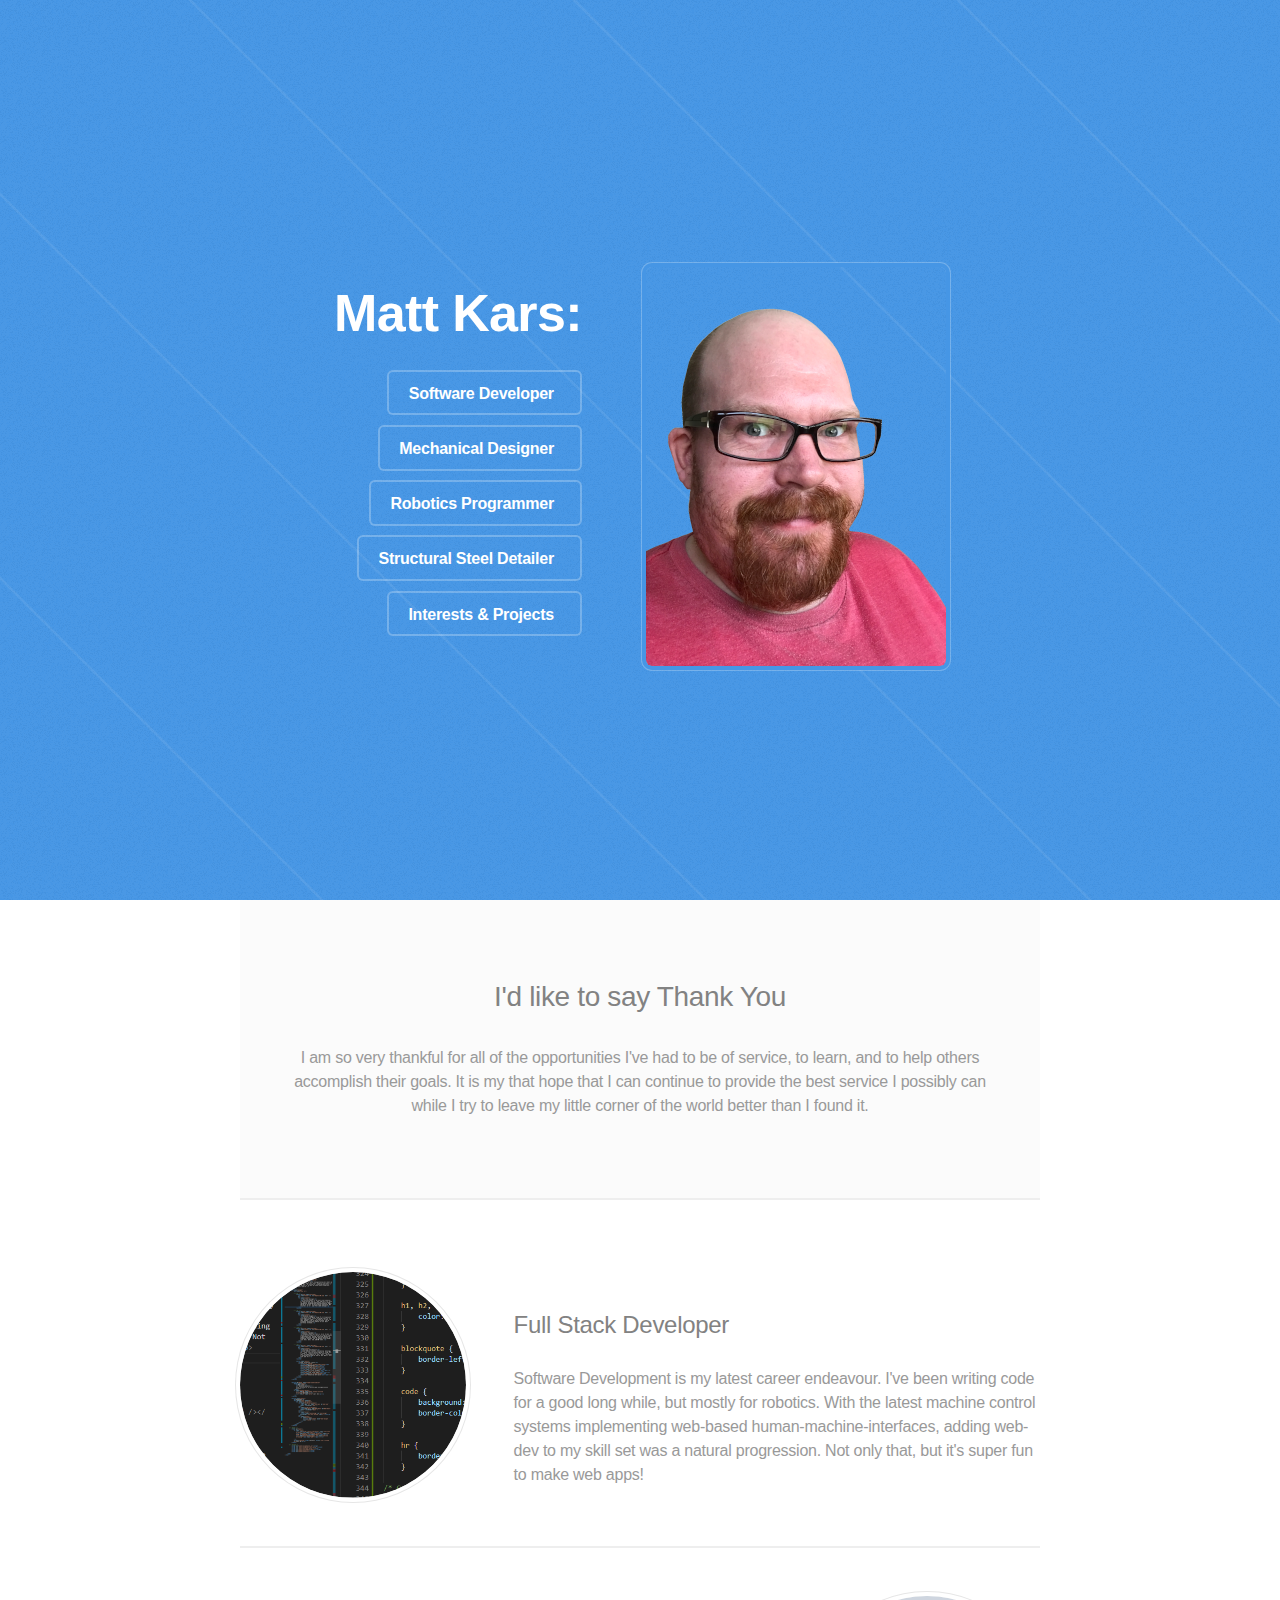
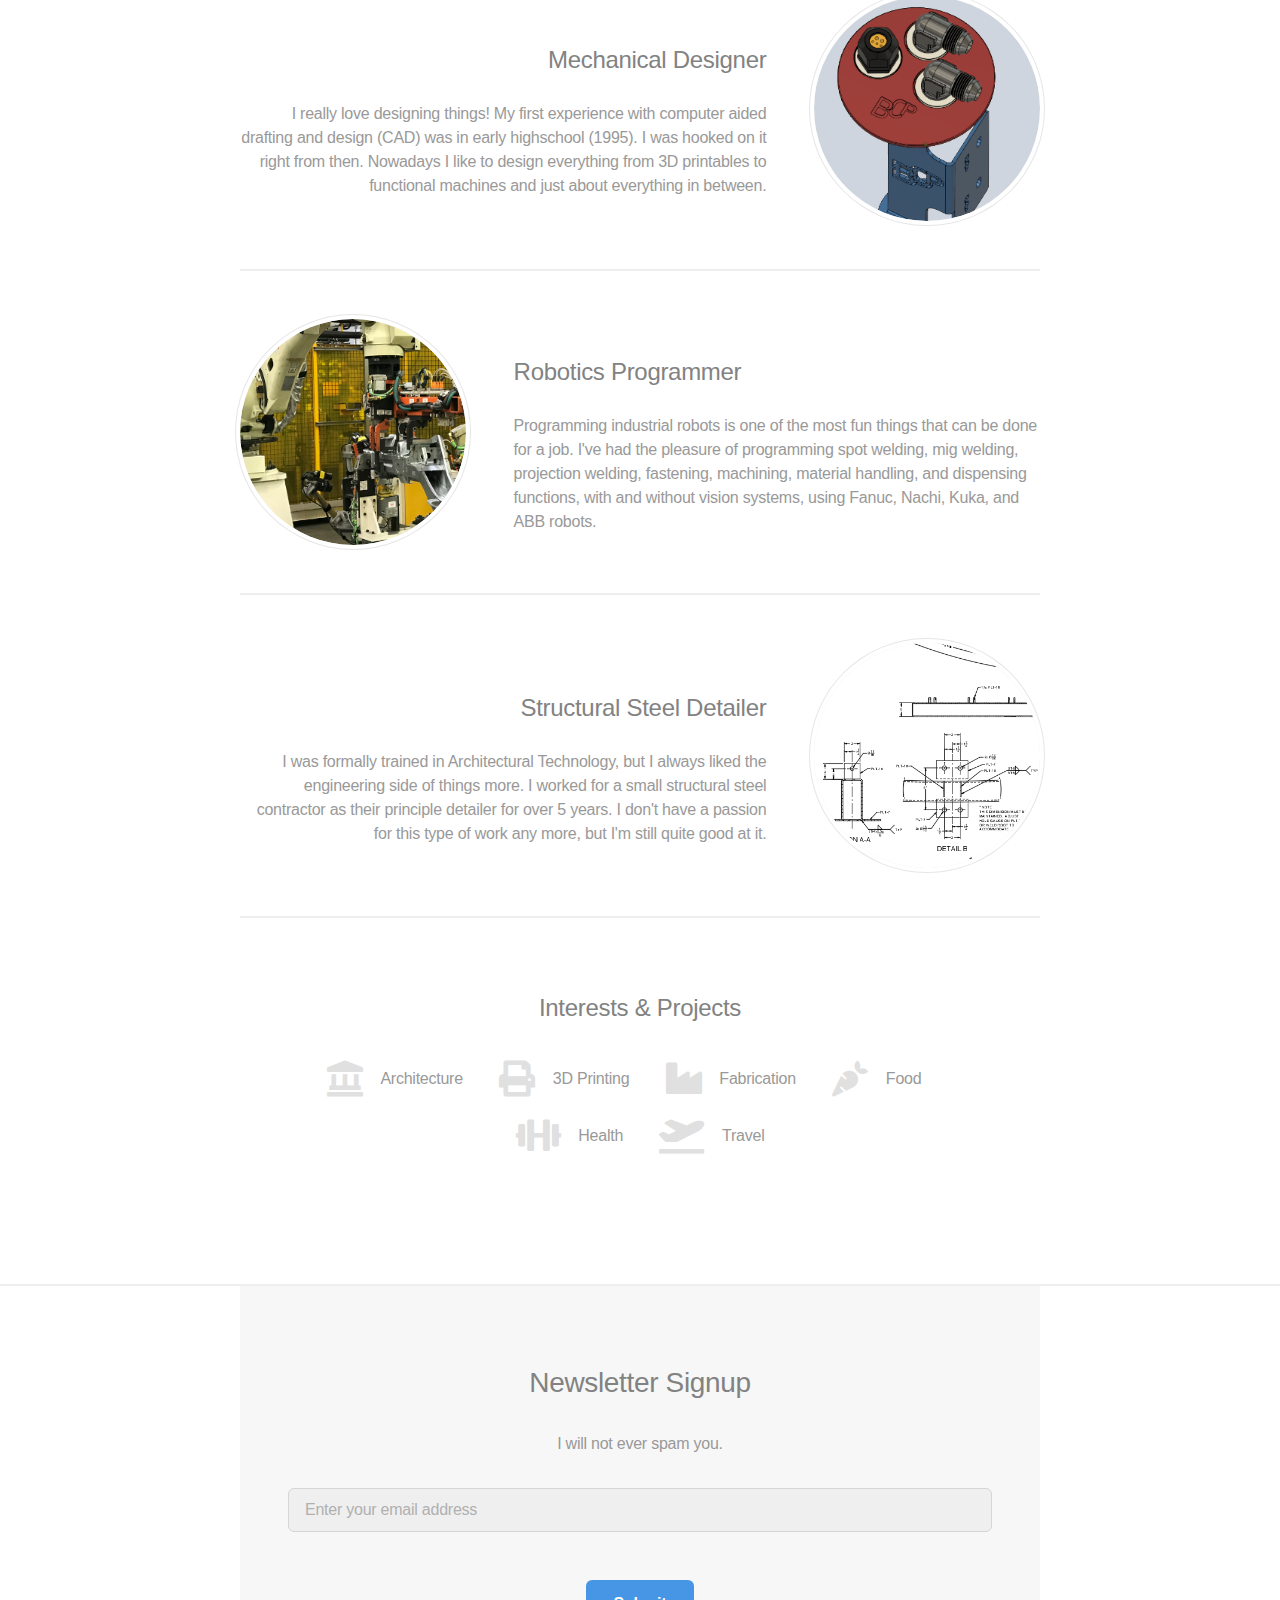
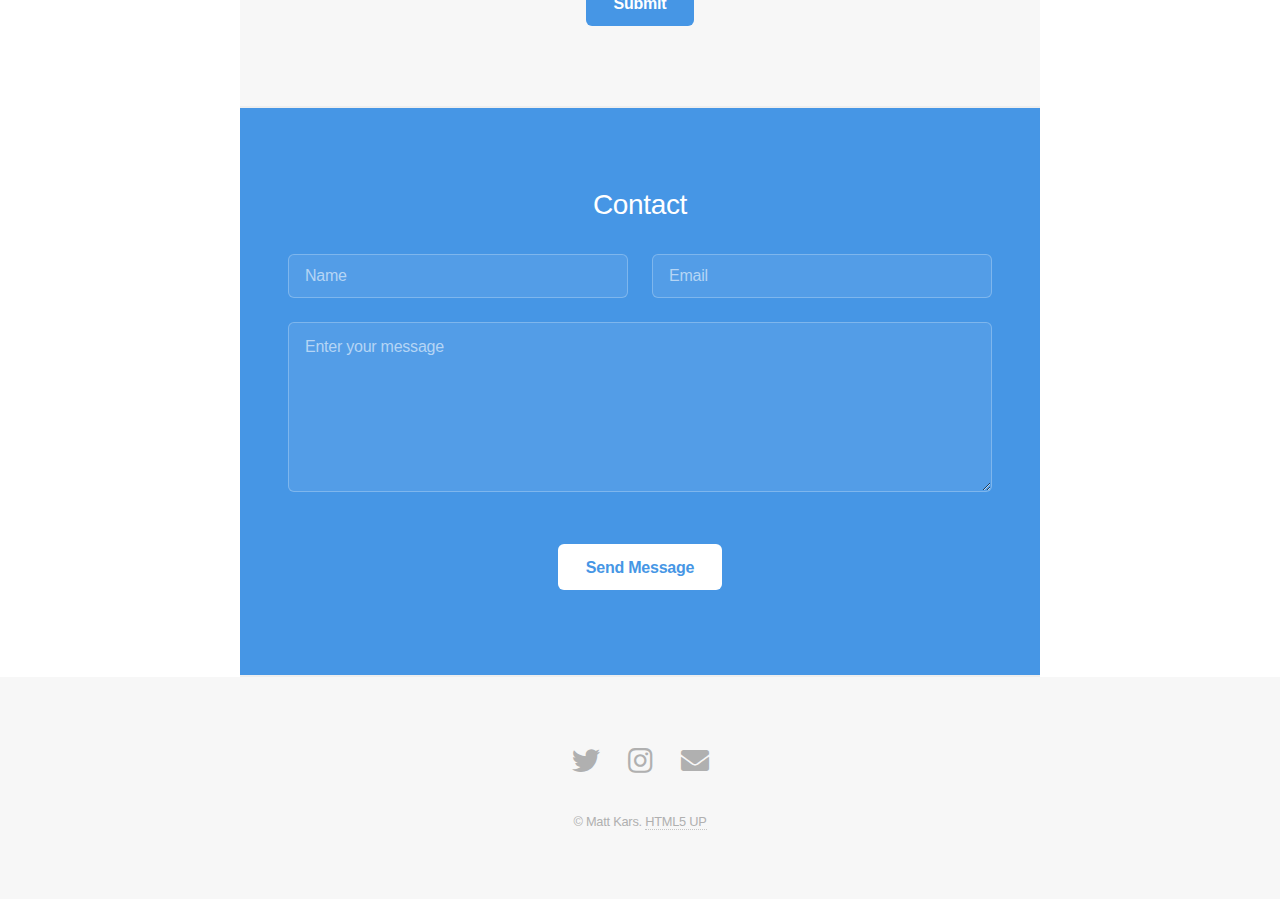
==== index.html @ 4f06a29e "update styling" ====
<!DOCTYPE HTML>
<!--
	Fractal by HTML5 UP
	html5up.net | @ajlkn
	Free for personal and commercial use under the CCA 3.0 license (html5up.net/license)
-->
<html>
	<head>
		<title>Matt Kars ᕙ╏ : ◑ ڡ ◑ : ╏ᕗ</title>
		<meta charset="utf-8" />
		<meta name="viewport" content="width=device-width, initial-scale=1, user-scalable=no" />
		<link rel="stylesheet" href="assets/css/main.css" />
		<noscript><link rel="stylesheet" href="assets/css/noscript.css" /></noscript>
	</head>
	<body class="is-preload">

		<!-- Header -->
			<header id="header">
				<div class="content">
					<h1><a href="#">Matt Kars:</a></h1>
					<ul class="actions">
						<li><a href="#one" class="button icon solid">Software Developer</a></li>
						<li><a href="#two" class="button icon solid">Mechanical Designer</a></li>
						<li><a href="#three" class="button icon solid">Robotics Programmer</a></li>
						<li><a href="#four" class="button icon solid">Structural Steel Detailer</a></li>
						<li><a href="#five" class="button icon solid">Interests & Projects</a></li>
					</ul>
				</div>
				<div class="image"><div class="inner"><img src="images/karsyRedShirtScaled.png" alt="" /></div></div>
			</header>

			<section id="" class="wrapper style2 special">
				<h2>I'd like to say Thank You</h2>
				<p>I am so very thankful for all of the opportunities I've had to be of service, to learn, and to help others accomplish their goals. It is my that hope that I can continue to provide the best service I possibly can while I try to leave my little corner of the world better than I found it.</p>
			</section>

		<section class="wrapper">
				<div class="inner alt">
		
				<!-- One -->
					<section id="one" class="spotlight">
						<div class="image"><img src="images/webDev.PNG" alt="" /></div>
						<div class="content">
							<h3>Full Stack Developer</h3>
							<p>Software Development is my latest career endeavour. I've been writing code for a good long while, but mostly for robotics. With the latest machine control systems implementing web-based human-machine-interfaces, adding web-dev to my skill set was a natural progression. Not only that, but it's super fun to make web apps!</p>
						</div>
					</section>
				
				<!-- Two -->
					<section id="two" class="spotlight">
						<div class="image"><img src="images/mechDesignStuff.PNG" alt="" /></div>
						<div class="content">
							<h3>Mechanical Designer</h3>
							<p>I really love designing things! My first experience with computer aided drafting and design (CAD) was in early highschool (1995). I was hooked on it right from then. Nowadays I like to design everything from 3D printables to functional machines and just about everything in between.</p>
						</div>
					</section>

				<!-- Three -->
					<section id="three" class="spotlight">
						<div class="image"><img src="images/robotsStuff.PNG" alt="" /></div>
						<div class="content">
							<h3>Robotics Programmer</h3>
							<p>Programming industrial robots is one of the most fun things that can be done for a job. I've had the pleasure of programming spot welding, mig welding, projection welding, fastening, machining, material handling, and dispensing functions, with and without vision systems, using Fanuc, Nachi, Kuka, and ABB robots. </p>
						</div>
					</section>

				<!-- Four -->
					<section id="four" class="spotlight">
						<div class="image"><img src="images/detailing.PNG" alt="" /></div>
						<div class="content">
							<h3>Structural Steel Detailer</h3>
							<p>I was formally trained in Architectural Technology, but I always liked the engineering side of things more. I worked for a small structural steel contractor as their principle detailer for over 5 years. I don't have a passion for this type of work any more, but I'm still quite good at it.</p>
						</div>
					</section>

					<section id="five" class="special">
						<h3>Interests & Projects</h3>
						<ul class="icons labeled">
								<li><span class="icon solid fa-landmark"><span class="label">Architecture</span></span></li>
								<li><span class="icon solid fa-print"><span class="label">3D Printing</span></span></li>
								<li><span class="icon solid fa-industry"><span class="label">Fabrication</span></span></li>
								<li><span class="icon solid fa-carrot"><span class="label">Food</span></span></li>
								<li><span class="icon solid fa-dumbbell"><span class="label">Health</span></span></li>
								<li><span class="icon solid fa-plane-departure"><span class="label">Travel</span></span></li>
						</ul>
					</section>
				</div>
			</section>


			<section id="newsletter" class="wrapper style3 special">
				<h2>Newsletter Signup</h2>
				<p>I will not ever spam you.</p>
				<form name="newsLetterSub" method="post" data-netlify="true" action="#">
					<div class="col-12">
						<input type="email" name="newsletterSubEmail" id="newsletterSubEmail" value="" placeholder="Enter your email address" class=""/>
						<input  type="submit" value="Submit" class="primary buttonInline" />
					</div>
				</form>	
			</section>

			<section id="" class="wrapper style1 special">
				<h2>Contact</h2>
				<form name="contact" method="post" data-netlify="true" data-netlify-recaptcha="true" action="#">
					<div class="row gtr-uniform">
						<div class="col-6 col-12-xsmall">
							<input type="text" name="contactName" id="contactName" value="" placeholder="Name" />
						</div>
						<div class="col-6 col-12-xsmall">
							<input type="email" name="contactEmailaddy" id="contactEmailaddy" value="" placeholder="Email" />
						</div>
						<div class="col-12">
							<textarea name="contactMessage" id="contactMessage" placeholder="Enter your message" rows="6"></textarea>
						</div>
						<div data-netlify-recaptcha="true" class="captcha"></div>


						<div class="col-12">
							<ul class="actions">
								<li><input type="submit" value="Send Message" class="primary" /></li>
							</ul>
						</div>
					</div>
				</form>
			</section>

		<!-- Footer -->
			<footer id="footer">
				<ul class="icons">
					<li><a href="https://twitter.com/karsyzz" class="icon brands fa-twitter"><span class="label"></span></a></li>
					<li><a href="https://www.instagram.com/karsyz/" class="icon brands fa-instagram"><span class="label"></span></a></li>
					<li><a href="mailto:mattkars@gmail.com" class="icon solid fa-envelope"><span class="label"></span></a></li>

				</ul>
				<p class="copyright">&copy; Matt Kars. <a href="http://html5up.net">HTML5 UP</a></p>
			</footer>

		<!-- Scripts -->
			<script src="assets/js/jquery.min.js"></script>
			<script src="assets/js/jquery.scrolly.min.js"></script>
			<script src="assets/js/browser.min.js"></script>
			<script src="assets/js/breakpoints.min.js"></script>
			<script src="assets/js/util.js"></script>
			<script src="assets/js/main.js"></script>

	</body>
</html>
---- assets/css/main.css ----
@import url(fontawesome-all.min.css);

/*
	Fractal by HTML5 UP
	html5up.net | @ajlkn
	Free for personal and commercial use under the CCA 3.0 license (html5up.net/license)
*/

html, body, div, span, applet, object,
iframe, h1, h2, h3, h4, h5, h6, p, blockquote,
pre, a, abbr, acronym, address, big, cite,
code, del, dfn, em, img, ins, kbd, q, s, samp,
small, strike, strong, sub, sup, tt, var, b,
u, i, center, dl, dt, dd, ol, ul, li, fieldset,
form, label, legend, table, caption, tbody,
tfoot, thead, tr, th, td, article, aside,
canvas, details, embed, figure, figcaption,
footer, header, hgroup, menu, nav, output, ruby,
section, summary, time, mark, audio, video {
	margin: 0;
	padding: 0;
	border: 0;
	font-size: 100%;
	font: inherit;
	vertical-align: baseline;}

article, aside, details, figcaption, figure,
footer, header, hgroup, menu, nav, section {
	display: block;}

body {
	line-height: 1;
}

ol, ul {
	list-style: none;
}

blockquote, q {
	quotes: none;
}

	blockquote:before, blockquote:after, q:before, q:after {
		content: '';
		content: none;
	}

table {
	border-collapse: collapse;
	border-spacing: 0;
}

body {
	-webkit-text-size-adjust: none;
}

mark {
	background-color: transparent;
	color: inherit;
}

input::-moz-focus-inner {
	border: 0;
	padding: 0;
}

input, select, textarea {
	-moz-appearance: none;
	-webkit-appearance: none;
	-ms-appearance: none;
	appearance: none;
}

/* Basic */

	@-ms-viewport {
		width: device-width;
	}

	body {
		-ms-overflow-style: scrollbar;
	}

	@media screen and (max-width: 360px) {

		html, body {
			min-width: 320px;
		}

	}

	html {
		box-sizing: border-box;
	}

	*, *:before, *:after {
		box-sizing: inherit;
	}

	body {
		background: #ffffff;
	}

		body.is-preload *, body.is-preload *:before, body.is-preload *:after {
			-moz-animation: none !important;
			-webkit-animation: none !important;
			-ms-animation: none !important;
			animation: none !important;
			-moz-transition: none !important;
			-webkit-transition: none !important;
			-ms-transition: none !important;
			transition: none !important;
		}

/* Type */

	body {
		color: #999999;
	}

	html, input, select, textarea {
		font-size: 16pt;
	}

		@media screen and (max-width: 1680px) {

			html, input, select, textarea {
				font-size: 13pt;
			}

		}

		@media screen and (max-width: 1280px) {

			html, input, select, textarea {
				font-size: 12pt;
			}

		}

		@media screen and (max-width: 360px) {

			html, input, select, textarea {
				font-size: 11pt;
			}

		}

	body, input, select, textarea {
		font-family: Arial, Helvetica, sans-serif;
		font-weight: normal;
		line-height: 1.5em;
		letter-spacing: -0.015em;
	}

	a {
		-moz-transition: color 0.2s ease-in-out, border-bottom-color 0.2s ease-in-out;
		-webkit-transition: color 0.2s ease-in-out, border-bottom-color 0.2s ease-in-out;
		-ms-transition: color 0.2s ease-in-out, border-bottom-color 0.2s ease-in-out;
		transition: color 0.2s ease-in-out, border-bottom-color 0.2s ease-in-out;
		text-decoration: none;
		border-bottom: dotted 1px;
	}

		a:hover {
			border-bottom-color: transparent !important;
		}

	strong, b {
		font-weight: bold;
	}

	em, i {
		font-style: italic;
	}

	p {
		margin: 0 0 2em 0;
	}

	h1, h2, h3, h4, h5, h6 {
		font-weight: normal;
		line-height: 1em;
		margin: 1em 0 1em 0;
		letter-spacing: -0.0125em;
	}

		h1 a, h2 a, h3 a, h4 a, h5 a, h6 a {
			color: inherit;
			text-decoration: none;
			border-bottom: none;
		}

		@media screen and (max-width: 980px) {

			h1 br, h2 br, h3 br, h4 br, h5 br, h6 br {
				display: none;
			}

		}

	h2 {
		font-size: 1.75em;
		line-height: 1.5em;
	}

	h3 {
		font-size: 1.5em;
		line-height: 1.5em;
	}

	h4 {
		font-size: 1.1em;
		line-height: 1.5em;
	}

	h5 {
		font-size: 0.9em;
		line-height: 1.5em;
	}

	h6 {
		font-size: 0.7em;
		line-height: 1.5em;
	}

	@media screen and (max-width: 736px) {

		h2 {
			font-size: 1.25em;
		}

		h3 {
			font-size: 1.2em;
		}

		h4 {
			font-size: 1em;
		}

	}

	sub {
		font-size: 0.8em;
		position: relative;
		top: 0.5em;
	}

	sup {
		font-size: 0.8em;
		position: relative;
		top: -0.5em;
	}

	blockquote {
		border-left-style: solid;
		border-left-width: 4px;
		font-style: italic;
		margin: 0 0 2em 0;
		padding: 0.5em 0 0.5em 2em;
	}

	code {
		border-radius: 6px;
		border-style: solid;
		border-width: 1px;
		font-family: "Courier New", monospace;
		font-size: 0.9em;
		margin: 0 0.25em;
		padding: 0.25em 0.65em;
	}

	pre {
		-webkit-overflow-scrolling: touch;
		font-family: "Courier New", monospace;
		font-size: 0.9em;
		margin: 0 0 2em 0;
	}

		pre code {
			display: block;
			line-height: 1.75em;
			padding: 1em 1.5em;
			overflow-x: auto;
		}

	hr {
		border: 0;
		border-bottom-style: solid;
		border-bottom-width: 1px;
		margin: 2em 0;
	}

		hr.major {
			margin: 3em 0;
		}

	.align-left {
		text-align: left;
	}

	.align-center {
		text-align: center;
	}

	.align-right {
		text-align: right;
	}

	input, select, textarea {
		color: #999999;
	}

	a {
		color: inherit;
		border-bottom-color: #d6d6d6;
	}

		a:hover {
			color: #4696e5;
		}

	strong, b {
		color: #828282;
	}

	h1, h2, h3, h4, h5, h6 {
		color: #828282;
	}

	blockquote {
		border-left-color: #e6e6e6;
	}

	code {
		background: rgba(144, 144, 144, 0.075);
		border-color: #e6e6e6;
	}

	hr {
		border-bottom-color: #e6e6e6;
	}

/* Contact Form */

.contact {
	padding: 0 3em 0 3em;
}


/* Row */

	.row {
		display: flex;
		flex-wrap: wrap;
		box-sizing: border-box;
		align-items: stretch;
	}

		.row > * {
			box-sizing: border-box;
		}

		.row.gtr-uniform > * > :last-child {
			margin-bottom: 0;
		}

		.row.aln-left {
			justify-content: flex-start;
		}

		.row.aln-center {
			justify-content: center;
		}

		.row.aln-right {
			justify-content: flex-end;
		}

		.row.aln-top {
			align-items: flex-start;
		}

		.row.aln-middle {
			align-items: center;
		}

		.row.aln-bottom {
			align-items: flex-end;
		}

		.row > .imp {
			order: -1;
		}

		.row > .col-1 {
			width: 8.33333%;
		}

		.row > .off-1 {
			margin-left: 8.33333%;
		}

		.row > .col-2 {
			width: 16.66667%;
		}

		.row > .off-2 {
			margin-left: 16.66667%;
		}

		.row > .col-3 {
			width: 25%;
		}

		.row > .off-3 {
			margin-left: 25%;
		}

		.row > .col-4 {
			width: 33.33333%;
		}

		.row > .off-4 {
			margin-left: 33.33333%;
		}

		.row > .col-5 {
			width: 41.66667%;
		}

		.row > .off-5 {
			margin-left: 41.66667%;
		}

		.row > .col-6 {
			width: 50%;
		}

		.row > .off-6 {
			margin-left: 50%;
		}

		.row > .col-7 {
			width: 58.33333%;
		}

		.row > .off-7 {
			margin-left: 58.33333%;
		}

		.row > .col-8 {
			width: 66.66667%;
		}

		.row > .off-8 {
			margin-left: 66.66667%;
		}

		.row > .col-9 {
			width: 75%;
		}

		.row > .off-9 {
			margin-left: 75%;
		}

		.row > .col-10 {
			width: 83.33333%;
		}

		.row > .off-10 {
			margin-left: 83.33333%;
		}

		.row > .col-11 {
			width: 91.66667%;
		}

		.row > .off-11 {
			margin-left: 91.66667%;
		}

		.row > .col-12 {
			width: 100%;
		}

		.row > .off-12 {
			margin-left: 100%;
		}

		.row.gtr-0 {
			margin-top: 0;
			margin-left: 0em;
		}

			.row.gtr-0 > * {
				padding: 0 0 0 0em;
			}

			.row.gtr-0.gtr-uniform {
				margin-top: 0em;
			}

				.row.gtr-0.gtr-uniform > * {
					padding-top: 0em;
				}

		.row.gtr-25 {
			margin-top: 0;
			margin-left: -0.375em;
		}

			.row.gtr-25 > * {
				padding: 0 0 0 0.375em;
			}

			.row.gtr-25.gtr-uniform {
				margin-top: -0.375em;
			}

				.row.gtr-25.gtr-uniform > * {
					padding-top: 0.375em;
				}

		.row.gtr-50 {
			margin-top: 0;
			margin-left: -0.75em;
		}

			.row.gtr-50 > * {
				padding: 0 0 0 0.75em;
			}

			.row.gtr-50.gtr-uniform {
				margin-top: -0.75em;
			}

				.row.gtr-50.gtr-uniform > * {
					padding-top: 0.75em;
				}

		.row {
			margin-top: 0;
			margin-left: -1.5em;
		}

			.row > * {
				padding: 0 0 0 1.5em;
			}

			.row.gtr-uniform {
				margin-top: -1.5em;
			}

				.row.gtr-uniform > * {
					padding-top: 1.5em;
				}

		.row.gtr-150 {
			margin-top: 0;
			margin-left: -2.25em;
		}

			.row.gtr-150 > * {
				padding: 0 0 0 2.25em;
			}

			.row.gtr-150.gtr-uniform {
				margin-top: -2.25em;
			}

				.row.gtr-150.gtr-uniform > * {
					padding-top: 2.25em;
				}

		.row.gtr-200 {
			margin-top: 0;
			margin-left: -3em;
		}

			.row.gtr-200 > * {
				padding: 0 0 0 3em;
			}

			.row.gtr-200.gtr-uniform {
				margin-top: -3em;
			}

				.row.gtr-200.gtr-uniform > * {
					padding-top: 3em;
				}

		@media screen and (max-width: 1680px) {

			.row {
				display: flex;
				flex-wrap: wrap;
				box-sizing: border-box;
				align-items: stretch;
			}

				.row > * {
					box-sizing: border-box;
				}

				.row.gtr-uniform > * > :last-child {
					margin-bottom: 0;
				}

				.row.aln-left {
					justify-content: flex-start;
				}

				.row.aln-center {
					justify-content: center;
				}

				.row.aln-right {
					justify-content: flex-end;
				}

				.row.aln-top {
					align-items: flex-start;
				}

				.row.aln-middle {
					align-items: center;
				}

				.row.aln-bottom {
					align-items: flex-end;
				}

				.row > .imp-xlarge {
					order: -1;
				}

				.row > .col-1-xlarge {
					width: 8.33333%;
				}

				.row > .off-1-xlarge {
					margin-left: 8.33333%;
				}

				.row > .col-2-xlarge {
					width: 16.66667%;
				}

				.row > .off-2-xlarge {
					margin-left: 16.66667%;
				}

				.row > .col-3-xlarge {
					width: 25%;
				}

				.row > .off-3-xlarge {
					margin-left: 25%;
				}

				.row > .col-4-xlarge {
					width: 33.33333%;
				}

				.row > .off-4-xlarge {
					margin-left: 33.33333%;
				}

				.row > .col-5-xlarge {
					width: 41.66667%;
				}

				.row > .off-5-xlarge {
					margin-left: 41.66667%;
				}

				.row > .col-6-xlarge {
					width: 50%;
				}

				.row > .off-6-xlarge {
					margin-left: 50%;
				}

				.row > .col-7-xlarge {
					width: 58.33333%;
				}

				.row > .off-7-xlarge {
					margin-left: 58.33333%;
				}

				.row > .col-8-xlarge {
					width: 66.66667%;
				}

				.row > .off-8-xlarge {
					margin-left: 66.66667%;
				}

				.row > .col-9-xlarge {
					width: 75%;
				}

				.row > .off-9-xlarge {
					margin-left: 75%;
				}

				.row > .col-10-xlarge {
					width: 83.33333%;
				}

				.row > .off-10-xlarge {
					margin-left: 83.33333%;
				}

				.row > .col-11-xlarge {
					width: 91.66667%;
				}

				.row > .off-11-xlarge {
					margin-left: 91.66667%;
				}

				.row > .col-12-xlarge {
					width: 100%;
				}

				.row > .off-12-xlarge {
					margin-left: 100%;
				}

				.row.gtr-0 {
					margin-top: 0;
					margin-left: 0em;
				}

					.row.gtr-0 > * {
						padding: 0 0 0 0em;
					}

					.row.gtr-0.gtr-uniform {
						margin-top: 0em;
					}

						.row.gtr-0.gtr-uniform > * {
							padding-top: 0em;
						}

				.row.gtr-25 {
					margin-top: 0;
					margin-left: -0.375em;
				}

					.row.gtr-25 > * {
						padding: 0 0 0 0.375em;
					}

					.row.gtr-25.gtr-uniform {
						margin-top: -0.375em;
					}

						.row.gtr-25.gtr-uniform > * {
							padding-top: 0.375em;
						}

				.row.gtr-50 {
					margin-top: 0;
					margin-left: -0.75em;
				}

					.row.gtr-50 > * {
						padding: 0 0 0 0.75em;
					}

					.row.gtr-50.gtr-uniform {
						margin-top: -0.75em;
					}

						.row.gtr-50.gtr-uniform > * {
							padding-top: 0.75em;
						}

				.row {
					margin-top: 0;
					margin-left: -1.5em;
				}

					.row > * {
						padding: 0 0 0 1.5em;
					}

					.row.gtr-uniform {
						margin-top: -1.5em;
					}

						.row.gtr-uniform > * {
							padding-top: 1.5em;
						}

				.row.gtr-150 {
					margin-top: 0;
					margin-left: -2.25em;
				}

					.row.gtr-150 > * {
						padding: 0 0 0 2.25em;
					}

					.row.gtr-150.gtr-uniform {
						margin-top: -2.25em;
					}

						.row.gtr-150.gtr-uniform > * {
							padding-top: 2.25em;
						}

				.row.gtr-200 {
					margin-top: 0;
					margin-left: -3em;
				}

					.row.gtr-200 > * {
						padding: 0 0 0 3em;
					}

					.row.gtr-200.gtr-uniform {
						margin-top: -3em;
					}

						.row.gtr-200.gtr-uniform > * {
							padding-top: 3em;
						}

		}

		@media screen and (max-width: 1280px) {

			.row {
				display: flex;
				flex-wrap: wrap;
				box-sizing: border-box;
				align-items: stretch;
			}

				.row > * {
					box-sizing: border-box;
				}

				.row.gtr-uniform > * > :last-child {
					margin-bottom: 0;
				}

				.row.aln-left {
					justify-content: flex-start;
				}

				.row.aln-center {
					justify-content: center;
				}

				.row.aln-right {
					justify-content: flex-end;
				}

				.row.aln-top {
					align-items: flex-start;
				}

				.row.aln-middle {
					align-items: center;
				}

				.row.aln-bottom {
					align-items: flex-end;
				}

				.row > .imp-large {
					order: -1;
				}

				.row > .col-1-large {
					width: 8.33333%;
				}

				.row > .off-1-large {
					margin-left: 8.33333%;
				}

				.row > .col-2-large {
					width: 16.66667%;
				}

				.row > .off-2-large {
					margin-left: 16.66667%;
				}

				.row > .col-3-large {
					width: 25%;
				}

				.row > .off-3-large {
					margin-left: 25%;
				}

				.row > .col-4-large {
					width: 33.33333%;
				}

				.row > .off-4-large {
					margin-left: 33.33333%;
				}

				.row > .col-5-large {
					width: 41.66667%;
				}

				.row > .off-5-large {
					margin-left: 41.66667%;
				}

				.row > .col-6-large {
					width: 50%;
				}

				.row > .off-6-large {
					margin-left: 50%;
				}

				.row > .col-7-large {
					width: 58.33333%;
				}

				.row > .off-7-large {
					margin-left: 58.33333%;
				}

				.row > .col-8-large {
					width: 66.66667%;
				}

				.row > .off-8-large {
					margin-left: 66.66667%;
				}

				.row > .col-9-large {
					width: 75%;
				}

				.row > .off-9-large {
					margin-left: 75%;
				}

				.row > .col-10-large {
					width: 83.33333%;
				}

				.row > .off-10-large {
					margin-left: 83.33333%;
				}

				.row > .col-11-large {
					width: 91.66667%;
				}

				.row > .off-11-large {
					margin-left: 91.66667%;
				}

				.row > .col-12-large {
					width: 100%;
				}

				.row > .off-12-large {
					margin-left: 100%;
				}

				.row.gtr-0 {
					margin-top: 0;
					margin-left: 0em;
				}

					.row.gtr-0 > * {
						padding: 0 0 0 0em;
					}

					.row.gtr-0.gtr-uniform {
						margin-top: 0em;
					}

						.row.gtr-0.gtr-uniform > * {
							padding-top: 0em;
						}

				.row.gtr-25 {
					margin-top: 0;
					margin-left: -0.375em;
				}

					.row.gtr-25 > * {
						padding: 0 0 0 0.375em;
					}

					.row.gtr-25.gtr-uniform {
						margin-top: -0.375em;
					}

						.row.gtr-25.gtr-uniform > * {
							padding-top: 0.375em;
						}

				.row.gtr-50 {
					margin-top: 0;
					margin-left: -0.75em;
				}

					.row.gtr-50 > * {
						padding: 0 0 0 0.75em;
					}

					.row.gtr-50.gtr-uniform {
						margin-top: -0.75em;
					}

						.row.gtr-50.gtr-uniform > * {
							padding-top: 0.75em;
						}

				.row {
					margin-top: 0;
					margin-left: -1.5em;
				}

					.row > * {
						padding: 0 0 0 1.5em;
					}

					.row.gtr-uniform {
						margin-top: -1.5em;
					}

						.row.gtr-uniform > * {
							padding-top: 1.5em;
						}

				.row.gtr-150 {
					margin-top: 0;
					margin-left: -2.25em;
				}

					.row.gtr-150 > * {
						padding: 0 0 0 2.25em;
					}

					.row.gtr-150.gtr-uniform {
						margin-top: -2.25em;
					}

						.row.gtr-150.gtr-uniform > * {
							padding-top: 2.25em;
						}

				.row.gtr-200 {
					margin-top: 0;
					margin-left: -3em;
				}

					.row.gtr-200 > * {
						padding: 0 0 0 3em;
					}

					.row.gtr-200.gtr-uniform {
						margin-top: -3em;
					}

						.row.gtr-200.gtr-uniform > * {
							padding-top: 3em;
						}

		}

		@media screen and (max-width: 980px) {

			.row {
				display: flex;
				flex-wrap: wrap;
				box-sizing: border-box;
				align-items: stretch;
			}

				.row > * {
					box-sizing: border-box;
				}

				.row.gtr-uniform > * > :last-child {
					margin-bottom: 0;
				}

				.row.aln-left {
					justify-content: flex-start;
				}

				.row.aln-center {
					justify-content: center;
				}

				.row.aln-right {
					justify-content: flex-end;
				}

				.row.aln-top {
					align-items: flex-start;
				}

				.row.aln-middle {
					align-items: center;
				}

				.row.aln-bottom {
					align-items: flex-end;
				}

				.row > .imp-medium {
					order: -1;
				}

				.row > .col-1-medium {
					width: 8.33333%;
				}

				.row > .off-1-medium {
					margin-left: 8.33333%;
				}

				.row > .col-2-medium {
					width: 16.66667%;
				}

				.row > .off-2-medium {
					margin-left: 16.66667%;
				}

				.row > .col-3-medium {
					width: 25%;
				}

				.row > .off-3-medium {
					margin-left: 25%;
				}

				.row > .col-4-medium {
					width: 33.33333%;
				}

				.row > .off-4-medium {
					margin-left: 33.33333%;
				}

				.row > .col-5-medium {
					width: 41.66667%;
				}

				.row > .off-5-medium {
					margin-left: 41.66667%;
				}

				.row > .col-6-medium {
					width: 50%;
				}

				.row > .off-6-medium {
					margin-left: 50%;
				}

				.row > .col-7-medium {
					width: 58.33333%;
				}

				.row > .off-7-medium {
					margin-left: 58.33333%;
				}

				.row > .col-8-medium {
					width: 66.66667%;
				}

				.row > .off-8-medium {
					margin-left: 66.66667%;
				}

				.row > .col-9-medium {
					width: 75%;
				}

				.row > .off-9-medium {
					margin-left: 75%;
				}

				.row > .col-10-medium {
					width: 83.33333%;
				}

				.row > .off-10-medium {
					margin-left: 83.33333%;
				}

				.row > .col-11-medium {
					width: 91.66667%;
				}

				.row > .off-11-medium {
					margin-left: 91.66667%;
				}

				.row > .col-12-medium {
					width: 100%;
				}

				.row > .off-12-medium {
					margin-left: 100%;
				}

				.row.gtr-0 {
					margin-top: 0;
					margin-left: 0em;
				}

					.row.gtr-0 > * {
						padding: 0 0 0 0em;
					}

					.row.gtr-0.gtr-uniform {
						margin-top: 0em;
					}

						.row.gtr-0.gtr-uniform > * {
							padding-top: 0em;
						}

				.row.gtr-25 {
					margin-top: 0;
					margin-left: -0.375em;
				}

					.row.gtr-25 > * {
						padding: 0 0 0 0.375em;
					}

					.row.gtr-25.gtr-uniform {
						margin-top: -0.375em;
					}

						.row.gtr-25.gtr-uniform > * {
							padding-top: 0.375em;
						}

				.row.gtr-50 {
					margin-top: 0;
					margin-left: -0.75em;
				}

					.row.gtr-50 > * {
						padding: 0 0 0 0.75em;
					}

					.row.gtr-50.gtr-uniform {
						margin-top: -0.75em;
					}

						.row.gtr-50.gtr-uniform > * {
							padding-top: 0.75em;
						}

				.row {
					margin-top: 0;
					margin-left: -1.5em;
				}

					.row > * {
						padding: 0 0 0 1.5em;
					}

					.row.gtr-uniform {
						margin-top: -1.5em;
					}

						.row.gtr-uniform > * {
							padding-top: 1.5em;
						}

				.row.gtr-150 {
					margin-top: 0;
					margin-left: -2.25em;
				}

					.row.gtr-150 > * {
						padding: 0 0 0 2.25em;
					}

					.row.gtr-150.gtr-uniform {
						margin-top: -2.25em;
					}

						.row.gtr-150.gtr-uniform > * {
							padding-top: 2.25em;
						}

				.row.gtr-200 {
					margin-top: 0;
					margin-left: -3em;
				}

					.row.gtr-200 > * {
						padding: 0 0 0 3em;
					}

					.row.gtr-200.gtr-uniform {
						margin-top: -3em;
					}

						.row.gtr-200.gtr-uniform > * {
							padding-top: 3em;
						}

		}

		@media screen and (max-width: 736px) {

			.row {
				display: flex;
				flex-wrap: wrap;
				box-sizing: border-box;
				align-items: stretch;
			}

				.row > * {
					box-sizing: border-box;
				}

				.row.gtr-uniform > * > :last-child {
					margin-bottom: 0;
				}

				.row.aln-left {
					justify-content: flex-start;
				}

				.row.aln-center {
					justify-content: center;
				}

				.row.aln-right {
					justify-content: flex-end;
				}

				.row.aln-top {
					align-items: flex-start;
				}

				.row.aln-middle {
					align-items: center;
				}

				.row.aln-bottom {
					align-items: flex-end;
				}

				.row > .imp-small {
					order: -1;
				}

				.row > .col-1-small {
					width: 8.33333%;
				}

				.row > .off-1-small {
					margin-left: 8.33333%;
				}

				.row > .col-2-small {
					width: 16.66667%;
				}

				.row > .off-2-small {
					margin-left: 16.66667%;
				}

				.row > .col-3-small {
					width: 25%;
				}

				.row > .off-3-small {
					margin-left: 25%;
				}

				.row > .col-4-small {
					width: 33.33333%;
				}

				.row > .off-4-small {
					margin-left: 33.33333%;
				}

				.row > .col-5-small {
					width: 41.66667%;
				}

				.row > .off-5-small {
					margin-left: 41.66667%;
				}

				.row > .col-6-small {
					width: 50%;
				}

				.row > .off-6-small {
					margin-left: 50%;
				}

				.row > .col-7-small {
					width: 58.33333%;
				}

				.row > .off-7-small {
					margin-left: 58.33333%;
				}

				.row > .col-8-small {
					width: 66.66667%;
				}

				.row > .off-8-small {
					margin-left: 66.66667%;
				}

				.row > .col-9-small {
					width: 75%;
				}

				.row > .off-9-small {
					margin-left: 75%;
				}

				.row > .col-10-small {
					width: 83.33333%;
				}

				.row > .off-10-small {
					margin-left: 83.33333%;
				}

				.row > .col-11-small {
					width: 91.66667%;
				}

				.row > .off-11-small {
					margin-left: 91.66667%;
				}

				.row > .col-12-small {
					width: 100%;
				}

				.row > .off-12-small {
					margin-left: 100%;
				}

				.row.gtr-0 {
					margin-top: 0;
					margin-left: 0em;
				}

					.row.gtr-0 > * {
						padding: 0 0 0 0em;
					}

					.row.gtr-0.gtr-uniform {
						margin-top: 0em;
					}

						.row.gtr-0.gtr-uniform > * {
							padding-top: 0em;
						}

				.row.gtr-25 {
					margin-top: 0;
					margin-left: -0.375em;
				}

					.row.gtr-25 > * {
						padding: 0 0 0 0.375em;
					}

					.row.gtr-25.gtr-uniform {
						margin-top: -0.375em;
					}

						.row.gtr-25.gtr-uniform > * {
							padding-top: 0.375em;
						}

				.row.gtr-50 {
					margin-top: 0;
					margin-left: -0.75em;
				}

					.row.gtr-50 > * {
						padding: 0 0 0 0.75em;
					}

					.row.gtr-50.gtr-uniform {
						margin-top: -0.75em;
					}

						.row.gtr-50.gtr-uniform > * {
							padding-top: 0.75em;
						}

				.row {
					margin-top: 0;
					margin-left: -1.5em;
				}

					.row > * {
						padding: 0 0 0 1.5em;
					}

					.row.gtr-uniform {
						margin-top: -1.5em;
					}

						.row.gtr-uniform > * {
							padding-top: 1.5em;
						}

				.row.gtr-150 {
					margin-top: 0;
					margin-left: -2.25em;
				}

					.row.gtr-150 > * {
						padding: 0 0 0 2.25em;
					}

					.row.gtr-150.gtr-uniform {
						margin-top: -2.25em;
					}

						.row.gtr-150.gtr-uniform > * {
							padding-top: 2.25em;
						}

				.row.gtr-200 {
					margin-top: 0;
					margin-left: -3em;
				}

					.row.gtr-200 > * {
						padding: 0 0 0 3em;
					}

					.row.gtr-200.gtr-uniform {
						margin-top: -3em;
					}

						.row.gtr-200.gtr-uniform > * {
							padding-top: 3em;
						}

		}

		@media screen and (max-width: 480px) {

			.row {
				display: flex;
				flex-wrap: wrap;
				box-sizing: border-box;
				align-items: stretch;
			}

				.row > * {
					box-sizing: border-box;
				}

				.row.gtr-uniform > * > :last-child {
					margin-bottom: 0;
				}

				.row.aln-left {
					justify-content: flex-start;
				}

				.row.aln-center {
					justify-content: center;
				}

				.row.aln-right {
					justify-content: flex-end;
				}

				.row.aln-top {
					align-items: flex-start;
				}

				.row.aln-middle {
					align-items: center;
				}

				.row.aln-bottom {
					align-items: flex-end;
				}

				.row > .imp-xsmall {
					order: -1;
				}

				.row > .col-1-xsmall {
					width: 8.33333%;
				}

				.row > .off-1-xsmall {
					margin-left: 8.33333%;
				}

				.row > .col-2-xsmall {
					width: 16.66667%;
				}

				.row > .off-2-xsmall {
					margin-left: 16.66667%;
				}

				.row > .col-3-xsmall {
					width: 25%;
				}

				.row > .off-3-xsmall {
					margin-left: 25%;
				}

				.row > .col-4-xsmall {
					width: 33.33333%;
				}

				.row > .off-4-xsmall {
					margin-left: 33.33333%;
				}

				.row > .col-5-xsmall {
					width: 41.66667%;
				}

				.row > .off-5-xsmall {
					margin-left: 41.66667%;
				}

				.row > .col-6-xsmall {
					width: 50%;
				}

				.row > .off-6-xsmall {
					margin-left: 50%;
				}

				.row > .col-7-xsmall {
					width: 58.33333%;
				}

				.row > .off-7-xsmall {
					margin-left: 58.33333%;
				}

				.row > .col-8-xsmall {
					width: 66.66667%;
				}

				.row > .off-8-xsmall {
					margin-left: 66.66667%;
				}

				.row > .col-9-xsmall {
					width: 75%;
				}

				.row > .off-9-xsmall {
					margin-left: 75%;
				}

				.row > .col-10-xsmall {
					width: 83.33333%;
				}

				.row > .off-10-xsmall {
					margin-left: 83.33333%;
				}

				.row > .col-11-xsmall {
					width: 91.66667%;
				}

				.row > .off-11-xsmall {
					margin-left: 91.66667%;
				}

				.row > .col-12-xsmall {
					width: 100%;
				}

				.row > .off-12-xsmall {
					margin-left: 100%;
				}

				.row.gtr-0 {
					margin-top: 0;
					margin-left: 0em;
				}

					.row.gtr-0 > * {
						padding: 0 0 0 0em;
					}

					.row.gtr-0.gtr-uniform {
						margin-top: 0em;
					}

						.row.gtr-0.gtr-uniform > * {
							padding-top: 0em;
						}

				.row.gtr-25 {
					margin-top: 0;
					margin-left: -0.375em;
				}

					.row.gtr-25 > * {
						padding: 0 0 0 0.375em;
					}

					.row.gtr-25.gtr-uniform {
						margin-top: -0.375em;
					}

						.row.gtr-25.gtr-uniform > * {
							padding-top: 0.375em;
						}

				.row.gtr-50 {
					margin-top: 0;
					margin-left: -0.75em;
				}

					.row.gtr-50 > * {
						padding: 0 0 0 0.75em;
					}

					.row.gtr-50.gtr-uniform {
						margin-top: -0.75em;
					}

						.row.gtr-50.gtr-uniform > * {
							padding-top: 0.75em;
						}

				.row {
					margin-top: 0;
					margin-left: -1.5em;
				}

					.row > * {
						padding: 0 0 0 1.5em;
					}

					.row.gtr-uniform {
						margin-top: -1.5em;
					}

						.row.gtr-uniform > * {
							padding-top: 1.5em;
						}

				.row.gtr-150 {
					margin-top: 0;
					margin-left: -2.25em;
				}

					.row.gtr-150 > * {
						padding: 0 0 0 2.25em;
					}

					.row.gtr-150.gtr-uniform {
						margin-top: -2.25em;
					}

						.row.gtr-150.gtr-uniform > * {
							padding-top: 2.25em;
						}

				.row.gtr-200 {
					margin-top: 0;
					margin-left: -3em;
				}

					.row.gtr-200 > * {
						padding: 0 0 0 3em;
					}

					.row.gtr-200.gtr-uniform {
						margin-top: -3em;
					}

						.row.gtr-200.gtr-uniform > * {
							padding-top: 3em;
						}

		}

/* Box */

	.box {
		border-radius: 6px;
		border: solid 1px #e6e6e6;
		margin-bottom: 2em;
		padding: 1.5em;
	}

		.box > :last-child,
		.box > :last-child > :last-child,
		.box > :last-child > :last-child > :last-child {
			margin-bottom: 0;
		}

		.box.alt {
			border: 0;
			border-radius: 0;
			padding: 0;
		}

/* Button */

	input[type="submit"],
	input[type="reset"],
	input[type="button"],
	button,
	.button {
		-moz-appearance: none;
		-webkit-appearance: none;
		-ms-appearance: none;
		appearance: none;
		-moz-transition: background-color 0.2s ease-in-out, color 0.2s ease-in-out;
		-webkit-transition: background-color 0.2s ease-in-out, color 0.2s ease-in-out;
		-ms-transition: background-color 0.2s ease-in-out, color 0.2s ease-in-out;
		transition: background-color 0.2s ease-in-out, color 0.2s ease-in-out;
		border-radius: 6px;
		border: 0;
		cursor: pointer;
		display: inline-block;
		font-weight: bold;
		height: 2.85em;
		line-height: 2.95em;
		padding: 0 1.75em;
		text-align: center;
		text-decoration: none;
		white-space: nowrap;
	}

.buttonInline {
	margin-top: 3em;
}
		input[type="submit"].icon,
		input[type="reset"].icon,
		input[type="button"].icon,
		button.icon,
		.button.icon {
			padding-left: 1.35em;
		}

			input[type="submit"].icon:before,
			input[type="reset"].icon:before,
			input[type="button"].icon:before,
			button.icon:before,
			.button.icon:before {
				margin-right: 0.5em;
			}

		input[type="submit"].fit,
		input[type="reset"].fit,
		input[type="button"].fit,
		button.fit,
		.button.fit {
			width: 100%;
		}

		input[type="submit"].small,
		input[type="reset"].small,
		input[type="button"].small,
		button.small,
		.button.small {
			font-size: 0.8em;
		}

		input[type="submit"].large,
		input[type="reset"].large,
		input[type="button"].large,
		button.large,
		.button.large {
			font-size: 1.35em;
		}

		input[type="submit"].disabled, input[type="submit"]:disabled,
		input[type="reset"].disabled,
		input[type="reset"]:disabled,
		input[type="button"].disabled,
		input[type="button"]:disabled,
		button.disabled,
		button:disabled,
		.button.disabled,
		.button:disabled {
			pointer-events: none;
			cursor: default;
			opacity: 0.25;
		}

		@media screen and (max-width: 480px) {

			input[type="submit"].icon,
			input[type="reset"].icon,
			input[type="button"].icon,
			button.icon,
			.button.icon {
				padding: 0;
			}

		}

	@media screen and (max-width: 480px) and (orientation: portrait) {

		input[type="submit"],
		input[type="reset"],
		input[type="button"],
		button,
		.button {
			padding: 0 1em;
		}

	}

	input[type="submit"],
	input[type="reset"],
	input[type="button"],
	button,
	.button {
		background-color: transparent;
		color: #828282 !important;
		box-shadow: inset 0 0 0 2px #e6e6e6;
	}

		input[type="submit"]:hover,
		input[type="reset"]:hover,
		input[type="button"]:hover,
		button:hover,
		.button:hover {
			background-color: rgba(144, 144, 144, 0.075);
		}

		input[type="submit"]:active,
		input[type="reset"]:active,
		input[type="button"]:active,
		button:active,
		.button:active {
			background-color: rgba(144, 144, 144, 0.15);
		}

		input[type="submit"].primary,
		input[type="reset"].primary,
		input[type="button"].primary,
		button.primary,
		.button.primary {
			box-shadow: none;
			background-color: #4696e5;
			color: #ffffff !important;
		}

			input[type="submit"].primary:hover,
			input[type="reset"].primary:hover,
			input[type="button"].primary:hover,
			button.primary:hover,
			.button.primary:hover {
				background-color: #5ca3e8;
			}

			input[type="submit"].primary:active,
			input[type="reset"].primary:active,
			input[type="button"].primary:active,
			button.primary:active,
			.button.primary:active {
				background-color: #3089e2;
			}

/* Form */

	form {
		margin: 0 0 2em 0;
	}

	label {
		display: block;
		font-size: 0.9em;
		font-weight: bold;
		margin: 0 0 1em 0;
	}

	input[type="text"],
	input[type="password"],
	input[type="email"],
	select,
	textarea {
		-moz-appearance: none;
		-webkit-appearance: none;
		-ms-appearance: none;
		appearance: none;
		border-radius: 6px;
		border: none;
		border-style: solid;
		border-width: 1px;
		color: inherit;
		display: block;
		outline: 0;
		padding: 0 1em;
		text-decoration: none;
		width: 100%;
	}

		input[type="text"]:invalid,
		input[type="password"]:invalid,
		input[type="email"]:invalid,
		select:invalid,
		textarea:invalid {
			box-shadow: none;
		}

	select {
		background-image: url("data:image/svg+xml;charset=utf8,%3Csvg xmlns='http://www.w3.org/2000/svg' width='40' height='40' preserveAspectRatio='none' viewBox='0 0 40 40'%3E%3Cpath d='M9.4,12.3l10.4,10.4l10.4-10.4c0.2-0.2,0.5-0.4,0.9-0.4c0.3,0,0.6,0.1,0.9,0.4l3.3,3.3c0.2,0.2,0.4,0.5,0.4,0.9 c0,0.4-0.1,0.6-0.4,0.9L20.7,31.9c-0.2,0.2-0.5,0.4-0.9,0.4c-0.3,0-0.6-0.1-0.9-0.4L4.3,17.3c-0.2-0.2-0.4-0.5-0.4-0.9 c0-0.4,0.1-0.6,0.4-0.9l3.3-3.3c0.2-0.2,0.5-0.4,0.9-0.4S9.1,12.1,9.4,12.3z' fill='%23e6e6e6' /%3E%3C/svg%3E");
		background-size: 1.25rem;
		background-repeat: no-repeat;
		background-position: calc(100% - 1rem) center;
		height: 2.75em;
		padding-right: 2.75em;
		text-overflow: ellipsis;
	}

		select option {
			color: #828282;
			background: #ffffff;
		}

		select:focus::-ms-value {
			background-color: transparent;
		}

		select::-ms-expand {
			display: none;
		}

	input[type="text"],
	input[type="password"],
	input[type="email"],
	select {
		height: 2.75em;
	}

	textarea {
		padding: 0.75em 1em;
	}

	input[type="checkbox"],
	input[type="radio"] {
		-moz-appearance: none;
		-webkit-appearance: none;
		-ms-appearance: none;
		appearance: none;
		display: block;
		float: left;
		margin-right: -2em;
		opacity: 0;
		width: 1em;
		z-index: -1;
	}

		input[type="checkbox"] + label,
		input[type="radio"] + label {
			text-decoration: none;
			cursor: pointer;
			display: inline-block;
			font-size: 1em;
			font-weight: normal;
			padding-left: 2.4em;
			padding-right: 0.75em;
			position: relative;
		}

			input[type="checkbox"] + label:before,
			input[type="radio"] + label:before {
				-moz-osx-font-smoothing: grayscale;
				-webkit-font-smoothing: antialiased;
				display: inline-block;
				font-style: normal;
				font-variant: normal;
				text-rendering: auto;
				line-height: 1;
				text-transform: none !important;
				font-family: 'Font Awesome 5 Free';
				font-weight: 900;
			}

			input[type="checkbox"] + label:before,
			input[type="radio"] + label:before {
				border-radius: 6px;
				border-style: solid;
				border-width: 1px;
				content: '';
				display: inline-block;
				font-size: 0.8em;
				height: 2.0625em;
				left: 0;
				line-height: 2.0625em;
				position: absolute;
				text-align: center;
				top: 0;
				width: 2.0625em;
			}

		input[type="checkbox"]:checked + label:before,
		input[type="radio"]:checked + label:before {
			content: '\f00c';
		}

	input[type="checkbox"] + label:before {
		border-radius: 6px;
	}

	input[type="radio"] + label:before {
		border-radius: 100%;
	}

	::-webkit-input-placeholder {
		opacity: 1.0;
	}

	:-moz-placeholder {
		opacity: 1.0;
	}

	::-moz-placeholder {
		opacity: 1.0;
	}

	:-ms-input-placeholder {
		opacity: 1.0;
	}

	.formerize-placeholder {
		opacity: 1.0;
	}

	label {
		color: #828282;
	}

	input[type="text"],
	input[type="password"],
	input[type="email"],
	select,
	textarea {
		color: inherit;
		background-color: rgba(144, 144, 144, 0.075);
		border-color: #e6e6e6;
	}

		input[type="text"]:focus,
		input[type="password"]:focus,
		input[type="email"]:focus,
		select:focus,
		textarea:focus {
			border-color: #4696e5;
			box-shadow: 0 0 0 1px #4696e5;
		}

	.select-wrapper:before {
		color: #e6e6e6;
	}

	input[type="checkbox"] + label,
	input[type="radio"] + label {
		color: #999999;
	}

		input[type="checkbox"] + label:before,
		input[type="radio"] + label:before {
			background-color: rgba(144, 144, 144, 0.075);
			border-color: #e6e6e6;
		}

	input[type="checkbox"]:checked + label:before,
	input[type="radio"]:checked + label:before {
		background-color: #4696e5;
		border-color: #4696e5;
		color: #ffffff;
	}

	input[type="checkbox"]:focus + label:before,
	input[type="radio"]:focus + label:before {
		border-color: #4696e5;
		box-shadow: 0 0 0 1px #4696e5;
	}

	::-webkit-input-placeholder {
		color: #e0e0e0 !important;
	}

	:-moz-placeholder {
		color: #e0e0e0 !important;
	}

	::-moz-placeholder {
		color: #e0e0e0 !important;
	}

	:-ms-input-placeholder {
		color: #e0e0e0 !important;
	}

	.formerize-placeholder {
		color: #e0e0e0 !important;
	}

/* Icon */

	.icon {
		text-decoration: none;
		border-bottom: none;
		position: relative;
	}

		.icon:before {
			-moz-osx-font-smoothing: grayscale;
			-webkit-font-smoothing: antialiased;
			display: inline-block;
			font-style: normal;
			font-variant: normal;
			text-rendering: auto;
			line-height: 1;
			text-transform: none !important;
			font-family: 'Font Awesome 5 Free';
			font-weight: 400;
		}

		.icon > .label {
			display: none;
		}

		.icon:before {
			line-height: inherit;
		}

		.icon.solid:before {
			font-weight: 900;
		}

		.icon.brands:before {
			font-family: 'Font Awesome 5 Brands';
		}

	.icon {
		color: #e0e0e0;
	}

div.captcha {
	display: block;
	margin: 0 auto;
}

/* Image */

	.image {
		border-radius: 6px;
		border: 0;
		display: inline-block;
		position: relative;
		overflow: hidden;
	}

		.image img {
			border-radius: 6px;
			display: block;
		}

		.image.left, .image.right {
			max-width: 40%;
		}

			.image.left img, .image.right img {
				width: 100%;
			}

		.image.left {
			float: left;
			margin: 0 1.5em 1em 0;
			top: 0.25em;
		}

		.image.right {
			float: right;
			margin: 0 0 1em 1.5em;
			top: 0.25em;
		}

		.image.fit {
			display: block;
			margin: 0 0 2em 0;
			width: 100%;
		}

			.image.fit img {
				width: 100%;
			}

		.image.main {
			display: block;
			margin: 0 0 3em 0;
			width: 100%;
		}

			.image.main img {
				width: 100%;
			}

		.image.phone {
			box-shadow: none;
			border-radius: 0;
			margin: 0 0 3em 0;
			width: 13em;
		}

			.image.phone img {
				border-radius: 0;
				display: block;
				position: relative;
				width: 100%;
			}

			.image.phone .inner, .image.phone:before, .image.phone:after {
				display: block;
				border: solid 2px rgba(255, 255, 255, 0.25);
			}

			.image.phone .inner {
				position: relative;
			}

				.image.phone .inner:before, .image.phone .inner:after {
					content: '';
					position: absolute;
					left: 50%;
				}

				.image.phone .inner:before {
					top: -1.375em;
					margin-left: -1em;
					width: 2em;
					height: 0.25em;
					border-radius: 0.5em;
					background: rgba(255, 255, 255, 0.25);
				}

				.image.phone .inner:after {
					bottom: -2.75em;
					margin-left: -1em;
					width: 2em;
					height: 2em;
					border-radius: 100%;
					border: solid 2px rgba(255, 255, 255, 0.25);
				}

			.image.phone:before, .image.phone:after {
				content: '';
			}

			.image.phone:before {
				height: 2.5em;
				border-radius: 1em 1em 0 0;
				border-bottom: 0;
			}

			.image.phone:after {
				height: 3.5em;
				border-radius: 0 0 1em 1em;
				border-top: 0;
			}

	.image {
		box-shadow: 0 0 0 4px #ffffff, 0 0 0 5px #e6e6e6;
	}

		.image.phone {
			box-shadow: none;
		}

			.image.phone .inner, .image.phone:before, .image.phone:after {
				border-color: #e6e6e6;
			}

			.image.phone .inner:before {
				background: #e6e6e6;
			}

			.image.phone .inner:after {
				border-color: #e6e6e6;
			}

/* List */

	ol {
		list-style: decimal;
		margin: 0 0 2em 0;
		padding-left: 1.25em;
	}

		ol li {
			padding-left: 0.25em;
		}

	ul {
		list-style: disc;
		margin: 0 0 2em 0;
		padding-left: 1em;
	}

		ul li {
			padding-left: 0.5em;
		}

		ul.alt {
			list-style: none;
			padding-left: 0;
		}

			ul.alt li {
				border-top-style: solid;
				border-top-width: 1px;
				padding: 0.5em 0;
			}

				ul.alt li:first-child {
					border-top: 0;
					padding-top: 0;
				}

	dl {
		margin: 0 0 2em 0;
	}

		dl dt {
			display: block;
			font-weight: bold;
			margin: 0 0 1em 0;
		}

		dl dd {
			margin-left: 2em;
		}

	ul.alt > li {
		border-top-color: #e6e6e6;
	}

/* Actions */

	ul.actions {
		display: -moz-flex;
		display: -webkit-flex;
		display: -ms-flex;
		display: flex;
		flex-direction: column;
		cursor: default;
		list-style: none;
		margin-left: -1em;
		padding-left: 0;
	}

		ul.actions li {
			padding: 0.3em 0 0.3em 1em;
			vertical-align: middle;
		}

		ul.actions.special {
			-moz-justify-content: center;
			-webkit-justify-content: center;
			-ms-justify-content: center;
			justify-content: center;
			width: 100%;
			margin-left: 0;
		}

			ul.actions.special li:first-child {
				padding-left: 0;
			}

		ul.actions.stacked {
			-moz-flex-direction: column;
			-webkit-flex-direction: column;
			-ms-flex-direction: column;
			flex-direction: column;
			margin-left: 0;
		}

			ul.actions.stacked li {
				padding: 1.3em 0 0 0;
			}

				ul.actions.stacked li:first-child {
					padding-top: 0;
				}

		ul.actions.fit {
			width: calc(100% + 1em);
		}

			ul.actions.fit li {
				-moz-flex-grow: 1;
				-webkit-flex-grow: 1;
				-ms-flex-grow: 1;
				flex-grow: 1;
				-moz-flex-shrink: 1;
				-webkit-flex-shrink: 1;
				-ms-flex-shrink: 1;
				flex-shrink: 1;
				width: 100%;
			}

				ul.actions.fit li > * {
					width: 100%;
				}

			ul.actions.fit.stacked {
				width: 100%;
			}

		@media screen and (max-width: 480px) {

			ul.actions:not(.fixed) {
				-moz-flex-direction: column;
				-webkit-flex-direction: column;
				-ms-flex-direction: column;
				flex-direction: column;
				margin-left: 0;
				width: 100% !important;
			}

				ul.actions:not(.fixed) li {
					-moz-flex-grow: 1;
					-webkit-flex-grow: 1;
					-ms-flex-grow: 1;
					flex-grow: 1;
					-moz-flex-shrink: 1;
					-webkit-flex-shrink: 1;
					-ms-flex-shrink: 1;
					flex-shrink: 1;
					padding: 1em 0 0 0;
					text-align: center;
					width: 100%;
				}

					ul.actions:not(.fixed) li > * {
						width: 100%;
					}

					ul.actions:not(.fixed) li:first-child {
						padding-top: 0;
					}

					ul.actions:not(.fixed) li input[type="submit"],
					ul.actions:not(.fixed) li input[type="reset"],
					ul.actions:not(.fixed) li input[type="button"],
					ul.actions:not(.fixed) li button,
					ul.actions:not(.fixed) li .button {
						width: 100%;
					}

						ul.actions:not(.fixed) li input[type="submit"].icon:before,
						ul.actions:not(.fixed) li input[type="reset"].icon:before,
						ul.actions:not(.fixed) li input[type="button"].icon:before,
						ul.actions:not(.fixed) li button.icon:before,
						ul.actions:not(.fixed) li .button.icon:before {
							margin-left: -0.5em;
						}

		}

/* Icons */

	ul.icons {
		cursor: default;
		list-style: none;
		padding-left: 0;
	}

		ul.icons li {
			display: inline-block;
			padding: 0 1.5em 0 0;
		}

			ul.icons li:last-child {
				padding-right: 0 !important;
			}

			ul.icons li .icon:before {
				font-size: 1.75rem;
			}

		ul.icons.major li {
			padding: 0 2.5em 0 0;
		}

			ul.icons.major li .icon:before {
				font-size: 2.75rem;
			}

		@media screen and (max-width: 736px) {

			ul.icons.major li {
				padding: 0 1.25em 0 0;
			}

				ul.icons.major li .icon:before {
					font-size: 1.75rem;
				}

		}

		ul.icons.labeled li {
			margin: 1em 0;
			padding: 0 2em 0 0;
		}

			ul.icons.labeled li .icon:before {
				vertical-align: middle;
				font-size: 2.25rem;
				margin-right: 0.5em;
			}

			ul.icons.labeled li .icon .label {
				display: inline-block;
				vertical-align: middle;
				color: #999999;
			}

	@media screen and (max-width: 736px) and (orientation: portrait) {

		ul.icons.labeled {
			text-align: left;
			margin-right: auto;
			margin-left: auto;
			display: inline-block;
			white-space: nowrap;
		}

			ul.icons.labeled li {
				display: block;
				padding: 0;
				margin: 1.5em 0 0 0;
			}

				ul.icons.labeled li .icon:before {
					width: 1.5em;
					display: block;
					float: left;
					margin-right: 0;
				}

				ul.icons.labeled li .icon:after {
					content: '';
					display: block;
					clear: both;
				}

				ul.icons.labeled li:first-child {
					margin-top: 0;
				}

	}

/* Section/Article */

	section.special, article.special {
		text-align: center;
		padding: 3em;
		max-width: 800px;
		margin: 0 auto;
	}

	header p {
		position: relative;
		margin: 0 0 1.5em 0;
	}

		@media screen and (max-width: 736px) {

			header p br {
				display: none;
			}

		}

	header h2 + p {
		font-size: 1.25em;
		margin-top: -0.5em;
		line-height: 1.5em;
	}

	header h3 + p {
		font-size: 1.1em;
		margin-top: -0.25em;
		line-height: 1.5em;
	}

	header h4 + p,
	header h5 + p,
	header h6 + p {
		font-size: 0.9em;
		margin-top: -0.6em;
		line-height: 1.5em;
	}

	header.major {
		margin: 0 0 2.5em 0;
		text-align: center;
	}

		header.major:after {
			content: '';
			border-bottom: solid 2px #e6e6e6;
			display: block;
			width: 4em;
			margin: 2em auto 0 auto;
		}

		@media screen and (max-width: 736px) {

			header.major {
				margin: 0 0 2em 0;
			}

				header.major p {
					font-size: 1em;
				}

		}

/* Spotlight */

	.spotlight {
		display: -moz-flex;
		display: -webkit-flex;
		display: -ms-flex;
		display: flex;
		-moz-align-items: center;
		-webkit-align-items: center;
		-ms-align-items: center;
		align-items: center;
		margin: 0 0 2em 0;
	}

		.spotlight .image {
			width: 30%;
			border-radius: 100%;
			margin: 0 3em 0 0;
			display: block;
		}

			.spotlight .image img {
				display: block;
				border-radius: 100%;
				width: 100%;
			}

		.spotlight .content {
			width: 70%;
		}

			.spotlight .content > :last-child {
				margin-bottom: 0;
			}

		.spotlight:nth-child(2n) {
			-moz-flex-direction: row-reverse;
			-webkit-flex-direction: row-reverse;
			-ms-flex-direction: row-reverse;
			flex-direction: row-reverse;
		}

			.spotlight:nth-child(2n) .image {
				margin: 0 0 0 3em;
			}

			.spotlight:nth-child(2n) .content {
				text-align: right;
			}

	@media screen and (max-width: 736px) and (orientation: landscape) {

		.spotlight .image {
			margin: 0 2em 0 0;
		}

		.spotlight:nth-child(2n) .image {
			margin: 0 0 0 2em;
		}

	}

	@media screen and (max-width: 736px) and (orientation: portrait) {

		.spotlight {
			-moz-flex-direction: column !important;
			-webkit-flex-direction: column !important;
			-ms-flex-direction: column !important;
			flex-direction: column !important;
		}

			.spotlight .image {
				width: 100%;
				max-width: 60%;
				margin: 0 0 2em 0 !important;
			}

			.spotlight .content {
				width: 100%;
				text-align: center !important;
			}

	}

/* Table */

	.table-wrapper {
		-webkit-overflow-scrolling: touch;
		overflow-x: auto;
	}

	table {
		margin: 0 0 2em 0;
		width: 100%;
	}

		table tbody tr {
			border-style: solid;
			border-width: 1px;
			border-left: 0;
			border-right: 0;
		}

		table td {
			padding: 0.75em 0.75em;
		}

		table th {
			font-size: 0.9em;
			font-weight: bold;
			padding: 0 0.75em 0.75em 0.75em;
			text-align: left;
		}

		table thead {
			border-bottom-style: solid;
			border-bottom-width: 2px;
		}

		table tfoot {
			border-top-style: solid;
			border-top-width: 2px;
		}

		table.alt {
			border-collapse: separate;
		}

			table.alt tbody tr td {
				border-style: solid;
				border-width: 1px;
				border-left-width: 0;
				border-top-width: 0;
			}

				table.alt tbody tr td:first-child {
					border-left-width: 1px;
				}

			table.alt tbody tr:first-child td {
				border-top-width: 1px;
			}

			table.alt thead {
				border-bottom: 0;
			}

			table.alt tfoot {
				border-top: 0;
			}

	table tbody tr {
		border-color: #e6e6e6;
	}

		table tbody tr:nth-child(2n + 1) {
			background-color: rgba(144, 144, 144, 0.075);
		}

	table th {
		color: #828282;
	}

	table thead {
		border-bottom-color: #e6e6e6;
	}

	table tfoot {
		border-top-color: #e6e6e6;
	}

	table.alt tbody tr td {
		border-color: #e6e6e6;
	}

/* Wrapper */

	.wrapper {
		padding: 4.5em 0 2.5em 0 ;
		background-color: #ffffff;
		border-bottom: solid 2px #eeeeee;
	}

		.wrapper > .inner {
			margin-left: auto;
			margin-right: auto;
			width: 50em;
		}

			.wrapper > .inner.alt > * {
				border-top: solid 2px #eeeeee;
				margin-bottom: 0;
				margin-top: 3em;
				padding-top: 3em;
			}

				.wrapper > .inner.alt > *:first-child {
					border-top: 0;
					margin-top: 0;
					padding-top: 0;
				}

		.wrapper.style1 {
			background-color: #4696e5;
			color: #d1e5f9;
		}

			.wrapper.style1 input[type="submit"],
			.wrapper.style1 input[type="reset"],
			.wrapper.style1 input[type="button"],
			.wrapper.style1 button,
			.wrapper.style1 .button {
				background-color: transparent;
				color: #ffffff !important;
				box-shadow: inset 0 0 0 2px rgba(255, 255, 255, 0.25);
			}

				.wrapper.style1 input[type="submit"]:hover,
				.wrapper.style1 input[type="reset"]:hover,
				.wrapper.style1 input[type="button"]:hover,
				.wrapper.style1 button:hover,
				.wrapper.style1 .button:hover {
					background-color: rgba(255, 255, 255, 0.075);
				}

				.wrapper.style1 input[type="submit"]:active,
				.wrapper.style1 input[type="reset"]:active,
				.wrapper.style1 input[type="button"]:active,
				.wrapper.style1 button:active,
				.wrapper.style1 .button:active {
					background-color: rgba(255, 255, 255, 0.2);
				}

				.wrapper.style1 input[type="submit"].primary,
				.wrapper.style1 input[type="reset"].primary,
				.wrapper.style1 input[type="button"].primary,
				.wrapper.style1 button.primary,
				.wrapper.style1 .button.primary {
					box-shadow: none;
					background-color: #ffffff;
					color: #4696e5 !important;
				}

			.wrapper.style1 label {
				color: #ffffff;
			}

			.wrapper.style1 input[type="text"],
			.wrapper.style1 input[type="password"],
			.wrapper.style1 input[type="email"],
			.wrapper.style1 select,
			.wrapper.style1 textarea {
				color: inherit;
				background-color: rgba(255, 255, 255, 0.075);
				border-color: rgba(255, 255, 255, 0.25);
			}

				.wrapper.style1 input[type="text"]:focus,
				.wrapper.style1 input[type="password"]:focus,
				.wrapper.style1 input[type="email"]:focus,
				.wrapper.style1 select:focus,
				.wrapper.style1 textarea:focus {
					border-color: #ffffff;
					box-shadow: 0 0 0 1px #ffffff;
				}

			.wrapper.style1 .select-wrapper:before {
				color: rgba(255, 255, 255, 0.25);
			}

			.wrapper.style1 input[type="checkbox"] + label,
			.wrapper.style1 input[type="radio"] + label {
				color: #d1e5f9;
			}

				.wrapper.style1 input[type="checkbox"] + label:before,
				.wrapper.style1 input[type="radio"] + label:before {
					background-color: rgba(255, 255, 255, 0.075);
					border-color: rgba(255, 255, 255, 0.25);
				}

			.wrapper.style1 input[type="checkbox"]:checked + label:before,
			.wrapper.style1 input[type="radio"]:checked + label:before {
				background-color: #ffffff;
				border-color: #ffffff;
				color: #4696e5;
			}

			.wrapper.style1 input[type="checkbox"]:focus + label:before,
			.wrapper.style1 input[type="radio"]:focus + label:before {
				border-color: #ffffff;
				box-shadow: 0 0 0 1px #ffffff;
			}

			.wrapper.style1 ::-webkit-input-placeholder {
				color: #b5d5f5 !important;
			}

			.wrapper.style1 :-moz-placeholder {
				color: #b5d5f5 !important;
			}

			.wrapper.style1 ::-moz-placeholder {
				color: #b5d5f5 !important;
			}

			.wrapper.style1 :-ms-input-placeholder {
				color: #b5d5f5 !important;
			}

			.wrapper.style1 .formerize-placeholder {
				color: #b5d5f5 !important;
			}

			.wrapper.style1 .icon {
				color: #b5d5f5;
			}

			.wrapper.style1 .image {
				box-shadow: 0 0 0 4px #4696e5, 0 0 0 5px rgba(255, 255, 255, 0.25);
			}

				.wrapper.style1 .image.phone {
					box-shadow: none;
				}

					.wrapper.style1 .image.phone .inner, .wrapper.style1 .image.phone:before, .wrapper.style1 .image.phone:after {
						border-color: rgba(255, 255, 255, 0.25);
					}

					.wrapper.style1 .image.phone .inner:before {
						background: rgba(255, 255, 255, 0.25);
					}

					.wrapper.style1 .image.phone .inner:after {
						border-color: rgba(255, 255, 255, 0.25);
					}

			.wrapper.style1 ul.alt > li {
				border-top-color: rgba(255, 255, 255, 0.25);
			}

			.wrapper.style1 table tbody tr {
				border-color: rgba(255, 255, 255, 0.25);
			}

				.wrapper.style1 table tbody tr:nth-child(2n + 1) {
					background-color: rgba(255, 255, 255, 0.075);
				}

			.wrapper.style1 table th {
				color: #ffffff;
			}

			.wrapper.style1 table thead {
				border-bottom-color: rgba(255, 255, 255, 0.25);
			}

			.wrapper.style1 table tfoot {
				border-top-color: rgba(255, 255, 255, 0.25);
			}

			.wrapper.style1 table.alt tbody tr td {
				border-color: rgba(255, 255, 255, 0.25);
			}

			.wrapper.style1 input, .wrapper.style1 select, .wrapper.style1 textarea {
				color: #d1e5f9;
			}

			.wrapper.style1 a {
				color: inherit;
				border-bottom-color: rgba(255, 255, 255, 0.5);
				color: #ffffff;
			}

			.wrapper.style1 strong, .wrapper.style1 b {
				color: #ffffff;
			}

			.wrapper.style1 h1, .wrapper.style1 h2, .wrapper.style1 h3, .wrapper.style1 h4, .wrapper.style1 h5, .wrapper.style1 h6 {
				color: #ffffff;
			}

			.wrapper.style1 blockquote {
				border-left-color: rgba(255, 255, 255, 0.25);
			}

			.wrapper.style1 code {
				background: rgba(255, 255, 255, 0.075);
				border-color: rgba(255, 255, 255, 0.25);
			}

			.wrapper.style1 hr {
				border-bottom-color: rgba(255, 255, 255, 0.25);
			}

		.wrapper.style2 {
			background-color: #fbfbfb;
			color: #999999;
		}

			.wrapper.style2 input[type="submit"],
			.wrapper.style2 input[type="reset"],
			.wrapper.style2 input[type="button"],
			.wrapper.style2 button,
			.wrapper.style2 .button {
				background-color: transparent;
				color: #828282 !important;
				box-shadow: inset 0 0 0 2px #e6e6e6;
			}

				.wrapper.style2 input[type="submit"]:hover,
				.wrapper.style2 input[type="reset"]:hover,
				.wrapper.style2 input[type="button"]:hover,
				.wrapper.style2 button:hover,
				.wrapper.style2 .button:hover {
					background-color: rgba(144, 144, 144, 0.075);
				}

				.wrapper.style2 input[type="submit"]:active,
				.wrapper.style2 input[type="reset"]:active,
				.wrapper.style2 input[type="button"]:active,
				.wrapper.style2 button:active,
				.wrapper.style2 .button:active {
					background-color: rgba(144, 144, 144, 0.15);
				}

				.wrapper.style2 input[type="submit"].primary,
				.wrapper.style2 input[type="reset"].primary,
				.wrapper.style2 input[type="button"].primary,
				.wrapper.style2 button.primary,
				.wrapper.style2 .button.primary {
					box-shadow: none;
					background-color: #4696e5;
					color: #ffffff !important;
				}

					.wrapper.style2 input[type="submit"].primary:hover,
					.wrapper.style2 input[type="reset"].primary:hover,
					.wrapper.style2 input[type="button"].primary:hover,
					.wrapper.style2 button.primary:hover,
					.wrapper.style2 .button.primary:hover {
						background-color: #5ca3e8;
					}

					.wrapper.style2 input[type="submit"].primary:active,
					.wrapper.style2 input[type="reset"].primary:active,
					.wrapper.style2 input[type="button"].primary:active,
					.wrapper.style2 button.primary:active,
					.wrapper.style2 .button.primary:active {
						background-color: #3089e2;
					}

			.wrapper.style2 label {
				color: #828282;
			}

			.wrapper.style2 input[type="text"],
			.wrapper.style2 input[type="password"],
			.wrapper.style2 input[type="email"],
			.wrapper.style2 select,
			.wrapper.style2 textarea {
				color: inherit;
				background-color: rgba(144, 144, 144, 0.075);
				border-color: #e6e6e6;
			}

				.wrapper.style2 input[type="text"]:focus,
				.wrapper.style2 input[type="password"]:focus,
				.wrapper.style2 input[type="email"]:focus,
				.wrapper.style2 select:focus,
				.wrapper.style2 textarea:focus {
					border-color: #4696e5;
					box-shadow: 0 0 0 1px #4696e5;
				}

			.wrapper.style2 .select-wrapper:before {
				color: #e6e6e6;
			}

			.wrapper.style2 input[type="checkbox"] + label,
			.wrapper.style2 input[type="radio"] + label {
				color: #999999;
			}

				.wrapper.style2 input[type="checkbox"] + label:before,
				.wrapper.style2 input[type="radio"] + label:before {
					background-color: rgba(144, 144, 144, 0.075);
					border-color: #e6e6e6;
				}

			.wrapper.style2 input[type="checkbox"]:checked + label:before,
			.wrapper.style2 input[type="radio"]:checked + label:before {
				background-color: #4696e5;
				border-color: #4696e5;
				color: #ffffff;
			}

			.wrapper.style2 input[type="checkbox"]:focus + label:before,
			.wrapper.style2 input[type="radio"]:focus + label:before {
				border-color: #4696e5;
				box-shadow: 0 0 0 1px #4696e5;
			}

			.wrapper.style2 ::-webkit-input-placeholder {
				color: #e0e0e0 !important;
			}

			.wrapper.style2 :-moz-placeholder {
				color: #e0e0e0 !important;
			}

			.wrapper.style2 ::-moz-placeholder {
				color: #e0e0e0 !important;
			}

			.wrapper.style2 :-ms-input-placeholder {
				color: #e0e0e0 !important;
			}

			.wrapper.style2 .formerize-placeholder {
				color: #e0e0e0 !important;
			}

			.wrapper.style2 .icon {
				color: #e0e0e0;
			}

			.wrapper.style2 .image {
				box-shadow: 0 0 0 4px #fbfbfb, 0 0 0 5px #e6e6e6;
			}

				.wrapper.style2 .image.phone {
					box-shadow: none;
				}

					.wrapper.style2 .image.phone .inner, .wrapper.style2 .image.phone:before, .wrapper.style2 .image.phone:after {
						border-color: #e6e6e6;
					}

					.wrapper.style2 .image.phone .inner:before {
						background: #e6e6e6;
					}

					.wrapper.style2 .image.phone .inner:after {
						border-color: #e6e6e6;
					}

			.wrapper.style2 ul.alt > li {
				border-top-color: #e6e6e6;
			}

			.wrapper.style2 table tbody tr {
				border-color: #e6e6e6;
			}

				.wrapper.style2 table tbody tr:nth-child(2n + 1) {
					background-color: rgba(144, 144, 144, 0.075);
				}

			.wrapper.style2 table th {
				color: #828282;
			}

			.wrapper.style2 table thead {
				border-bottom-color: #e6e6e6;
			}

			.wrapper.style2 table tfoot {
				border-top-color: #e6e6e6;
			}

			.wrapper.style2 table.alt tbody tr td {
				border-color: #e6e6e6;
			}

			.wrapper.style2 input, .wrapper.style2 select, .wrapper.style2 textarea {
				color: #999999;
			}

			.wrapper.style2 a {
				color: inherit;
				border-bottom-color: #d6d6d6;
			}

				.wrapper.style2 a:hover {
					color: #4696e5;
				}

			.wrapper.style2 strong, .wrapper.style2 b {
				color: #828282;
			}

			.wrapper.style2 h1, .wrapper.style2 h2, .wrapper.style2 h3, .wrapper.style2 h4, .wrapper.style2 h5, .wrapper.style2 h6 {
				color: #828282;
			}

			.wrapper.style2 blockquote {
				border-left-color: #e6e6e6;
			}

			.wrapper.style2 code {
				background: rgba(144, 144, 144, 0.075);
				border-color: #e6e6e6;
			}

			.wrapper.style2 hr {
				border-bottom-color: #e6e6e6;
			}

		.wrapper.style3 {
			background-color: #f7f7f7;
			color: #999999;
		}

			.wrapper.style3 input[type="submit"],
			.wrapper.style3 input[type="reset"],
			.wrapper.style3 input[type="button"],
			.wrapper.style3 button,
			.wrapper.style3 .button {
				background-color: transparent;
				color: #828282 !important;
				box-shadow: inset 0 0 0 2px #d6d6d6;
			}

				.wrapper.style3 input[type="submit"]:hover,
				.wrapper.style3 input[type="reset"]:hover,
				.wrapper.style3 input[type="button"]:hover,
				.wrapper.style3 button:hover,
				.wrapper.style3 .button:hover {
					background-color: rgba(144, 144, 144, 0.075);
				}

				.wrapper.style3 input[type="submit"]:active,
				.wrapper.style3 input[type="reset"]:active,
				.wrapper.style3 input[type="button"]:active,
				.wrapper.style3 button:active,
				.wrapper.style3 .button:active {
					background-color: rgba(144, 144, 144, 0.15);
				}

				.wrapper.style3 input[type="submit"].primary,
				.wrapper.style3 input[type="reset"].primary,
				.wrapper.style3 input[type="button"].primary,
				.wrapper.style3 button.primary,
				.wrapper.style3 .button.primary {
					box-shadow: none;
					background-color: #4696e5;
					color: #ffffff !important;
				}

					.wrapper.style3 input[type="submit"].primary:hover,
					.wrapper.style3 input[type="reset"].primary:hover,
					.wrapper.style3 input[type="button"].primary:hover,
					.wrapper.style3 button.primary:hover,
					.wrapper.style3 .button.primary:hover {
						background-color: #5ca3e8;
					}

					.wrapper.style3 input[type="submit"].primary:active,
					.wrapper.style3 input[type="reset"].primary:active,
					.wrapper.style3 input[type="button"].primary:active,
					.wrapper.style3 button.primary:active,
					.wrapper.style3 .button.primary:active {
						background-color: #3089e2;
					}

			.wrapper.style3 label {
				color: #828282;
			}

			.wrapper.style3 input[type="text"],
			.wrapper.style3 input[type="password"],
			.wrapper.style3 input[type="email"],
			.wrapper.style3 select,
			.wrapper.style3 textarea {
				color: inherit;
				background-color: rgba(144, 144, 144, 0.075);
				border-color: #d6d6d6;
			}

				.wrapper.style3 input[type="text"]:focus,
				.wrapper.style3 input[type="password"]:focus,
				.wrapper.style3 input[type="email"]:focus,
				.wrapper.style3 select:focus,
				.wrapper.style3 textarea:focus {
					border-color: #4696e5;
					box-shadow: 0 0 0 1px #4696e5;
				}

			.wrapper.style3 .select-wrapper:before {
				color: #d6d6d6;
			}

			.wrapper.style3 input[type="checkbox"] + label,
			.wrapper.style3 input[type="radio"] + label {
				color: #999999;
			}

				.wrapper.style3 input[type="checkbox"] + label:before,
				.wrapper.style3 input[type="radio"] + label:before {
					background-color: rgba(144, 144, 144, 0.075);
					border-color: #d6d6d6;
				}

			.wrapper.style3 input[type="checkbox"]:checked + label:before,
			.wrapper.style3 input[type="radio"]:checked + label:before {
				background-color: #4696e5;
				border-color: #4696e5;
				color: #ffffff;
			}

			.wrapper.style3 input[type="checkbox"]:focus + label:before,
			.wrapper.style3 input[type="radio"]:focus + label:before {
				border-color: #4696e5;
				box-shadow: 0 0 0 1px #4696e5;
			}

			.wrapper.style3 ::-webkit-input-placeholder {
				color: #b0b0b0 !important;
			}

			.wrapper.style3 :-moz-placeholder {
				color: #b0b0b0 !important;
			}

			.wrapper.style3 ::-moz-placeholder {
				color: #b0b0b0 !important;
			}

			.wrapper.style3 :-ms-input-placeholder {
				color: #b0b0b0 !important;
			}

			.wrapper.style3 .formerize-placeholder {
				color: #b0b0b0 !important;
			}

			.wrapper.style3 .icon {
				color: #b0b0b0;
			}

			.wrapper.style3 .image {
				box-shadow: 0 0 0 4px #f7f7f7, 0 0 0 5px #d6d6d6;
			}

				.wrapper.style3 .image.phone {
					box-shadow: none;
				}

					.wrapper.style3 .image.phone .inner, .wrapper.style3 .image.phone:before, .wrapper.style3 .image.phone:after {
						border-color: #d6d6d6;
					}

					.wrapper.style3 .image.phone .inner:before {
						background: #d6d6d6;
					}

					.wrapper.style3 .image.phone .inner:after {
						border-color: #d6d6d6;
					}

			.wrapper.style3 ul.alt > li {
				border-top-color: #d6d6d6;
			}

			.wrapper.style3 table tbody tr {
				border-color: #d6d6d6;
			}

				.wrapper.style3 table tbody tr:nth-child(2n + 1) {
					background-color: rgba(144, 144, 144, 0.075);
				}

			.wrapper.style3 table th {
				color: #828282;
			}

			.wrapper.style3 table thead {
				border-bottom-color: #d6d6d6;
			}

			.wrapper.style3 table tfoot {
				border-top-color: #d6d6d6;
			}

			.wrapper.style3 table.alt tbody tr td {
				border-color: #d6d6d6;
			}

			.wrapper.style3 input, .wrapper.style3 select, .wrapper.style3 textarea {
				color: #999999;
			}

			.wrapper.style3 a {
				color: inherit;
				border-bottom-color: #c6c6c6;
			}

				.wrapper.style3 a:hover {
					color: #4696e5;
				}

			.wrapper.style3 strong, .wrapper.style3 b {
				color: #828282;
			}

			.wrapper.style3 h1, .wrapper.style3 h2, .wrapper.style3 h3, .wrapper.style3 h4, .wrapper.style3 h5, .wrapper.style3 h6 {
				color: #828282;
			}

			.wrapper.style3 blockquote {
				border-left-color: #d6d6d6;
			}

			.wrapper.style3 code {
				background: rgba(144, 144, 144, 0.075);
				border-color: #d6d6d6;
			}

			.wrapper.style3 hr {
				border-bottom-color: #d6d6d6;
			}

		@media screen and (max-width: 980px) {

			.wrapper {
				padding: 4em 4em 2em 4em ;
			}

				.wrapper > .inner {
					width: 100%;
				}

		}

	@media screen and (max-width: 736px) and (orientation: landscape) {

		.wrapper {
			padding: 3em 3em 1em 3em ;
		}

	}

	@media screen and (max-width: 736px) and (orientation: portrait) {

		.wrapper {
			padding: 3em 1.5em 1em 1.5em ;
		}

	}

	@media screen and (max-width: 480px) and (orientation: landscape) {

		.wrapper {
			padding: 2em 1.5em 0.1em 1.5em ;
		}

	}

	@media screen and (max-width: 480px) and (orientation: portrait) {

		.wrapper {
			padding: 2em 1em 0.1em 1em ;
		}

	}

/* Header */

	#header {
		background-color: #4696e5;
		color: #d1e5f9;
		padding: 4.5em 0 2.5em 0 ;
		-moz-align-items: center;
		-webkit-align-items: center;
		-ms-align-items: center;
		align-items: center;
		display: -moz-flex;
		display: -webkit-flex;
		display: -ms-flex;
		display: flex;
		-moz-justify-content: center;
		-webkit-justify-content: center;
		-ms-justify-content: center;
		justify-content: center;
		background-image: url("images/overlay.png"), url("images/pattern-size1.svg");
		background-position: top left, center center;
		background-attachment: fixed, fixed;
		background-size: auto, cover;
		height: 100vh;
		min-height: 35em;
	}

		#header input[type="submit"],
		#header input[type="reset"],
		#header input[type="button"],
		#header button,
		#header .button {
			background-color: transparent;
			color: #ffffff !important;
			box-shadow: inset 0 0 0 2px rgba(255, 255, 255, 0.25);
		}

			#header input[type="submit"]:hover,
			#header input[type="reset"]:hover,
			#header input[type="button"]:hover,
			#header button:hover,
			#header .button:hover {
				background-color: rgba(255, 255, 255, 0.075);
			}

			#header input[type="submit"]:active,
			#header input[type="reset"]:active,
			#header input[type="button"]:active,
			#header button:active,
			#header .button:active {
				background-color: rgba(255, 255, 255, 0.2);
			}

			#header input[type="submit"].primary,
			#header input[type="reset"].primary,
			#header input[type="button"].primary,
			#header button.primary,
			#header .button.primary {
				box-shadow: none;
				background-color: #ffffff;
				color: #4696e5 !important;
			}

		#header label {
			color: #ffffff;
		}

		#header input[type="text"],
		#header input[type="password"],
		#header input[type="email"],
		#header select,
		#header textarea {
			color: inherit;
			background-color: rgba(255, 255, 255, 0.075);
			border-color: rgba(255, 255, 255, 0.25);
		}

			#header input[type="text"]:focus,
			#header input[type="password"]:focus,
			#header input[type="email"]:focus,
			#header select:focus,
			#header textarea:focus {
				border-color: #ffffff;
				box-shadow: 0 0 0 1px #ffffff;
			}

		#header .select-wrapper:before {
			color: rgba(255, 255, 255, 0.25);
		}

		#header input[type="checkbox"] + label,
		#header input[type="radio"] + label {
			color: #d1e5f9;
		}

			#header input[type="checkbox"] + label:before,
			#header input[type="radio"] + label:before {
				background-color: rgba(255, 255, 255, 0.075);
				border-color: rgba(255, 255, 255, 0.25);
			}

		#header input[type="checkbox"]:checked + label:before,
		#header input[type="radio"]:checked + label:before {
			background-color: #ffffff;
			border-color: #ffffff;
			color: #4696e5;
		}

		#header input[type="checkbox"]:focus + label:before,
		#header input[type="radio"]:focus + label:before {
			border-color: #ffffff;
			box-shadow: 0 0 0 1px #ffffff;
		}

		#header ::-webkit-input-placeholder {
			color: #b5d5f5 !important;
		}

		#header :-moz-placeholder {
			color: #b5d5f5 !important;
		}

		#header ::-moz-placeholder {
			color: #b5d5f5 !important;
		}

		#header :-ms-input-placeholder {
			color: #b5d5f5 !important;
		}

		#header .formerize-placeholder {
			color: #b5d5f5 !important;
		}

		#header .icon {
			color: #b5d5f5;
		}

		#header .image {
			box-shadow: 0 0 0 4px #4696e5, 0 0 0 5px rgba(255, 255, 255, 0.25);
		}

			#header .image.phone {
				box-shadow: none;
			}

				#header .image.phone .inner, #header .image.phone:before, #header .image.phone:after {
					border-color: rgba(255, 255, 255, 0.25);
				}

				#header .image.phone .inner:before {
					background: rgba(255, 255, 255, 0.25);
				}

				#header .image.phone .inner:after {
					border-color: rgba(255, 255, 255, 0.25);
				}

		#header ul.alt > li {
			border-top-color: rgba(255, 255, 255, 0.25);
		}

		#header table tbody tr {
			border-color: rgba(255, 255, 255, 0.25);
		}

			#header table tbody tr:nth-child(2n + 1) {
				background-color: rgba(255, 255, 255, 0.075);
			}

		#header table th {
			color: #ffffff;
		}

		#header table thead {
			border-bottom-color: rgba(255, 255, 255, 0.25);
		}

		#header table tfoot {
			border-top-color: rgba(255, 255, 255, 0.25);
		}

		#header table.alt tbody tr td {
			border-color: rgba(255, 255, 255, 0.25);
		}

		#header input, #header select, #header textarea {
			color: #d1e5f9;
		}

		#header a {
			color: inherit;
			border-bottom-color: rgba(255, 255, 255, 0.5);
			color: #ffffff;
		}

		#header strong, #header b {
			color: #ffffff;
		}

		#header h1, #header h2, #header h3, #header h4, #header h5, #header h6 {
			color: #ffffff;
		}

		#header blockquote {
			border-left-color: rgba(255, 255, 255, 0.25);
		}

		#header code {
			background: rgba(255, 255, 255, 0.075);
			border-color: rgba(255, 255, 255, 0.25);
		}

		#header hr {
			border-bottom-color: rgba(255, 255, 255, 0.25);
		}

		#header h1 {
			font-size: 3.25em;
			font-weight: bold;
			margin-bottom: 0.5em;
		}

		#header p {
			font-size: 1.5em;
			line-height: 1.35em;
		}

			#header p br {
				display: inline;
			}

		#header .content {
			-moz-transition: opacity 0.5s ease, -moz-transform 1s ease;
			-webkit-transition: opacity 0.5s ease, -webkit-transform 1s ease;
			-ms-transition: opacity 0.5s ease, -ms-transform 1s ease;
			transition: opacity 0.5s ease, transform 1s ease;
			-moz-transform: translateX(0);
			-webkit-transform: translateX(0);
			-ms-transform: translateX(0);
			transform: translateX(0);
			opacity: 1;
			text-align: right;
			margin: -3.5em 4em 0 0;
		}

			#header .content > :last-child {
				margin-bottom: 0;
			}

			#header .content .actions {
				-moz-justify-content: -moz-flex-end;
				-webkit-justify-content: -webkit-flex-end;
				-ms-justify-content: -ms-flex-end;
				justify-content: flex-end;
			}

		#header .image {
			-moz-transition: opacity 1s ease, -moz-transform 1s ease;
			-webkit-transition: opacity 1s ease, -webkit-transform 1s ease;
			-ms-transition: opacity 1s ease, -ms-transform 1s ease;
			transition: opacity 1s ease, transform 1s ease;
			-moz-transform: translateY(0);
			-webkit-transform: translateY(0);
			-ms-transform: translateY(0);
			transform: translateY(0);
			opacity: 1;
		}

			#header .image img {
				-moz-transition: opacity 0.75s ease;
				-webkit-transition: opacity 0.75s ease;
				-ms-transition: opacity 0.75s ease;
				transition: opacity 0.75s ease;
				-moz-transition-delay: 0.75s;
				-webkit-transition-delay: 0.75s;
				-ms-transition-delay: 0.75s;
				transition-delay: 0.75s;
				opacity: 1;
			}

		@media screen and (max-width: 1280px) {

			#header {
				background-image: url("images/overlay.png"), url("images/pattern-size2.svg");
			}

		}

		@media screen and (max-width: 980px) {

			#header {
				height: auto;
				min-height: 0;
			}

				#header .content {
					margin: -2em 4em 0 0;
				}

					#header .content .actions {
						-moz-justify-content: center;
						-webkit-justify-content: center;
						-ms-justify-content: center;
						justify-content: center;
					}

		}

		@media screen and (max-width: 980px) and (orientation: portrait) {

			#header {
				padding: 6em 3em 4em 3em ;
				-moz-flex-direction: column-reverse;
				-webkit-flex-direction: column-reverse;
				-ms-flex-direction: column-reverse;
				flex-direction: column-reverse;
			}

				#header .content {
					display: block;
					width: 100%;
					text-align: center;
					margin: 0 0 2em 0;
				}

				#header .image {
					overflow: hidden;
				}

		}

		@media screen and (max-width: 736px) {

			#header {
				background-image: url("images/overlay.png"), url("images/pattern-size3.svg");
			}

				#header h1 {
					font-size: 2em;
				}

				#header p {
					font-size: 1em;
					line-height: inherit;
				}

		}

		@media screen and (max-width: 736px) and (orientation: landscape) {

			#header {
				padding: 2em 2em 0.1em 2em ;
			}

				#header .content {
					margin: 0 2em 2em 0;
				}

				#header .image {
					font-size: 0.8em;
					width: 15em;
					max-width: 20vw;
				}

					#header .image .inner, #header .image:before, #header .image:after {
						font-size: 0.8em;
					}

		}

		@media screen and (max-width: 736px) and (orientation: portrait) {

			#header {
				padding: 3em 1.5em 1em 1.5em ;
			}

				#header .image {
					font-size: 0.6em;
					max-width: 60vw;
				}

		}

	@media screen and (max-width: 480px) and (orientation: landscape) {

		#header {
			padding: 2em 1.5em 0.1em 1.5em ;
		}

			#header .image {
				font-size: 0.7em;
			}

			#header .actions {
				font-size: 0.8em;
			}

	}

	@media screen and (max-width: 480px) and (orientation: portrait) {

		#header {
			padding: 2em 1em 0.1em 1em ;
		}

	}

		body.is-mobile #header {
			background-attachment: scroll, scroll;
		}

		body.is-preload #header .content {
			-moz-transform: translateX(2em);
			-webkit-transform: translateX(2em);
			-ms-transform: translateX(2em);
			transform: translateX(2em);
			opacity: 0;
		}

		body.is-preload #header .image {
			-moz-transform: translateY(4em);
			-webkit-transform: translateY(4em);
			-ms-transform: translateY(4em);
			transform: translateY(4em);
			opacity: 0;
		}

			body.is-preload #header .image img {
				opacity: 0;
			}

	@media screen and (max-width: 980px) and (orientation: portrait) {

		body.is-preload #header .content {
			-moz-transform: none;
			-webkit-transform: none;
			-ms-transform: none;
			transform: none;
			opacity: 1;
		}

		body.is-preload #header .image {
			-moz-transform: translateY(2em);
			-webkit-transform: translateY(2em);
			-ms-transform: translateY(2em);
			transform: translateY(2em);
		}

	}

/* Main */

	#main {
		padding: 4em 0 2em 0 ;
	}

		@media screen and (max-width: 736px) {

			#main {
				padding: 3em 0 1em 0 ;
			}

		}

/* Footer */

	#footer {
		background-color: #f7f7f7;
		color: #999999;
		padding: 4.5em 0 2.5em 0 ;
		color: #b0b0b0;
		text-align: center;
	}

		#footer input, #footer select, #footer textarea {
			color: #999999;
		}

		#footer a {
			color: inherit;
			border-bottom-color: #c6c6c6;
		}

			#footer a:hover {
				color: #4696e5;
			}

		#footer strong, #footer b {
			color: #828282;
		}

		#footer h1, #footer h2, #footer h3, #footer h4, #footer h5, #footer h6 {
			color: #828282;
		}

		#footer blockquote {
			border-left-color: #d6d6d6;
		}

		#footer code {
			background: rgba(144, 144, 144, 0.075);
			border-color: #d6d6d6;
		}

		#footer hr {
			border-bottom-color: #d6d6d6;
		}

		#footer a {
			color: inherit;
		}

		#footer .copyright {
			font-size: 0.8em;
		}

		@media screen and (max-width: 980px) {

			#footer {
				padding: 4em 4em 2em 4em ;
			}

		}

	@media screen and (max-width: 736px) and (orientation: landscape) {

		#footer {
			padding: 3em 3em 1em 3em ;
		}

	}

	@media screen and (max-width: 736px) and (orientation: portrait) {

		#footer {
			padding: 3em 1.5em 1em 1.5em ;
		}

	}
---- assets/css/noscript.css ----
/*
	Fractal by HTML5 UP
	html5up.net | @ajlkn
	Free for personal and commercial use under the CCA 3.0 license (html5up.net/license)
*/

/* Header */

	body.is-preload #header .content {
		-moz-transform: none;
		-webkit-transform: none;
		-ms-transform: none;
		transform: none;
		opacity: 1;
	}

	body.is-preload #header .image {
		-moz-transform: none;
		-webkit-transform: none;
		-ms-transform: none;
		transform: none;
		opacity: 1;
	}

		body.is-preload #header .image img {
			opacity: 1;
		}
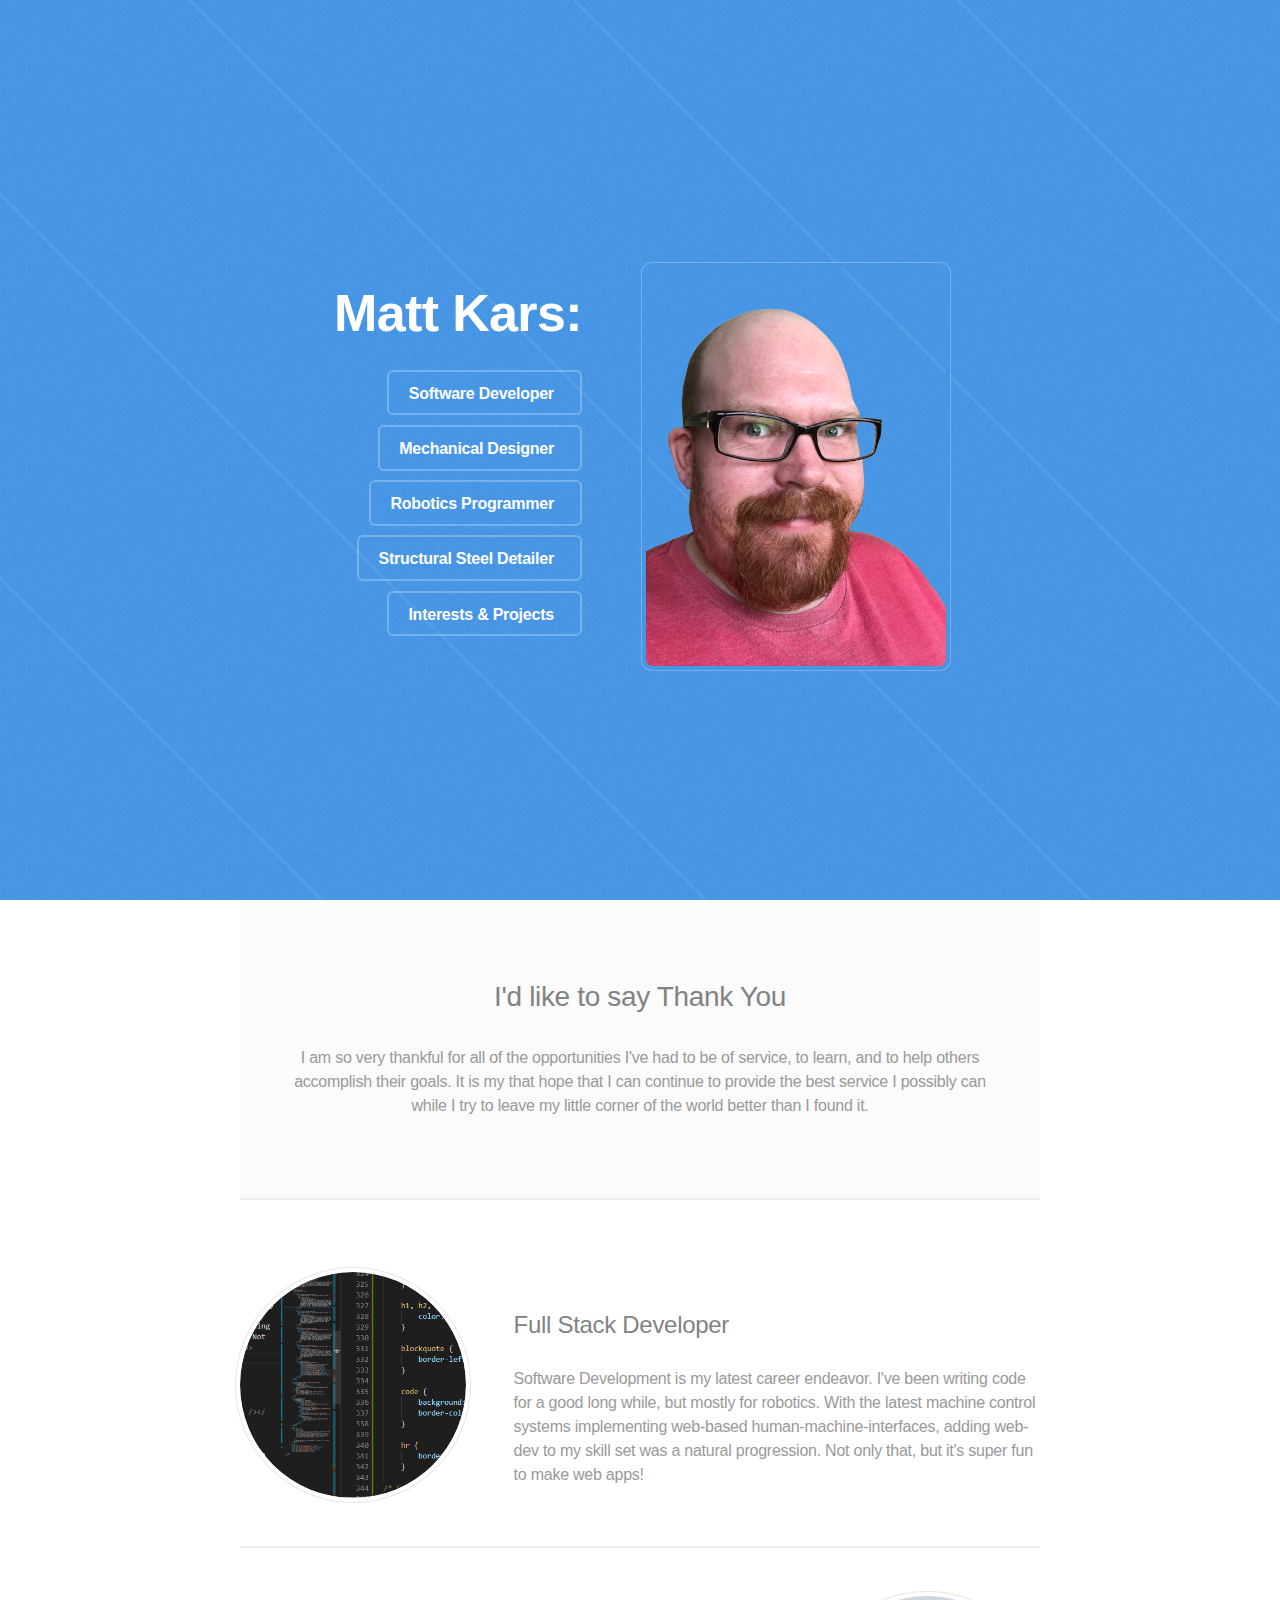
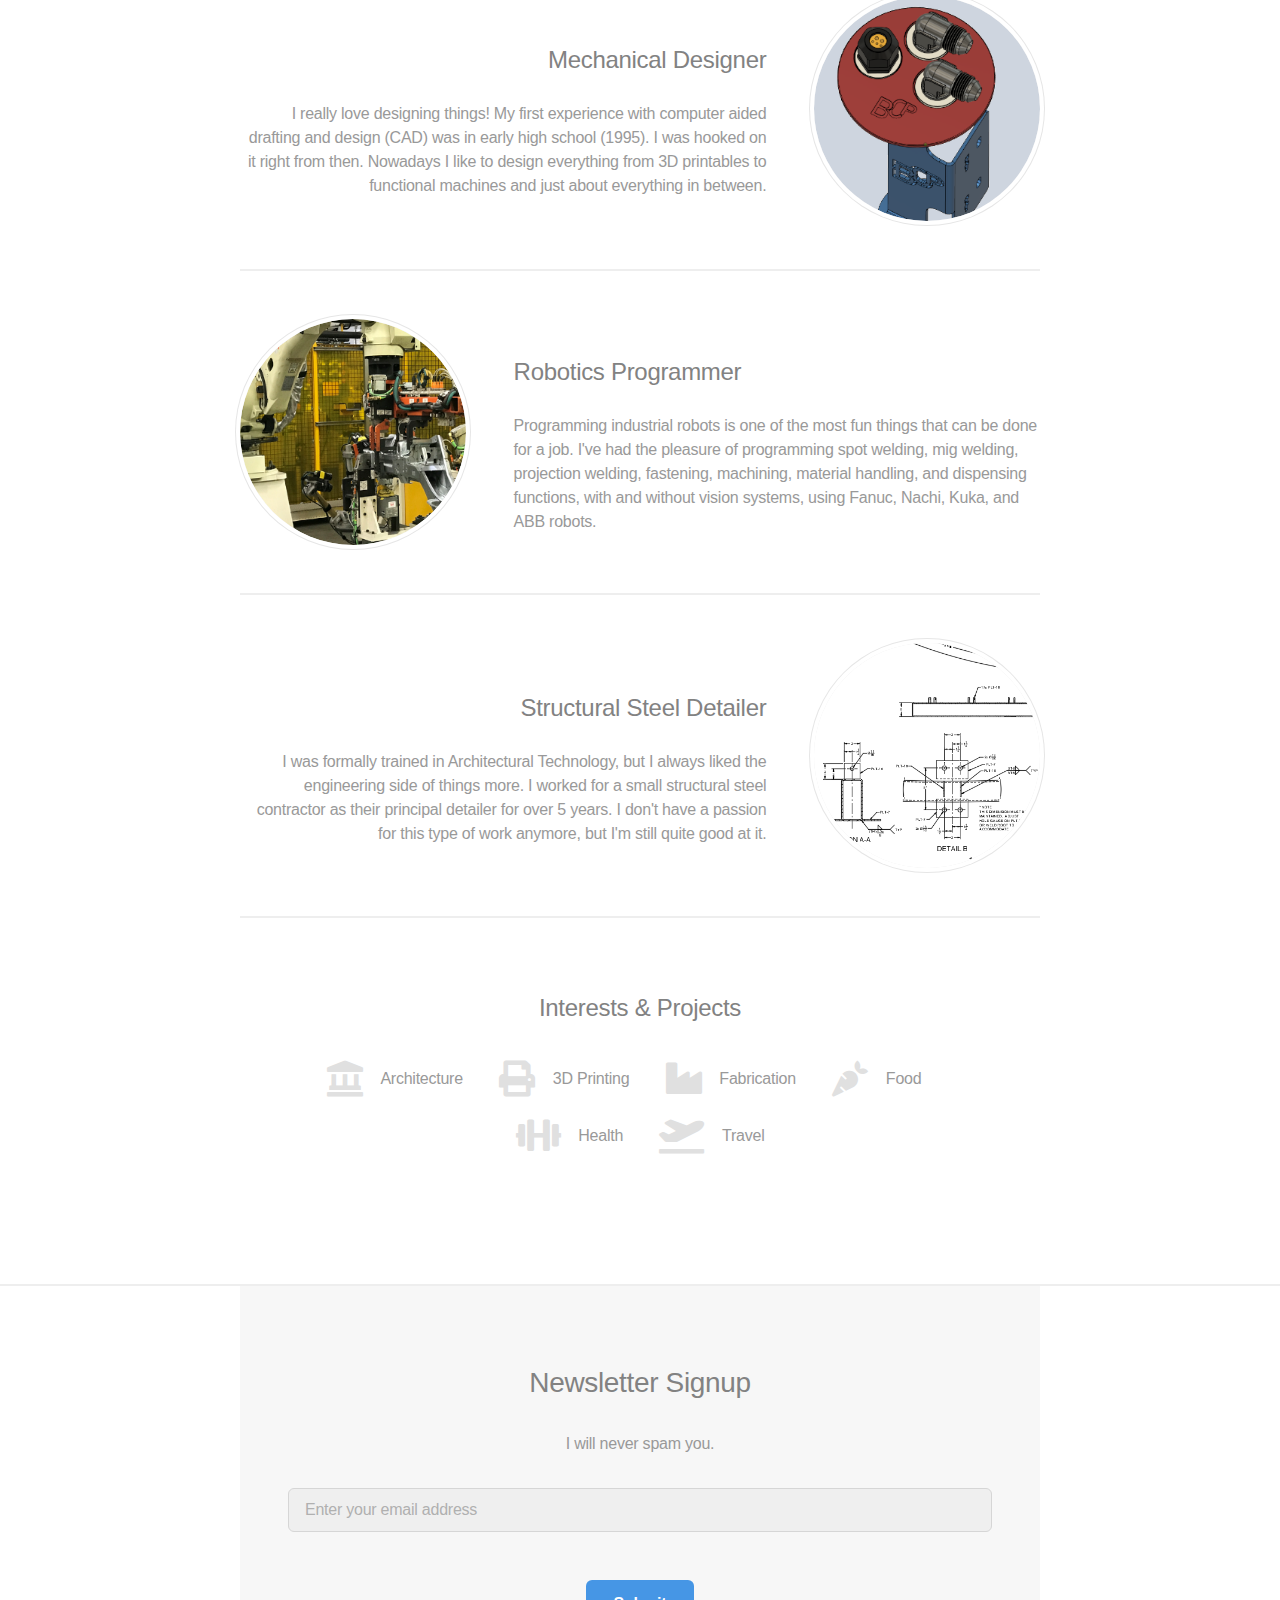
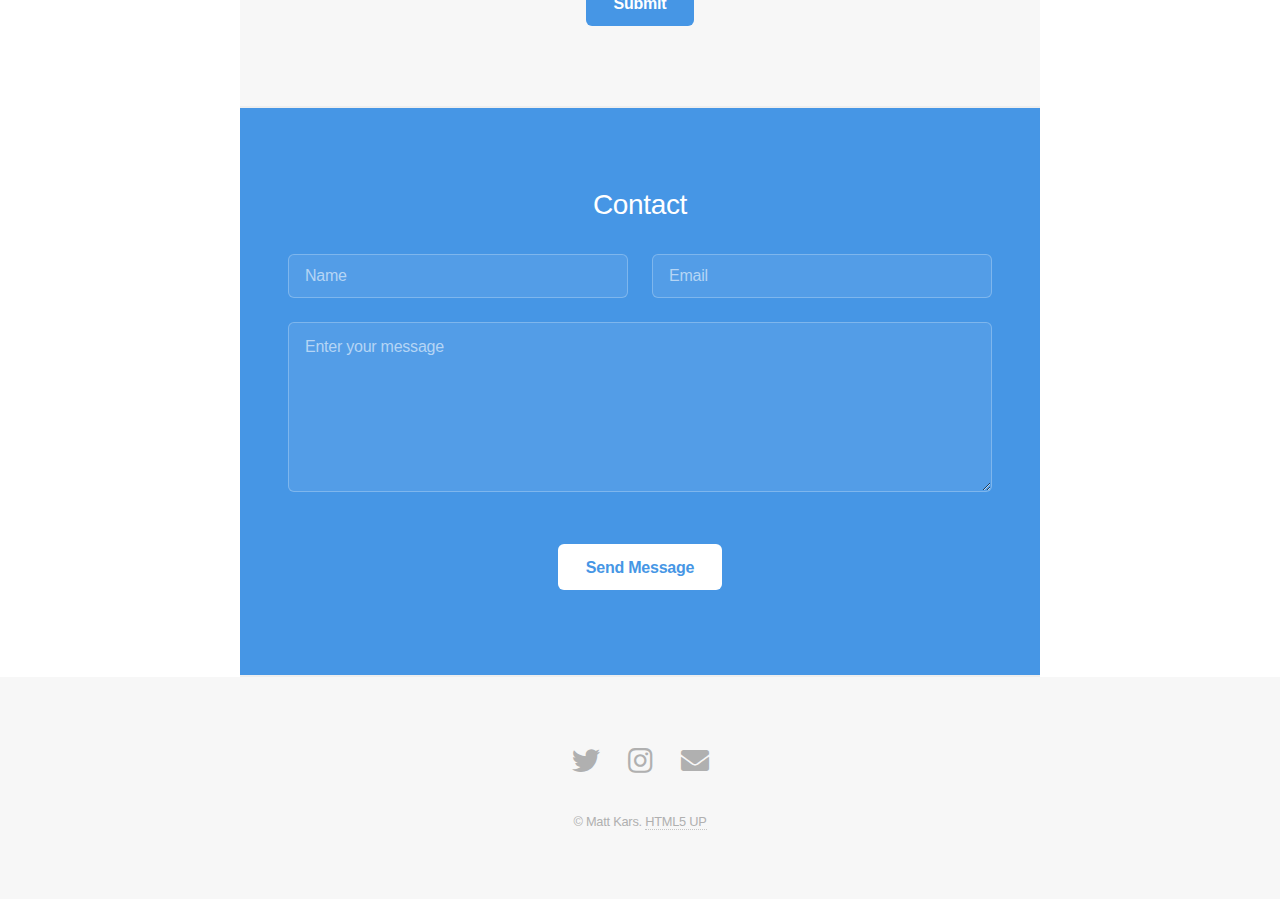
==== commit aa501446: "spelling grammar" ====
--- a/index.html
+++ b/index.html
@@ -42,7 +42,7 @@
 						<div class="image"><img src="images/webDev.PNG" alt="" /></div>
 						<div class="content">
 							<h3>Full Stack Developer</h3>
-							<p>Software Development is my latest career endeavour. I've been writing code for a good long while, but mostly for robotics. With the latest machine control systems implementing web-based human-machine-interfaces, adding web-dev to my skill set was a natural progression. Not only that, but it's super fun to make web apps!</p>
+							<p>Software Development is my latest career endeavor. I've been writing code for a good long while, but mostly for robotics. With the latest machine control systems implementing web-based human-machine-interfaces, adding web-dev to my skill set was a natural progression. Not only that, but it's super fun to make web apps!</p>
 						</div>
 					</section>
 				
@@ -51,7 +51,7 @@
 						<div class="image"><img src="images/mechDesignStuff.PNG" alt="" /></div>
 						<div class="content">
 							<h3>Mechanical Designer</h3>
-							<p>I really love designing things! My first experience with computer aided drafting and design (CAD) was in early highschool (1995). I was hooked on it right from then. Nowadays I like to design everything from 3D printables to functional machines and just about everything in between.</p>
+							<p>I really love designing things! My first experience with computer aided drafting and design (CAD) was in early high school (1995). I was hooked on it right from then. Nowadays I like to design everything from 3D printables to functional machines and just about everything in between.</p>
 						</div>
 					</section>
 
@@ -69,10 +69,11 @@
 						<div class="image"><img src="images/detailing.PNG" alt="" /></div>
 						<div class="content">
 							<h3>Structural Steel Detailer</h3>
-							<p>I was formally trained in Architectural Technology, but I always liked the engineering side of things more. I worked for a small structural steel contractor as their principle detailer for over 5 years. I don't have a passion for this type of work any more, but I'm still quite good at it.</p>
+							<p>I was formally trained in Architectural Technology, but I always liked the engineering side of things more. I worked for a small structural steel contractor as their principal detailer for over 5 years. I don't have a passion for this type of work anymore, but I'm still quite good at it.</p>
 						</div>
 					</section>
 
+				<!-- Five -->
 					<section id="five" class="special">
 						<h3>Interests & Projects</h3>
 						<ul class="icons labeled">
@@ -87,10 +88,10 @@
 				</div>
 			</section>
 
-
+		<!-- Newsletter Signup Form -->
 			<section id="newsletter" class="wrapper style3 special">
 				<h2>Newsletter Signup</h2>
-				<p>I will not ever spam you.</p>
+				<p>I will never spam you.</p>
 				<form name="newsLetterSub" method="post" data-netlify="true" action="#">
 					<div class="col-12">
 						<input type="email" name="newsletterSubEmail" id="newsletterSubEmail" value="" placeholder="Enter your email address" class=""/>
@@ -99,6 +100,7 @@
 				</form>	
 			</section>
 
+		<!-- Contact Form -->
 			<section id="" class="wrapper style1 special">
 				<h2>Contact</h2>
 				<form name="contact" method="post" data-netlify="true" data-netlify-recaptcha="true" action="#">
@@ -113,8 +115,6 @@
 							<textarea name="contactMessage" id="contactMessage" placeholder="Enter your message" rows="6"></textarea>
 						</div>
 						<div data-netlify-recaptcha="true" class="captcha"></div>
-
-
 						<div class="col-12">
 							<ul class="actions">
 								<li><input type="submit" value="Send Message" class="primary" /></li>
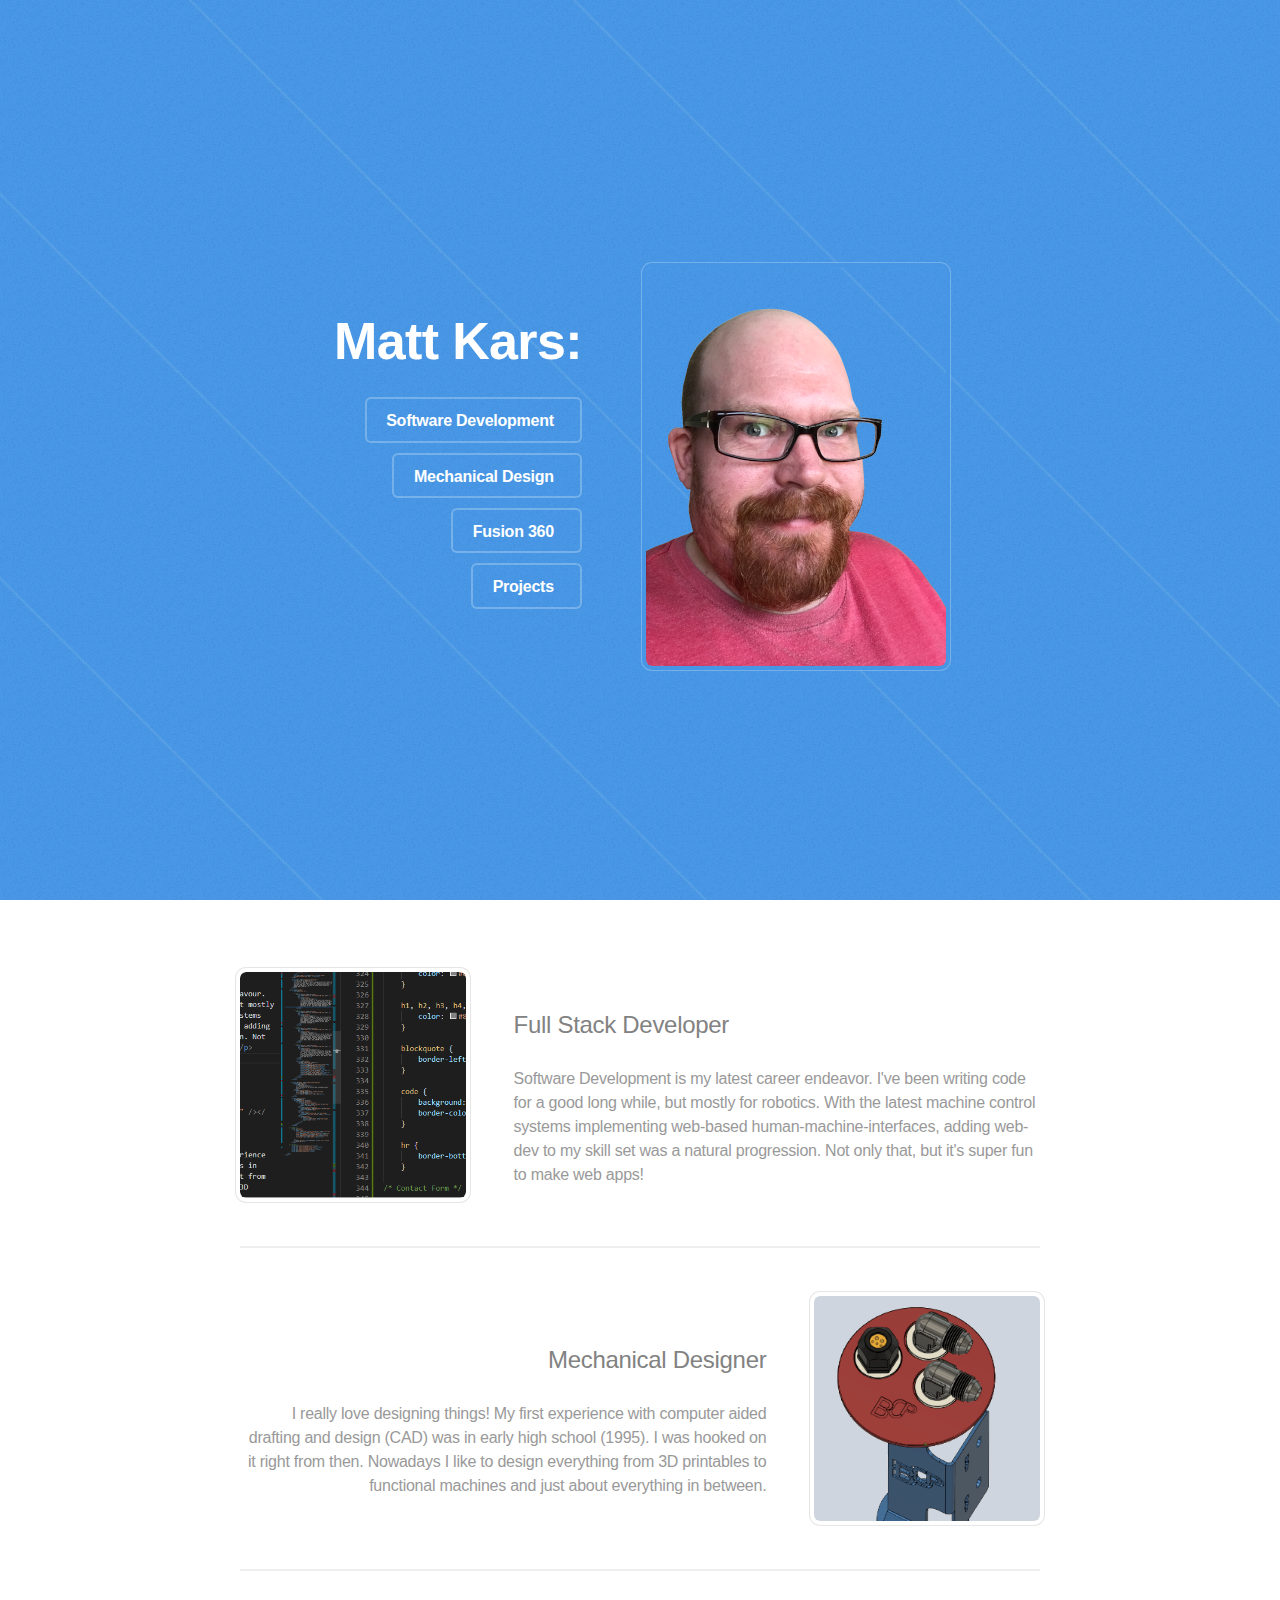
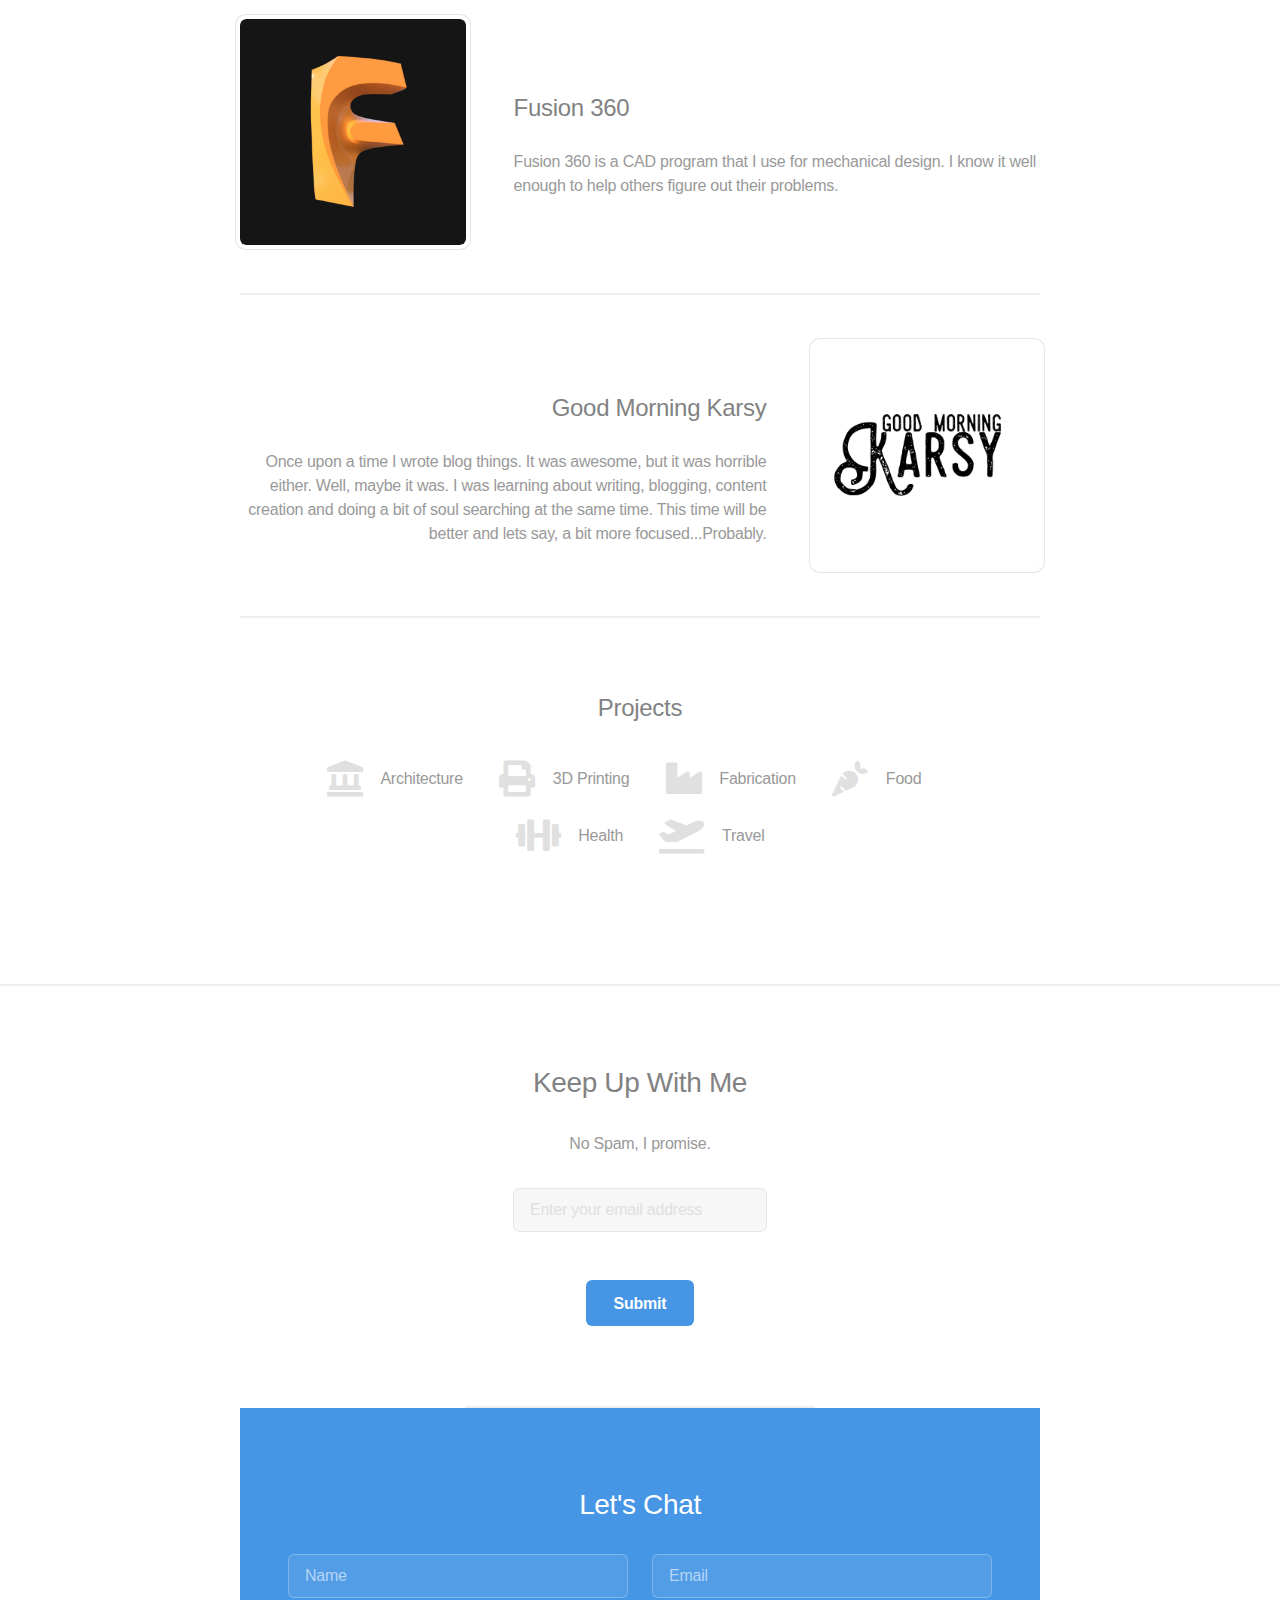
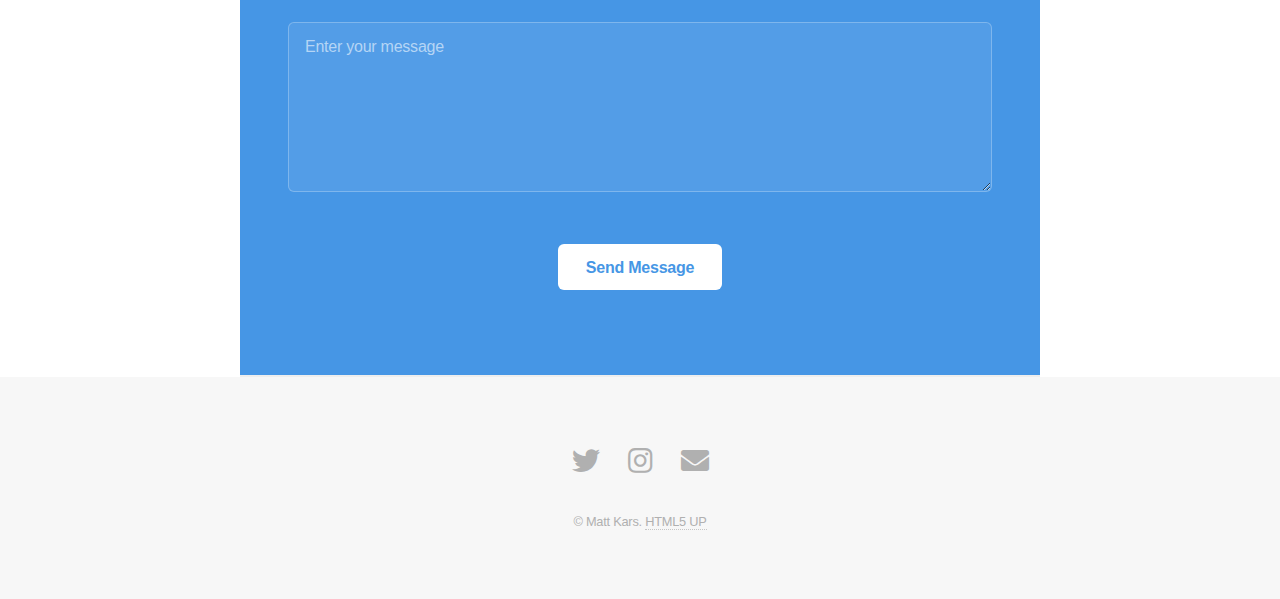
==== commit 3c8f2b53: "site updates" ====
--- a/index.html
+++ b/index.html
@@ -19,20 +19,23 @@
 				<div class="content">
 					<h1><a href="#">Matt Kars:</a></h1>
 					<ul class="actions">
-						<li><a href="#one" class="button icon solid">Software Developer</a></li>
-						<li><a href="#two" class="button icon solid">Mechanical Designer</a></li>
-						<li><a href="#three" class="button icon solid">Robotics Programmer</a></li>
-						<li><a href="#four" class="button icon solid">Structural Steel Detailer</a></li>
-						<li><a href="#five" class="button icon solid">Interests & Projects</a></li>
+						<li><a href="#one" class="button icon solid">Software Development</a></li>
+						<li><a href="#two" class="button icon solid">Mechanical Design</a></li>
+						<li><a href="#three" class="button icon solid">Fusion 360</a></li>
+						<li><a href="#four" class="button icon solid">Projects</a></li>
 					</ul>
 				</div>
-				<div class="image"><div class="inner"><img src="images/karsyRedShirtScaled.png" alt="" /></div></div>
+				<div class="image">
+					<div class="inner">
+						<img src="images/karsyRedShirtScaled.png" alt=""/>
+					</div>
+				</div>
 			</header>
 
-			<section id="" class="wrapper style2 special">
-				<h2>I'd like to say Thank You</h2>
-				<p>I am so very thankful for all of the opportunities I've had to be of service, to learn, and to help others accomplish their goals. It is my that hope that I can continue to provide the best service I possibly can while I try to leave my little corner of the world better than I found it.</p>
-			</section>
+			<!-- <section id="" class="wrapper style2 special">
+				<h2>Hey Thanks Eh!</h2>
+				<p>I am so thankful for all of the opportunities I've had to be of service, to learn, and to help others accomplish their goals. It is my that hope that I can continue to provide the best service I possibly can while I try to leave my little corner of the world better than I found it.</p>
+			</section> -->
 
 		<section class="wrapper">
 				<div class="inner alt">
@@ -57,25 +60,25 @@
 
 				<!-- Three -->
 					<section id="three" class="spotlight">
-						<div class="image"><img src="images/robotsStuff.PNG" alt="" /></div>
+						<div class="image"><img src="images/fusion360.PNG" alt="" /></div>
 						<div class="content">
-							<h3>Robotics Programmer</h3>
-							<p>Programming industrial robots is one of the most fun things that can be done for a job. I've had the pleasure of programming spot welding, mig welding, projection welding, fastening, machining, material handling, and dispensing functions, with and without vision systems, using Fanuc, Nachi, Kuka, and ABB robots. </p>
+							<h3>Fusion 360</h3>
+							<p>Fusion 360 is a CAD program that I use for mechanical design.  I know it well enough to help others figure out their problems.</p>
 						</div>
 					</section>
 
-				<!-- Four -->
+				<!-- Four --> 
 					<section id="four" class="spotlight">
-						<div class="image"><img src="images/detailing.PNG" alt="" /></div>
+						<div class="image"><img src="images/GMKLogo.png" alt="" /></div>
 						<div class="content">
-							<h3>Structural Steel Detailer</h3>
-							<p>I was formally trained in Architectural Technology, but I always liked the engineering side of things more. I worked for a small structural steel contractor as their principal detailer for over 5 years. I don't have a passion for this type of work anymore, but I'm still quite good at it.</p>
+							<h3>Good Morning Karsy</h3>
+							<p>Once upon a time I wrote blog things.  It was awesome, but it was horrible either.  Well, maybe it was.  I was learning about writing, blogging, content creation and doing a bit of soul searching at the same time.  This time will be better and lets say, a bit more focused...Probably.</p>
 						</div>
 					</section>
 
 				<!-- Five -->
 					<section id="five" class="special">
-						<h3>Interests & Projects</h3>
+						<h3>Projects</h3>
 						<ul class="icons labeled">
 								<li><span class="icon solid fa-landmark"><span class="label">Architecture</span></span></li>
 								<li><span class="icon solid fa-print"><span class="label">3D Printing</span></span></li>
@@ -89,9 +92,9 @@
 			</section>
 
 		<!-- Newsletter Signup Form -->
-			<section id="newsletter" class="wrapper style3 special">
-				<h2>Newsletter Signup</h2>
-				<p>I will never spam you.</p>
+			<section id="newsletter" class="wrapper style2 special formSpecial">
+				<h2>Keep Up With Me</h2>
+				<p>No Spam, I promise.</p>
 				<form name="newsLetterSub" method="post" data-netlify="true" action="#">
 					<div class="col-12">
 						<input type="email" name="newsletterSubEmail" id="newsletterSubEmail" value="" placeholder="Enter your email address" class=""/>
@@ -102,7 +105,7 @@
 
 		<!-- Contact Form -->
 			<section id="" class="wrapper style1 special">
-				<h2>Contact</h2>
+				<h2>Let's Chat</h2>
 				<form name="contact" method="post" data-netlify="true" data-netlify-recaptcha="true" action="#">
 					<div class="row gtr-uniform">
 						<div class="col-6 col-12-xsmall">
--- a/assets/css/main.css
+++ b/assets/css/main.css
@@ -2004,6 +2004,13 @@
 		margin: 0 0 2em 0;
 	}
 
+	.formSpecial {
+		width: 350px;
+		margin: 0 auto;
+
+	}
+	
+
 	label {
 		display: block;
 		font-size: 0.9em;
@@ -2774,14 +2781,15 @@
 
 		.spotlight .image {
 			width: 30%;
-			border-radius: 100%;
+
+			border-radius: 6px;
 			margin: 0 3em 0 0;
 			display: block;
 		}
 
 			.spotlight .image img {
 				display: block;
-				border-radius: 100%;
+				border-radius: 6px;
 				width: 100%;
 			}
 
@@ -3156,7 +3164,7 @@
 			}
 
 		.wrapper.style2 {
-			background-color: #fbfbfb;
+			background-color: white;
 			color: #999999;
 		}
 
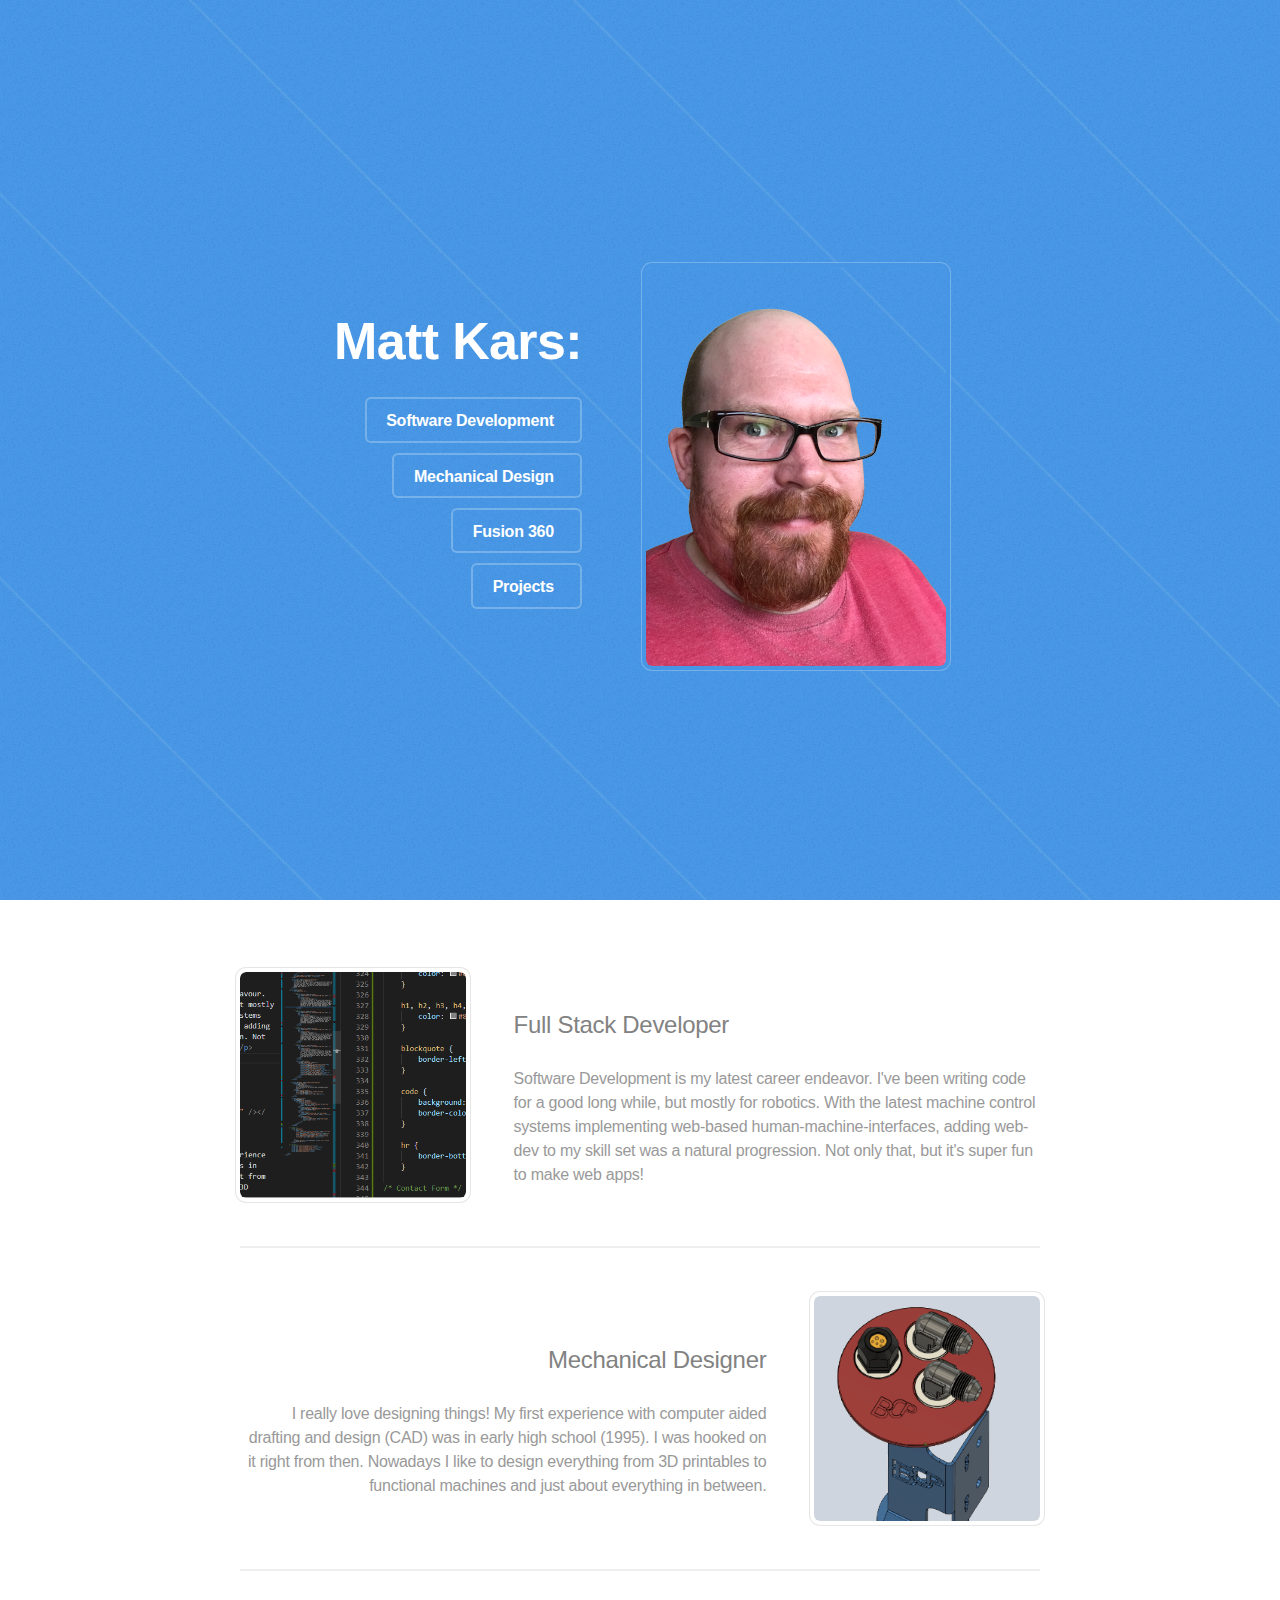
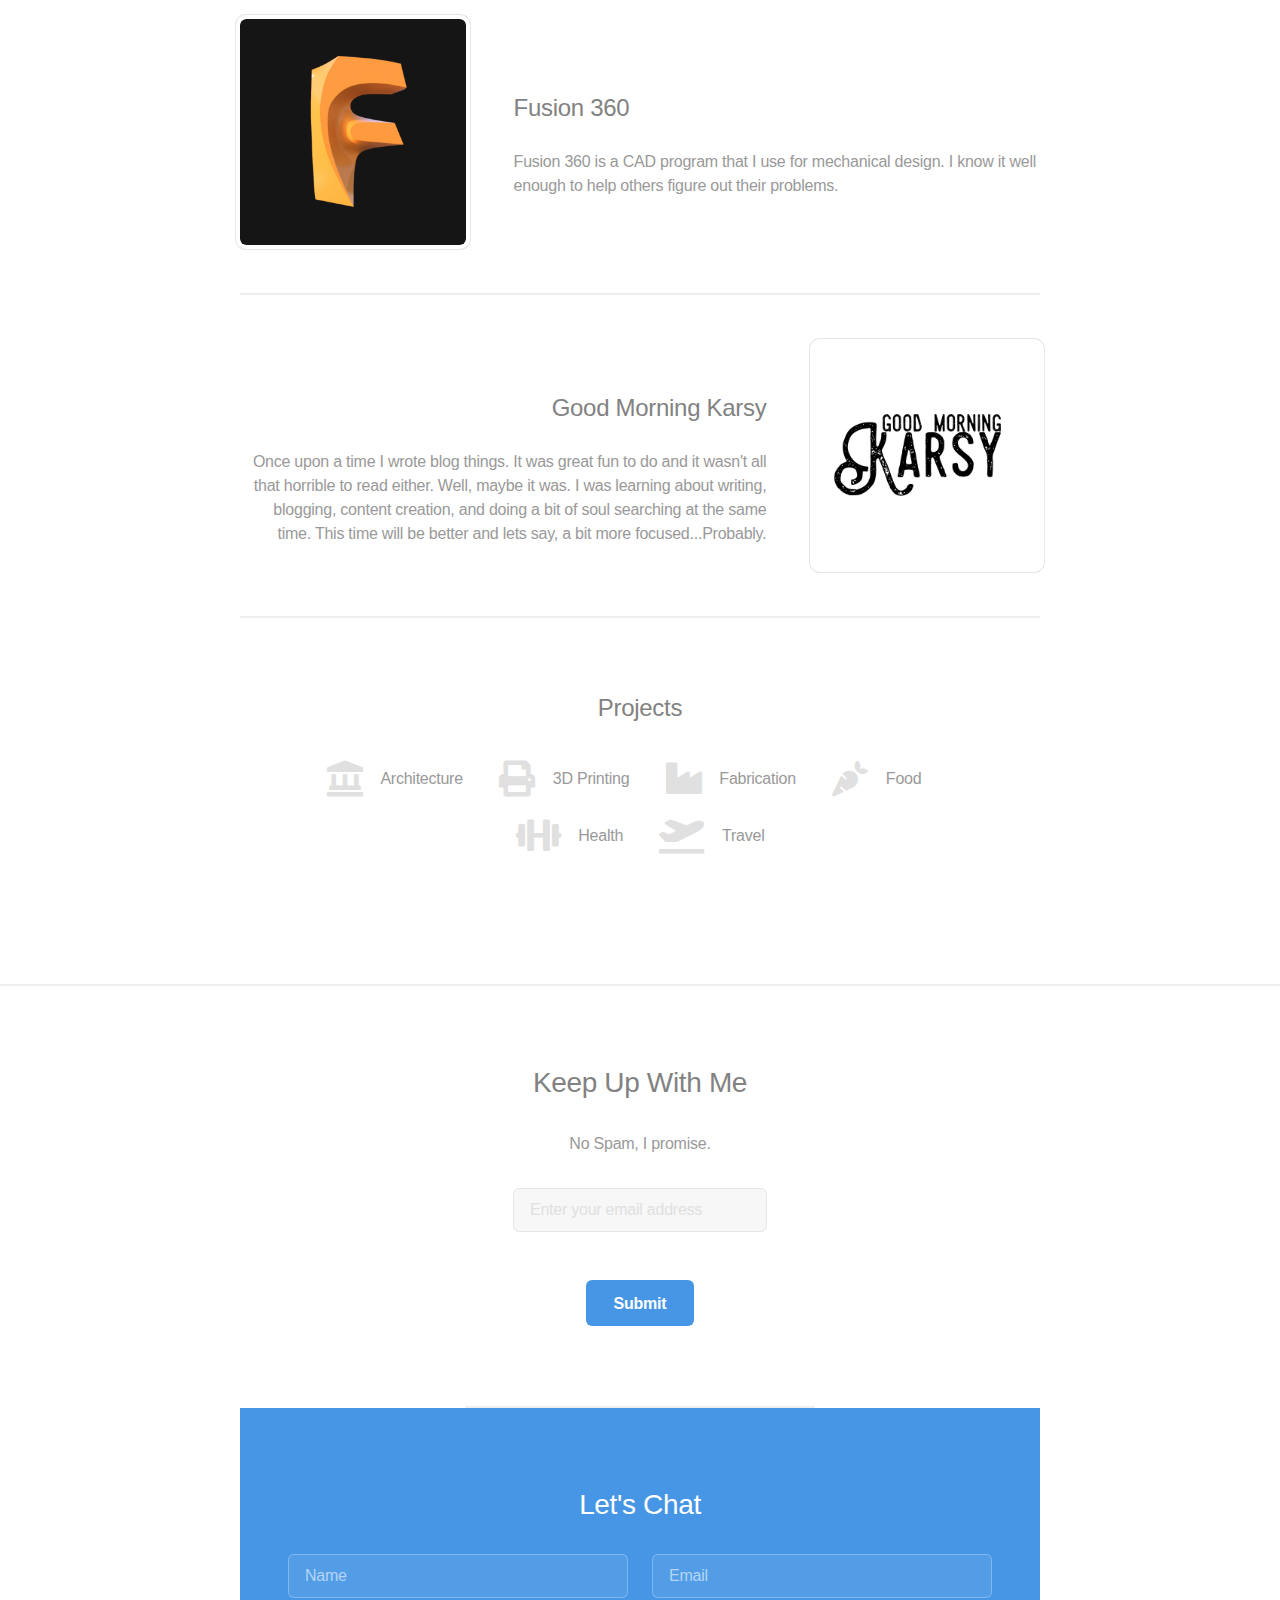
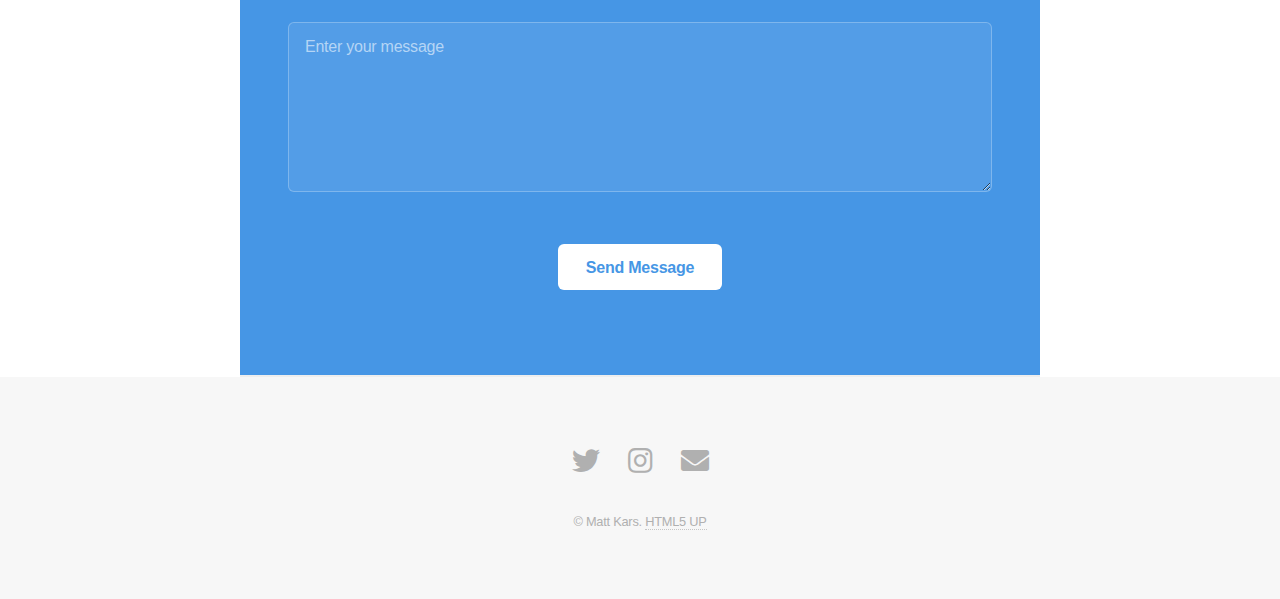
==== commit 036782dc: "spelling and stuff.  ugh" ====
--- a/index.html
+++ b/index.html
@@ -72,7 +72,7 @@
 						<div class="image"><img src="images/GMKLogo.png" alt="" /></div>
 						<div class="content">
 							<h3>Good Morning Karsy</h3>
-							<p>Once upon a time I wrote blog things.  It was awesome, but it was horrible either.  Well, maybe it was.  I was learning about writing, blogging, content creation and doing a bit of soul searching at the same time.  This time will be better and lets say, a bit more focused...Probably.</p>
+							<p>Once upon a time I wrote blog things.  It was great fun to do and it wasn't all that horrible to read either.  Well, maybe it was.  I was learning about writing, blogging, content creation, and doing a bit of soul searching at the same time.  This time will be better and lets say, a bit more focused...Probably.</p>
 						</div>
 					</section>
 
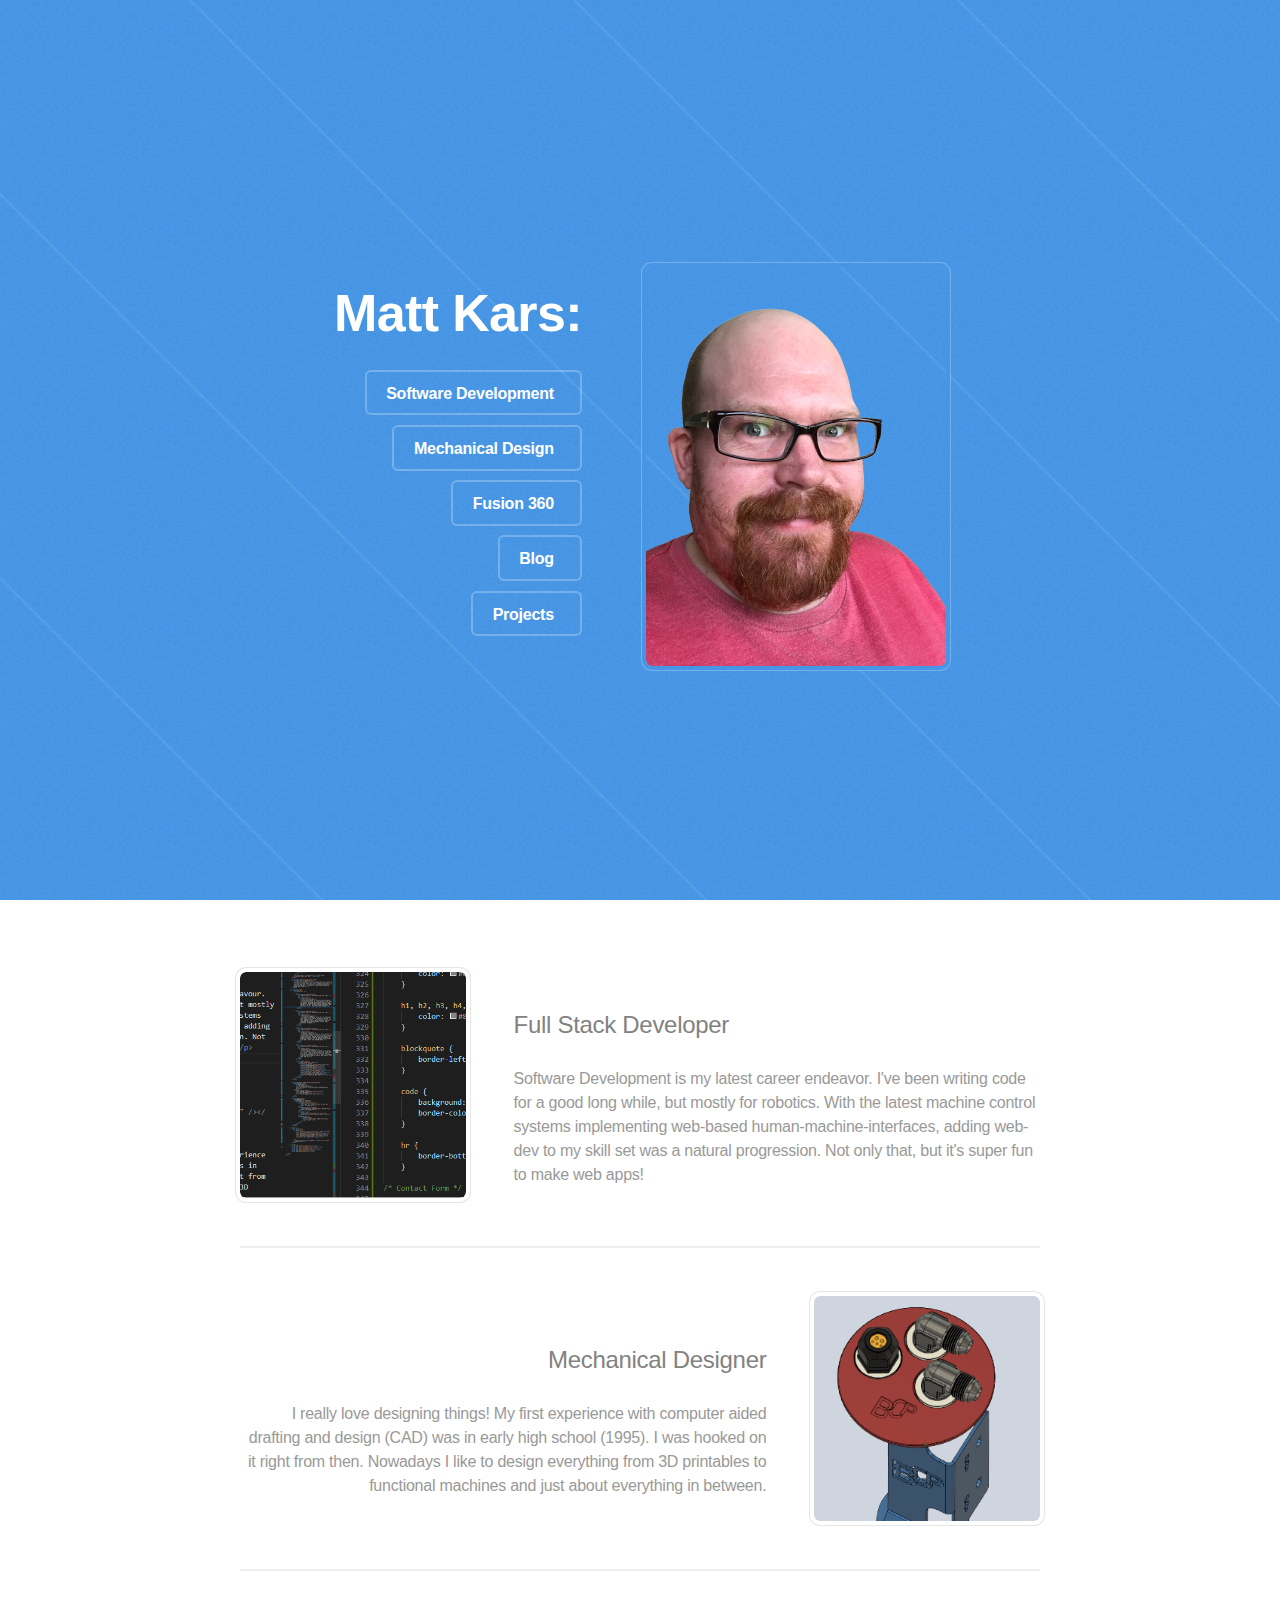
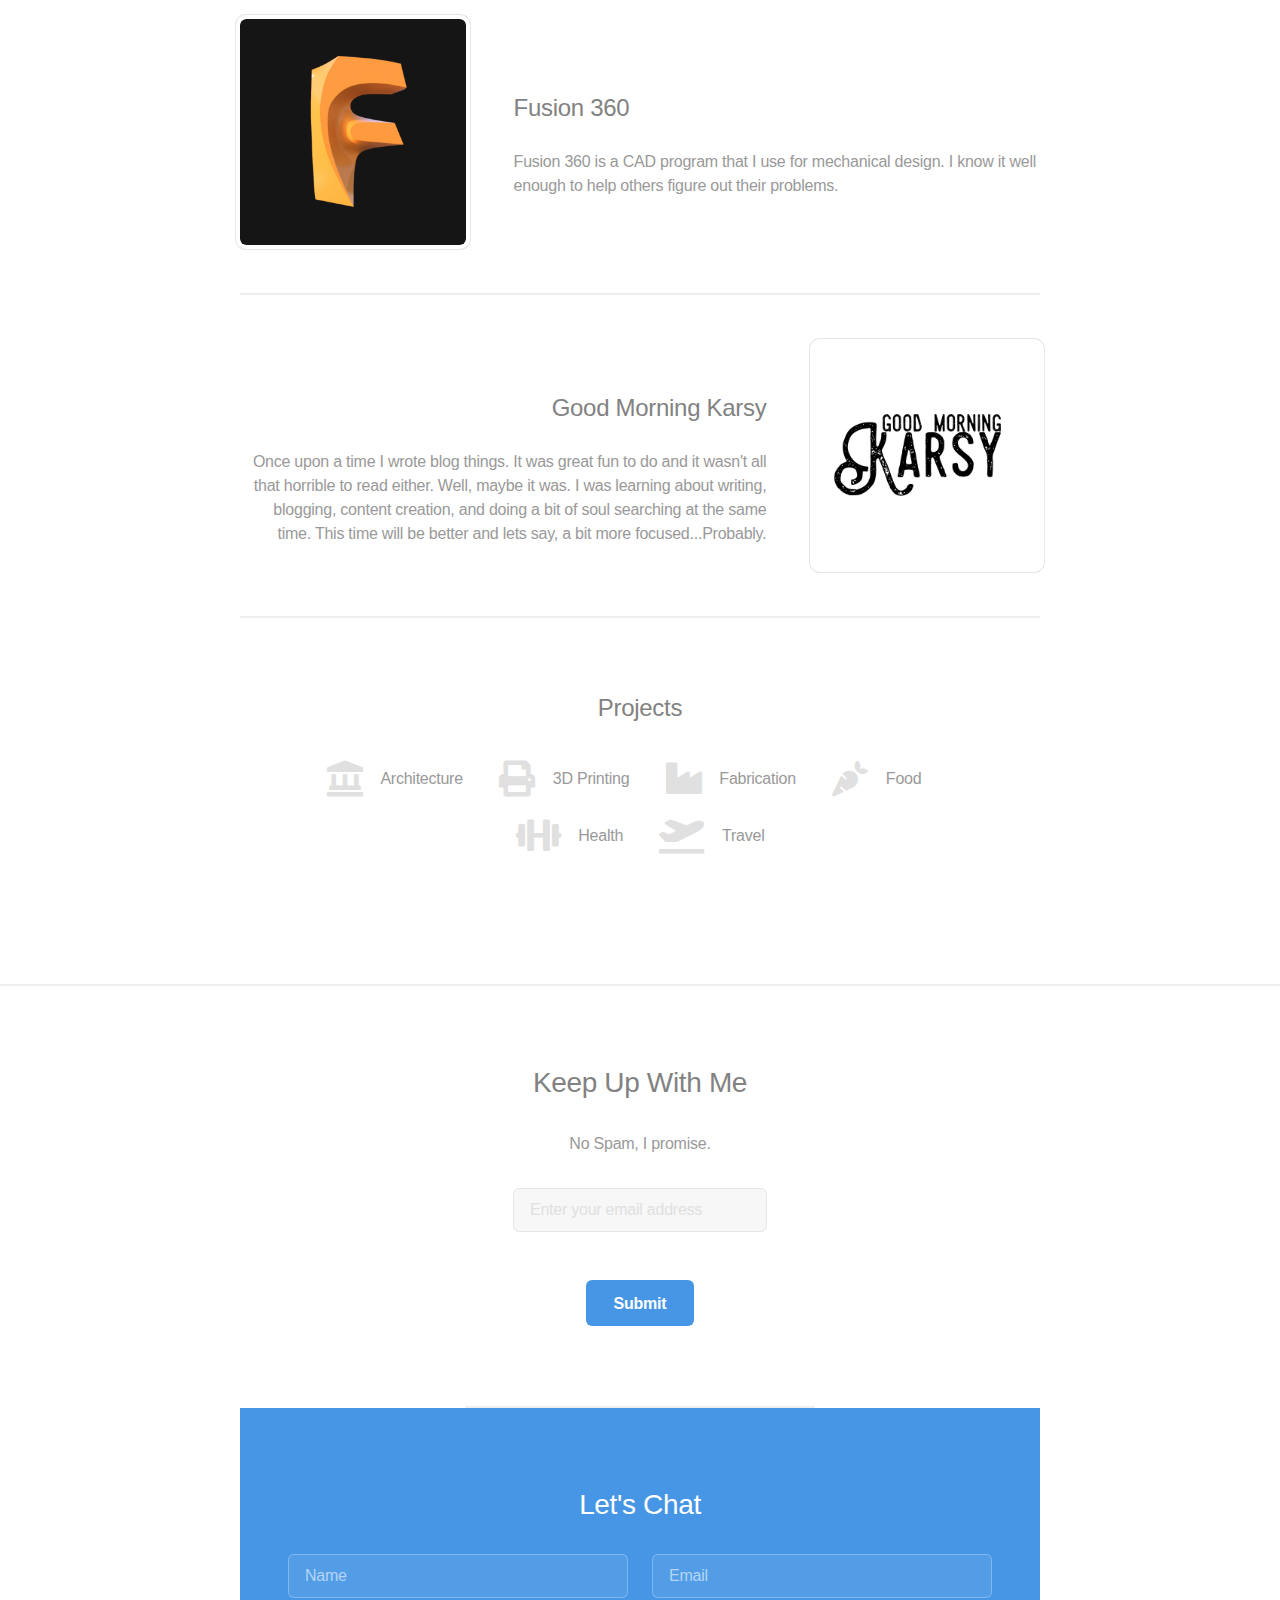
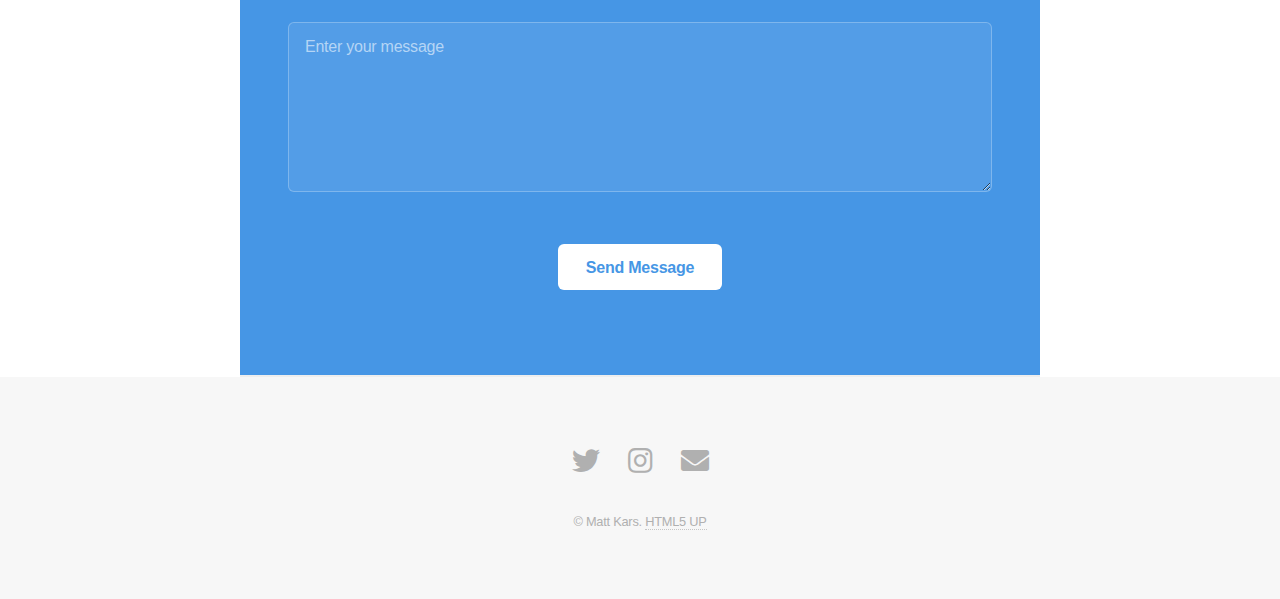
==== commit 36055f1a: "forgot the link :(" ====
--- a/index.html
+++ b/index.html
@@ -22,7 +22,8 @@
 						<li><a href="#one" class="button icon solid">Software Development</a></li>
 						<li><a href="#two" class="button icon solid">Mechanical Design</a></li>
 						<li><a href="#three" class="button icon solid">Fusion 360</a></li>
-						<li><a href="#four" class="button icon solid">Projects</a></li>
+						<li><a href="#four" class="button icon solid">Blog</a></li>
+						<li><a href="#five" class="button icon solid">Projects</a></li>
 					</ul>
 				</div>
 				<div class="image">
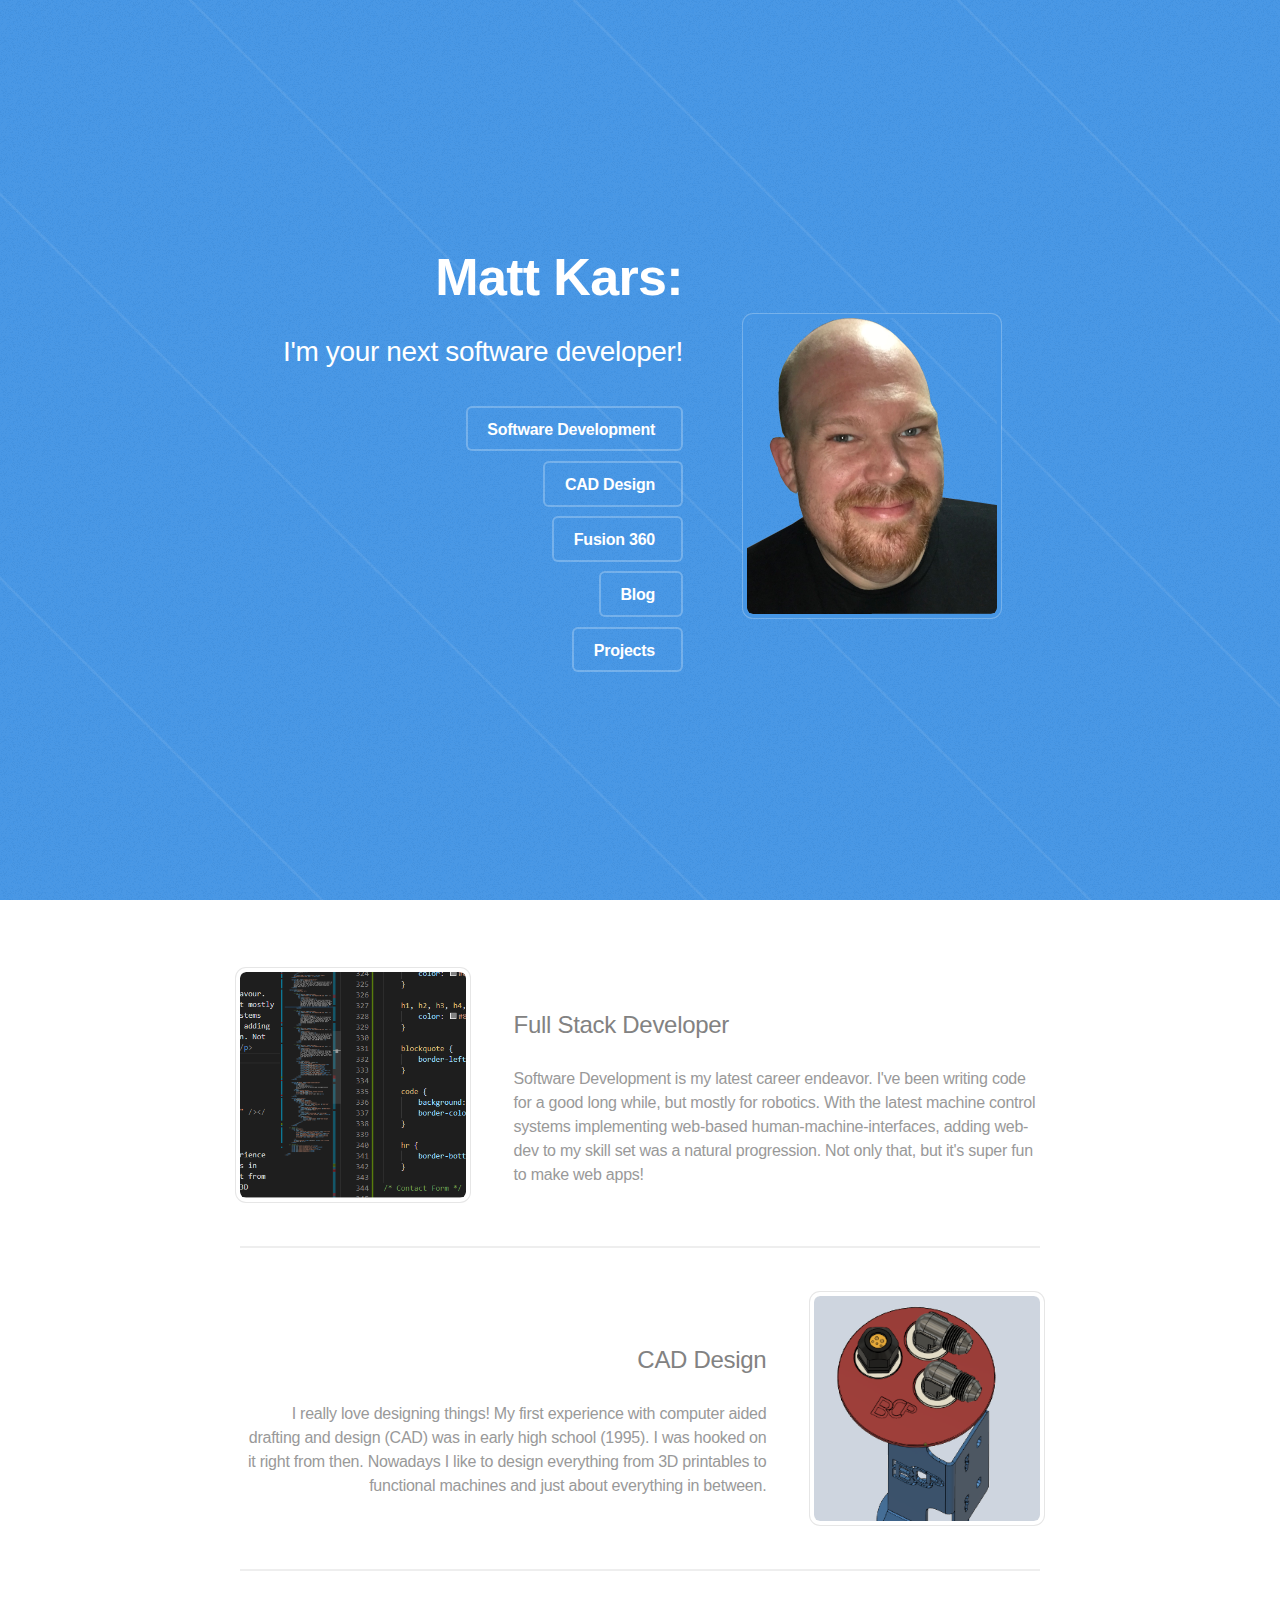
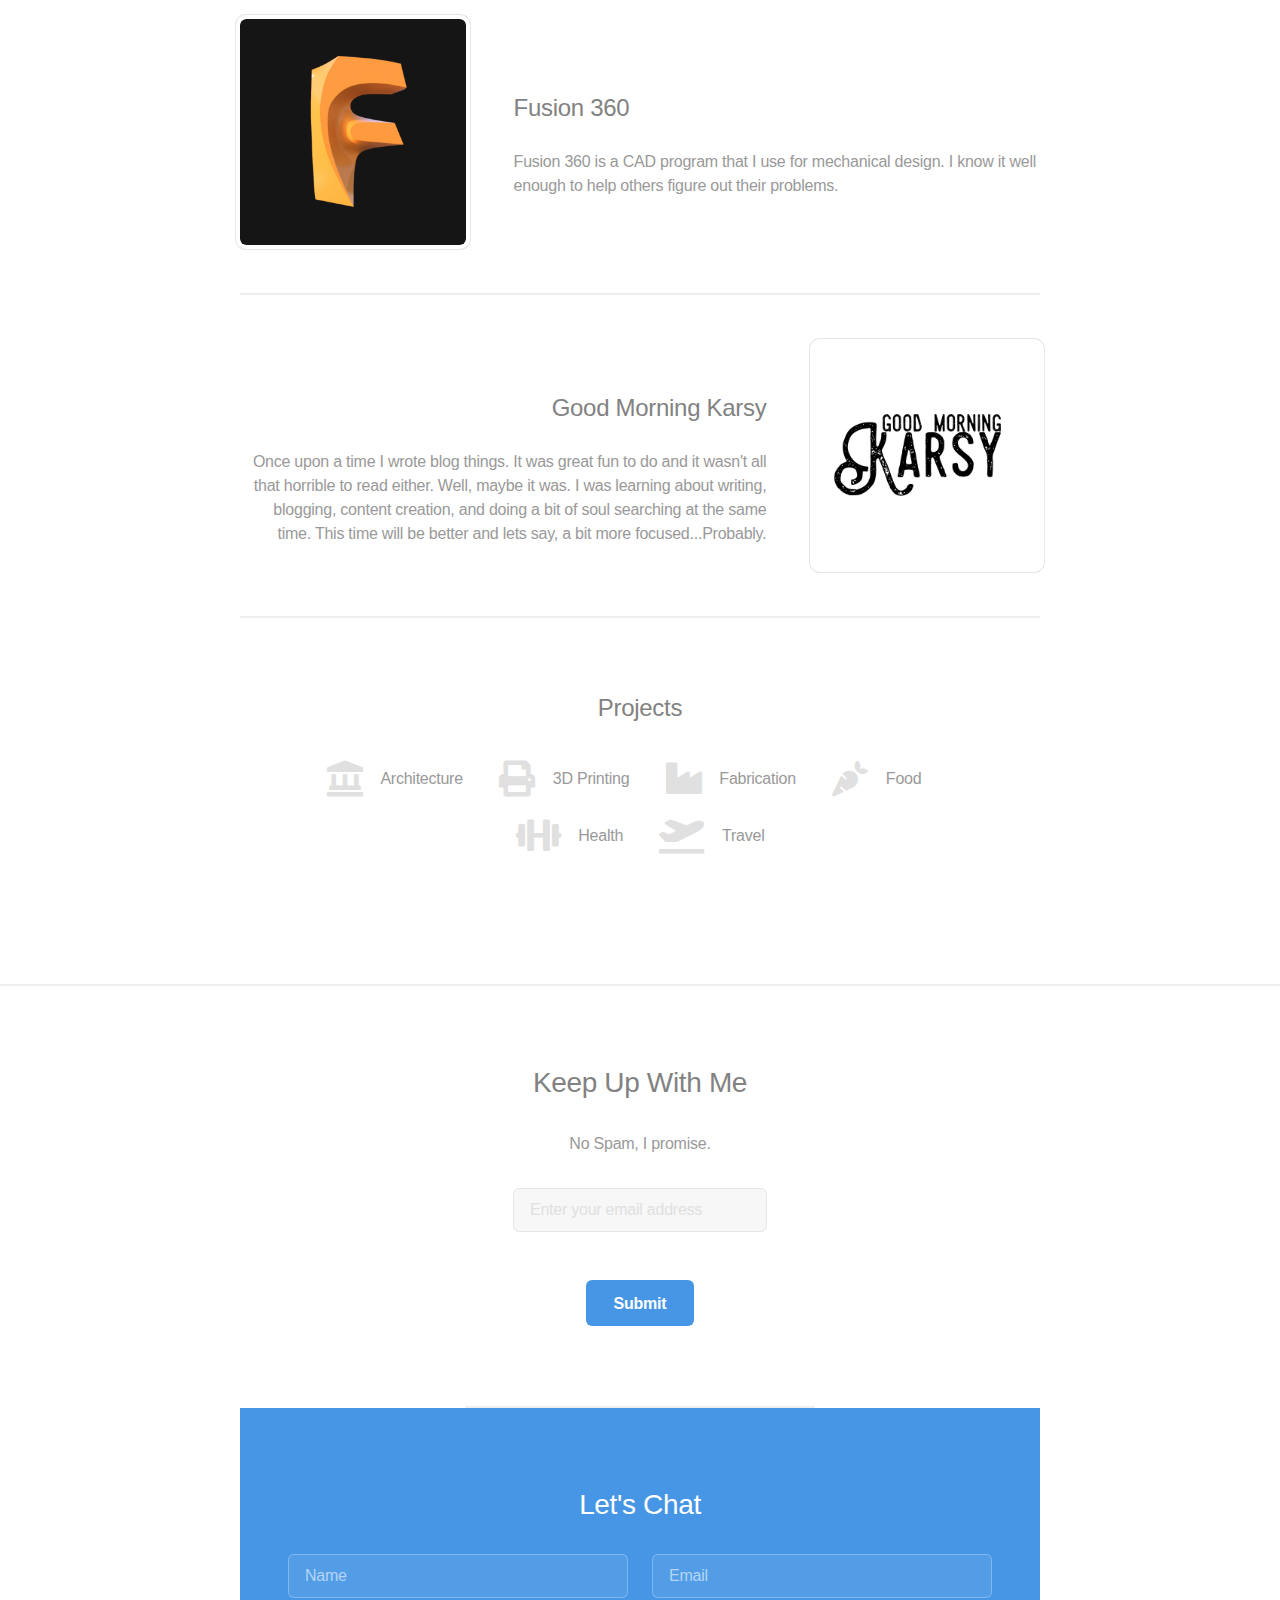
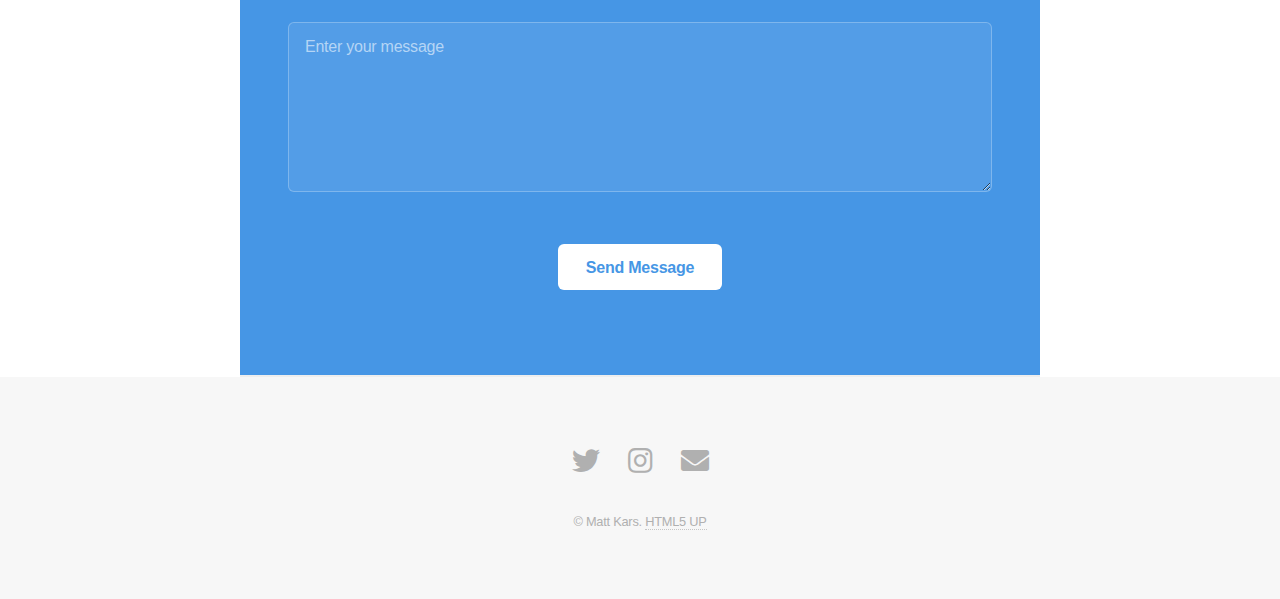
==== commit cc4b3d5c: "first commit new branch" ====
--- a/index.html
+++ b/index.html
@@ -18,9 +18,10 @@
 			<header id="header">
 				<div class="content">
 					<h1><a href="#">Matt Kars:</a></h1>
+					<h2>I'm your next software developer!</h2>
 					<ul class="actions">
 						<li><a href="#one" class="button icon solid">Software Development</a></li>
-						<li><a href="#two" class="button icon solid">Mechanical Design</a></li>
+						<li><a href="#two" class="button icon solid">CAD Design</a></li>
 						<li><a href="#three" class="button icon solid">Fusion 360</a></li>
 						<li><a href="#four" class="button icon solid">Blog</a></li>
 						<li><a href="#five" class="button icon solid">Projects</a></li>
@@ -28,7 +29,7 @@
 				</div>
 				<div class="image">
 					<div class="inner">
-						<img src="images/karsyRedShirtScaled.png" alt=""/>
+						<img src="images/karsyBlackShirtExtended.png" alt=""/>
 					</div>
 				</div>
 			</header>
@@ -52,9 +53,13 @@
 				
 				<!-- Two -->
 					<section id="two" class="spotlight">
-						<div class="image"><img src="images/mechDesignStuff.PNG" alt="" /></div>
+						<div class="image">
+							<a href="cadDesign.html">
+								<img src="images/mechDesignStuff.PNG" alt="" />
+							</a>
+						</div>
 						<div class="content">
-							<h3>Mechanical Designer</h3>
+							<h3>CAD Design</h3>
 							<p>I really love designing things! My first experience with computer aided drafting and design (CAD) was in early high school (1995). I was hooked on it right from then. Nowadays I like to design everything from 3D printables to functional machines and just about everything in between.</p>
 						</div>
 					</section>
--- a/assets/css/main.css
+++ b/assets/css/main.css
@@ -4173,4 +4173,43 @@
 			padding: 3em 1.5em 1em 1.5em ;
 		}
 
-	}+	}
+
+.cp-cont {
+	width: 100%;
+	display: flex; 
+	flex-direction: column;
+	justify-content: space-around;
+}
+
+.cp-row {
+	display: flex; 
+	flex-direction: row;
+	justify-content: space-around;
+	margin: 10px 0;
+
+}
+
+.cpImg {
+	min-height: 250px;
+	max-height: 250px;
+	min-width: 250px;
+	max-width: 250px;
+	height: 250px;
+	width: 250px;
+	border: 1px solid black;
+	border-radius: 5px;
+	display:flex;
+	justify-content: center;
+	align-items: center;
+	overflow: hidden;
+	padding: 5px;
+	
+}
+
+.cpImg img{
+	object-fit: scale-down;
+	width: 100%;
+	padding: 5px;
+	
+}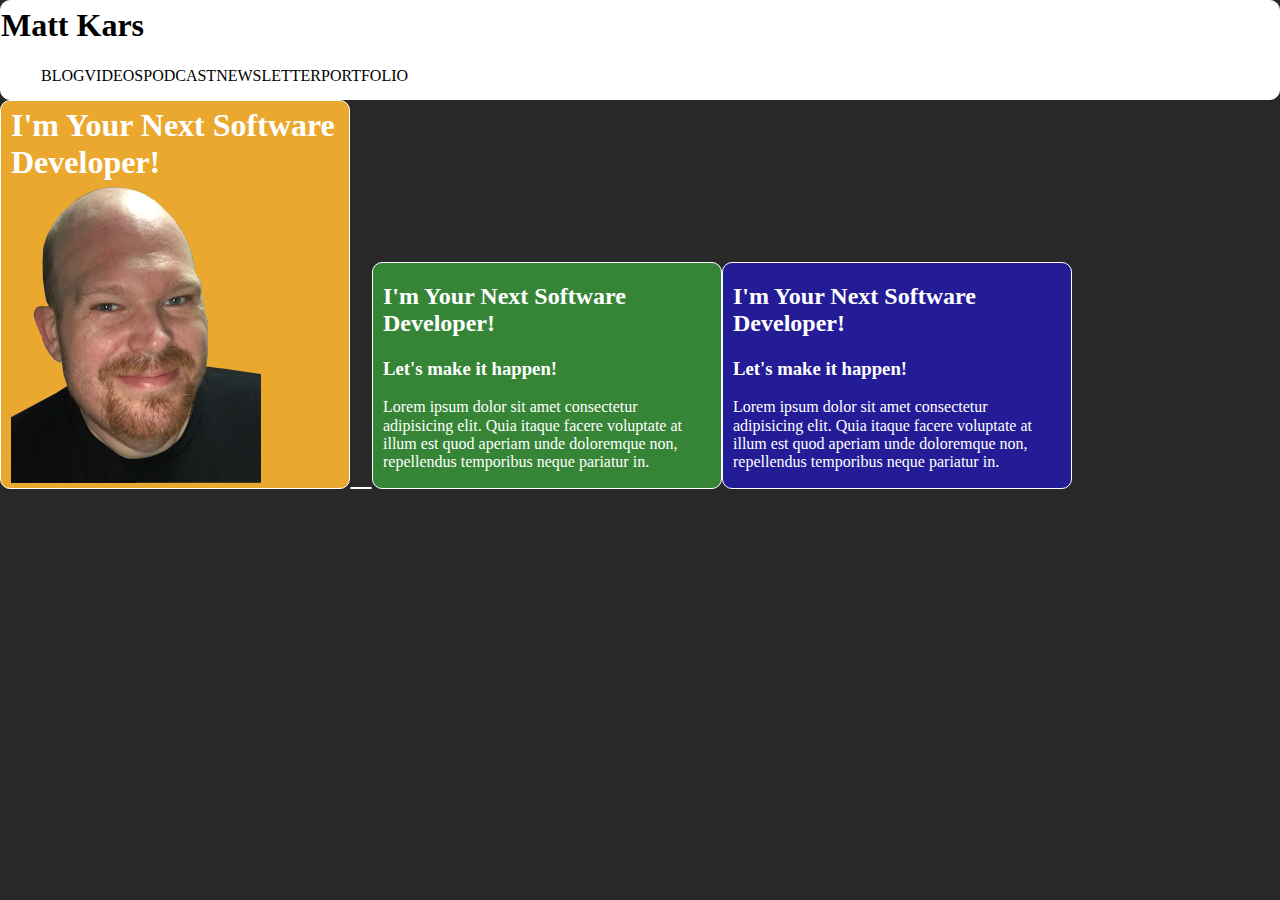
==== commit 05777d2d: "start of new layout" ====
--- a/index.html
+++ b/index.html
@@ -1,156 +1,52 @@
-<!DOCTYPE HTML>
-<!--
-	Fractal by HTML5 UP
-	html5up.net | @ajlkn
-	Free for personal and commercial use under the CCA 3.0 license (html5up.net/license)
--->
-<html>
-	<head>
-		<title>Matt Kars ᕙ╏ : ◑ ڡ ◑ : ╏ᕗ</title>
-		<meta charset="utf-8" />
-		<meta name="viewport" content="width=device-width, initial-scale=1, user-scalable=no" />
-		<link rel="stylesheet" href="assets/css/main.css" />
-		<noscript><link rel="stylesheet" href="assets/css/noscript.css" /></noscript>
-	</head>
-	<body class="is-preload">
+<!DOCTYPE html>
+<html lang="en">
+<head>
+	<meta charset="UTF-8">
+	<meta http-equiv="X-UA-Compatible" content="IE=edge">
+	<meta name="viewport" content="width=device-width, initial-scale=1">
+	<link rel="stylesheet" href="assets/css/normalize.css">
+	<link rel="stylesheet" href="assets/css/style.css">
+	<title>Matt Kars ᕙ╏ : ◑ ڡ ◑ : ╏ᕗ</title>
+</head>
 
-		<!-- Header -->
-			<header id="header">
-				<div class="content">
-					<h1><a href="#">Matt Kars:</a></h1>
-					<h2>I'm your next software developer!</h2>
-					<ul class="actions">
-						<li><a href="#one" class="button icon solid">Software Development</a></li>
-						<li><a href="#two" class="button icon solid">CAD Design</a></li>
-						<li><a href="#three" class="button icon solid">Fusion 360</a></li>
-						<li><a href="#four" class="button icon solid">Blog</a></li>
-						<li><a href="#five" class="button icon solid">Projects</a></li>
-					</ul>
-				</div>
-				<div class="image">
-					<div class="inner">
-						<img src="images/karsyBlackShirtExtended.png" alt=""/>
-					</div>
-				</div>
-			</header>
+<body>
 
-			<!-- <section id="" class="wrapper style2 special">
-				<h2>Hey Thanks Eh!</h2>
-				<p>I am so thankful for all of the opportunities I've had to be of service, to learn, and to help others accomplish their goals. It is my that hope that I can continue to provide the best service I possibly can while I try to leave my little corner of the world better than I found it.</p>
-			</section> -->
+	<header>
+		<nav>
+			<h1>Matt Kars</h1>
+			<ul>
+				<li class="nav1">blog</li>
+				<li class="nav2">videos</li>
+				<li class="nav3">podcast</li>
+				<li class="nav4">newsletter</li>
+				<li class="nav5">portfolio</li>
+			</ul>
+		</nav>
+	</header>
 
-		<section class="wrapper">
-				<div class="inner alt">
-		
-				<!-- One -->
-					<section id="one" class="spotlight">
-						<div class="image"><img src="images/webDev.PNG" alt="" /></div>
-						<div class="content">
-							<h3>Full Stack Developer</h3>
-							<p>Software Development is my latest career endeavor. I've been writing code for a good long while, but mostly for robotics. With the latest machine control systems implementing web-based human-machine-interfaces, adding web-dev to my skill set was a natural progression. Not only that, but it's super fun to make web apps!</p>
-						</div>
-					</section>
-				
-				<!-- Two -->
-					<section id="two" class="spotlight">
-						<div class="image">
-							<a href="cadDesign.html">
-								<img src="images/mechDesignStuff.PNG" alt="" />
-							</a>
-						</div>
-						<div class="content">
-							<h3>CAD Design</h3>
-							<p>I really love designing things! My first experience with computer aided drafting and design (CAD) was in early high school (1995). I was hooked on it right from then. Nowadays I like to design everything from 3D printables to functional machines and just about everything in between.</p>
-						</div>
-					</section>
+	<div class="boxContainer">
 
-				<!-- Three -->
-					<section id="three" class="spotlight">
-						<div class="image"><img src="images/fusion360.PNG" alt="" /></div>
-						<div class="content">
-							<h3>Fusion 360</h3>
-							<p>Fusion 360 is a CAD program that I use for mechanical design.  I know it well enough to help others figure out their problems.</p>
-						</div>
-					</section>
+		<section class="boxes box1">
+			<h1>I'm Your Next Software Developer!</h1>
+			<img src="assets/images/karsyBlackShirtExtended.png" alt="karsy in a black shirt">
+		</section>
+		<section class="boxes box2">
 
-				<!-- Four --> 
-					<section id="four" class="spotlight">
-						<div class="image"><img src="images/GMKLogo.png" alt="" /></div>
-						<div class="content">
-							<h3>Good Morning Karsy</h3>
-							<p>Once upon a time I wrote blog things.  It was great fun to do and it wasn't all that horrible to read either.  Well, maybe it was.  I was learning about writing, blogging, content creation, and doing a bit of soul searching at the same time.  This time will be better and lets say, a bit more focused...Probably.</p>
-						</div>
-					</section>
+		</section>
+		<section class="boxes box3">
+			<h2>I'm Your Next Software Developer!</h1>
+			<h3>Let's make it happen!</h2>
+			<p>Lorem ipsum dolor sit amet consectetur adipisicing elit. Quia itaque facere voluptate at illum est quod 	aperiam unde doloremque non, repellendus temporibus neque pariatur in.</p>
+		</section>
+		<section class="boxes box4">		
+			<h2>I'm Your Next Software Developer!</h1>
+			<h3>Let's make it happen!</h2>
+			<p>Lorem ipsum dolor sit amet consectetur adipisicing elit. Quia itaque facere voluptate at illum est quod 	aperiam unde doloremque non, repellendus temporibus neque pariatur in.</p>
+		</section>
 
-				<!-- Five -->
-					<section id="five" class="special">
-						<h3>Projects</h3>
-						<ul class="icons labeled">
-								<li><span class="icon solid fa-landmark"><span class="label">Architecture</span></span></li>
-								<li><span class="icon solid fa-print"><span class="label">3D Printing</span></span></li>
-								<li><span class="icon solid fa-industry"><span class="label">Fabrication</span></span></li>
-								<li><span class="icon solid fa-carrot"><span class="label">Food</span></span></li>
-								<li><span class="icon solid fa-dumbbell"><span class="label">Health</span></span></li>
-								<li><span class="icon solid fa-plane-departure"><span class="label">Travel</span></span></li>
-						</ul>
-					</section>
-				</div>
-			</section>
+</div>
 
-		<!-- Newsletter Signup Form -->
-			<section id="newsletter" class="wrapper style2 special formSpecial">
-				<h2>Keep Up With Me</h2>
-				<p>No Spam, I promise.</p>
-				<form name="newsLetterSub" method="post" data-netlify="true" action="#">
-					<div class="col-12">
-						<input type="email" name="newsletterSubEmail" id="newsletterSubEmail" value="" placeholder="Enter your email address" class=""/>
-						<input  type="submit" value="Submit" class="primary buttonInline" />
-					</div>
-				</form>	
-			</section>
 
-		<!-- Contact Form -->
-			<section id="" class="wrapper style1 special">
-				<h2>Let's Chat</h2>
-				<form name="contact" method="post" data-netlify="true" data-netlify-recaptcha="true" action="#">
-					<div class="row gtr-uniform">
-						<div class="col-6 col-12-xsmall">
-							<input type="text" name="contactName" id="contactName" value="" placeholder="Name" />
-						</div>
-						<div class="col-6 col-12-xsmall">
-							<input type="email" name="contactEmailaddy" id="contactEmailaddy" value="" placeholder="Email" />
-						</div>
-						<div class="col-12">
-							<textarea name="contactMessage" id="contactMessage" placeholder="Enter your message" rows="6"></textarea>
-						</div>
-						<div data-netlify-recaptcha="true" class="captcha"></div>
-						<div class="col-12">
-							<ul class="actions">
-								<li><input type="submit" value="Send Message" class="primary" /></li>
-							</ul>
-						</div>
-					</div>
-				</form>
-			</section>
+</body>
 
-		<!-- Footer -->
-			<footer id="footer">
-				<ul class="icons">
-					<li><a href="https://twitter.com/karsyzz" class="icon brands fa-twitter"><span class="label"></span></a></li>
-					<li><a href="https://www.instagram.com/karsyz/" class="icon brands fa-instagram"><span class="label"></span></a></li>
-					<li><a href="mailto:mattkars@gmail.com" class="icon solid fa-envelope"><span class="label"></span></a></li>
-
-				</ul>
-				<p class="copyright">&copy; Matt Kars. <a href="http://html5up.net">HTML5 UP</a></p>
-			</footer>
-
-		<!-- Scripts -->
-			<script src="assets/js/jquery.min.js"></script>
-			<script src="assets/js/jquery.scrolly.min.js"></script>
-			<script src="assets/js/browser.min.js"></script>
-			<script src="assets/js/breakpoints.min.js"></script>
-			<script src="assets/js/util.js"></script>
-			<script src="assets/js/main.js"></script>
-
-	</body>
-</html>+</html>
--- a/assets/css/style.css
+++ b/assets/css/style.css
@@ -0,0 +1,90 @@
+/* Box Model */
+* { 
+     box-sizing: border-box;
+}
+
+/* Clear fix */
+.clearfix:after {
+     content: ".";
+     display: block;
+     clear: both;
+     visibility: hidden;
+     line-height: 0;
+     height: 0;
+}
+
+/* Clear */
+.clear {
+	clear: both;
+}
+
+
+   
+   /******************************************
+   /* LAYOUT
+   /*******************************************/
+ 
+body {
+     display: flex;
+     flex-direction: column;
+     background:rgb(41, 40, 40)
+}
+
+
+
+header {
+     height: 100px;
+     background: white;
+     border: 1px solid white;
+     border-radius: 10px;
+
+}
+
+nav ul {
+     display: inline-flex;
+     flex-direction: row;
+     /* align-self: flex-end; */
+     /* align-content: space-between; */
+}
+nav ul li {
+
+     list-style: none;
+     text-transform: uppercase;
+     
+}
+
+.boxContainer {
+     display: flex;
+     flex-direction: row;
+     align-items: flex-end;
+     flex-wrap: wrap;
+}
+
+.boxes {
+     align-content: space-around;
+     border: 1px solid white;
+     border-radius: 10px;
+     padding: 0 10px;
+     color: white;
+     max-width: 350px;
+}
+
+.box1 {
+     background: rgb(235, 168, 46);
+}
+
+.box2 {
+     background: rgb(70, 70, 214);
+}
+
+.box3 {
+     background: rgb(54, 133, 54);
+}
+
+.box4 {
+     background: rgb(36, 28, 150);
+}
+
+   /******************************************
+   /* ADDITIONAL STYLES
+   /*******************************************/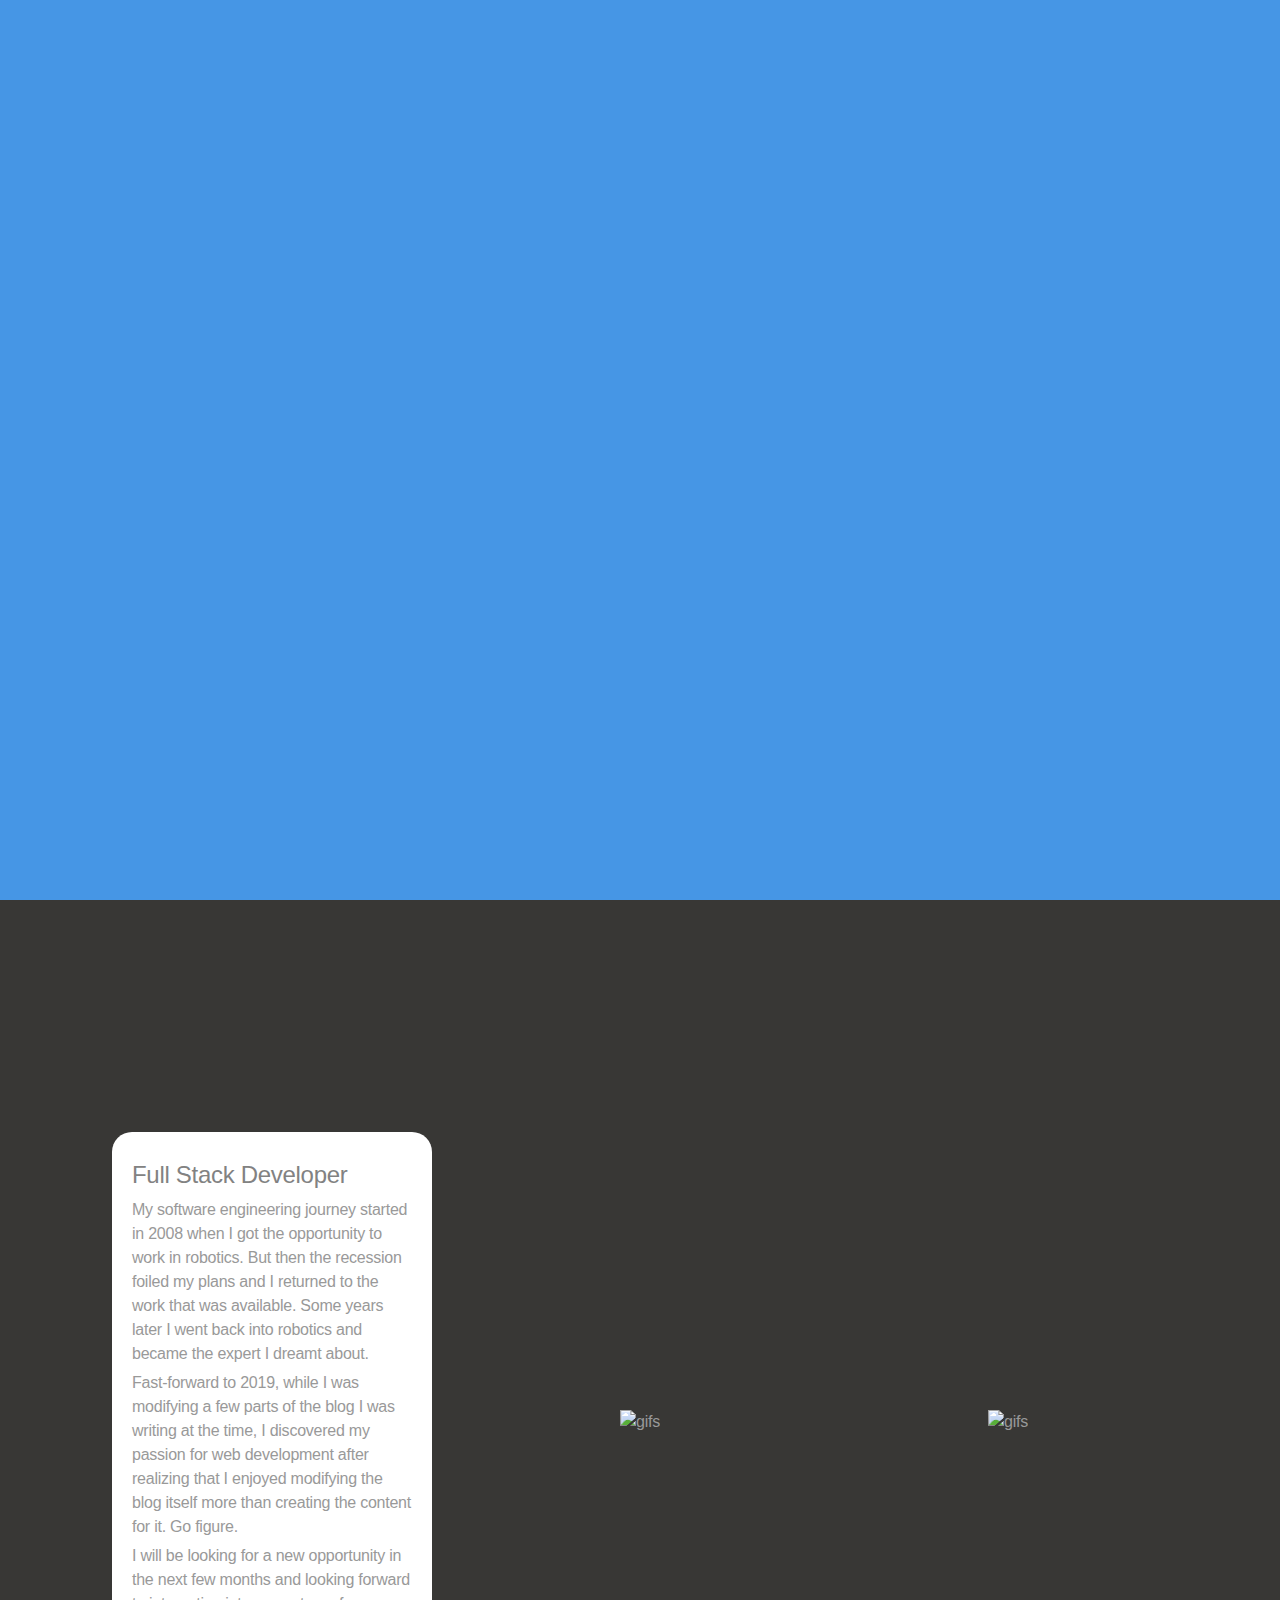
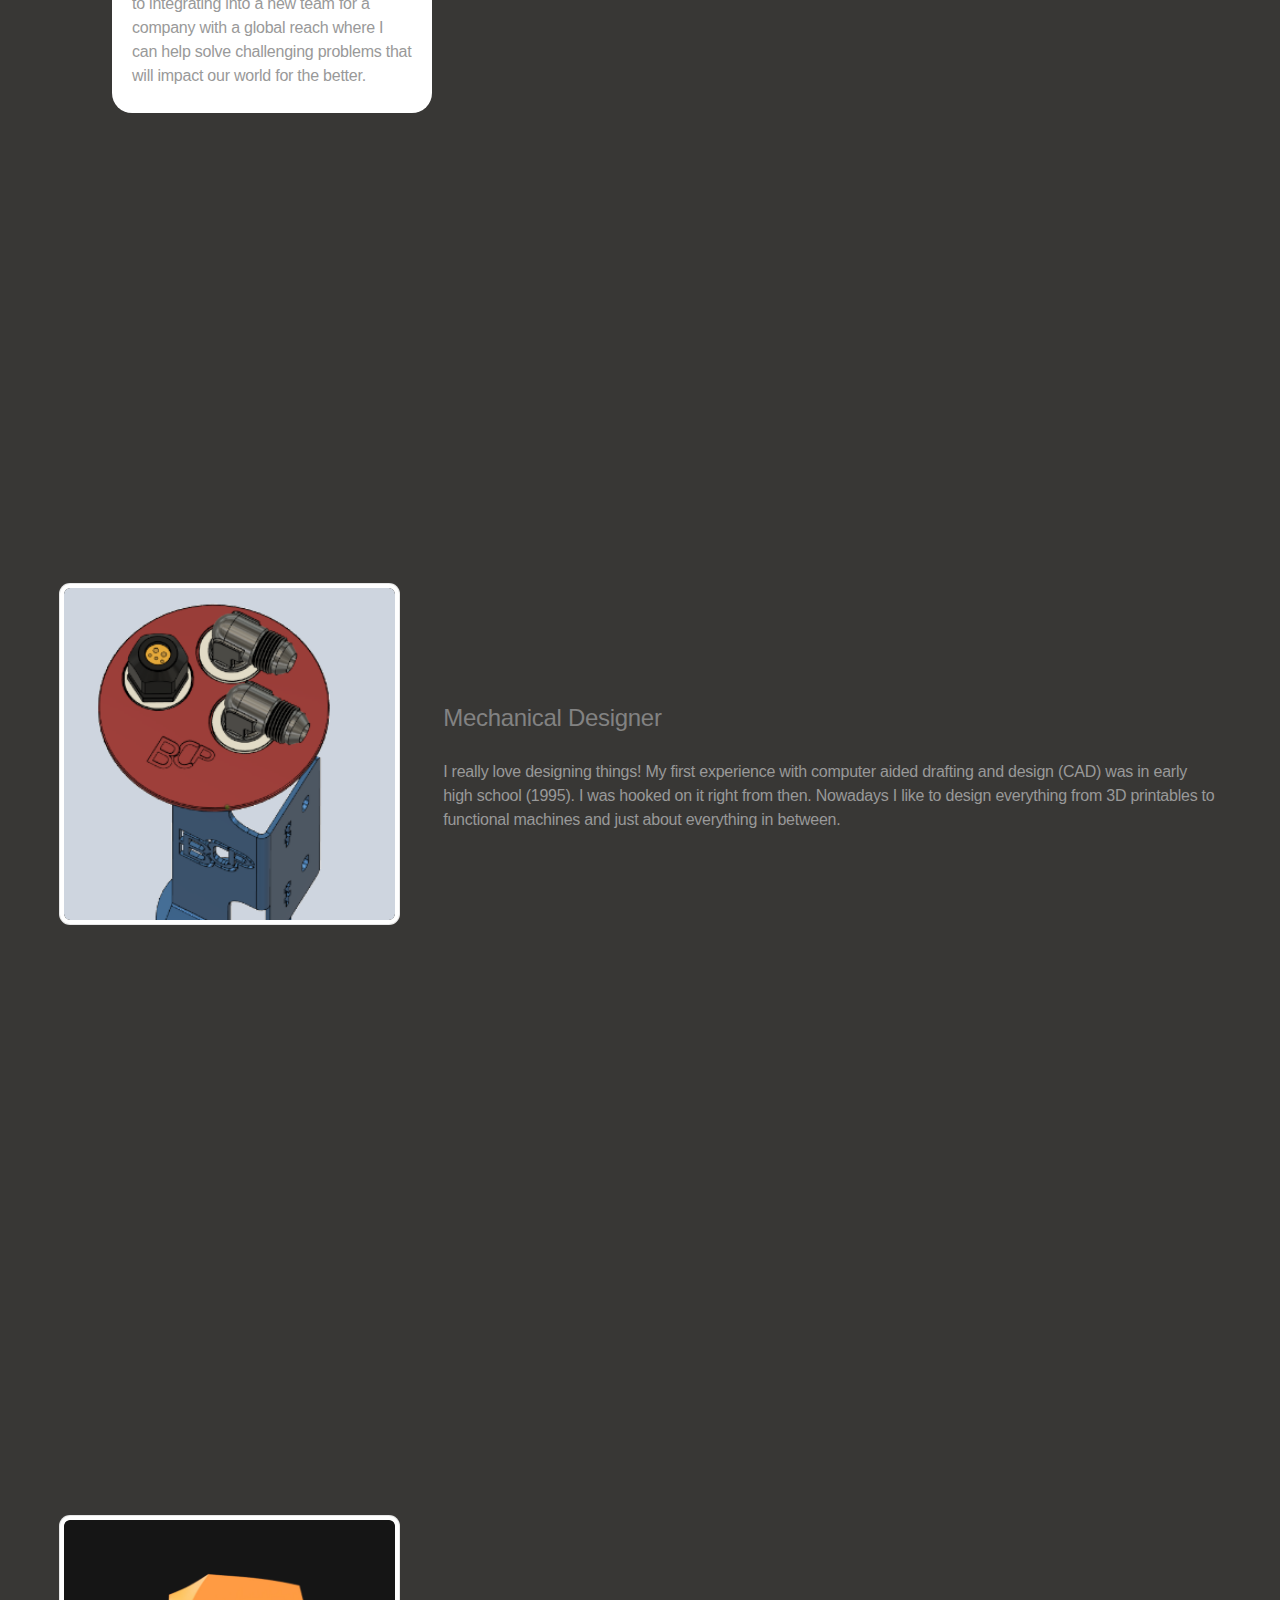
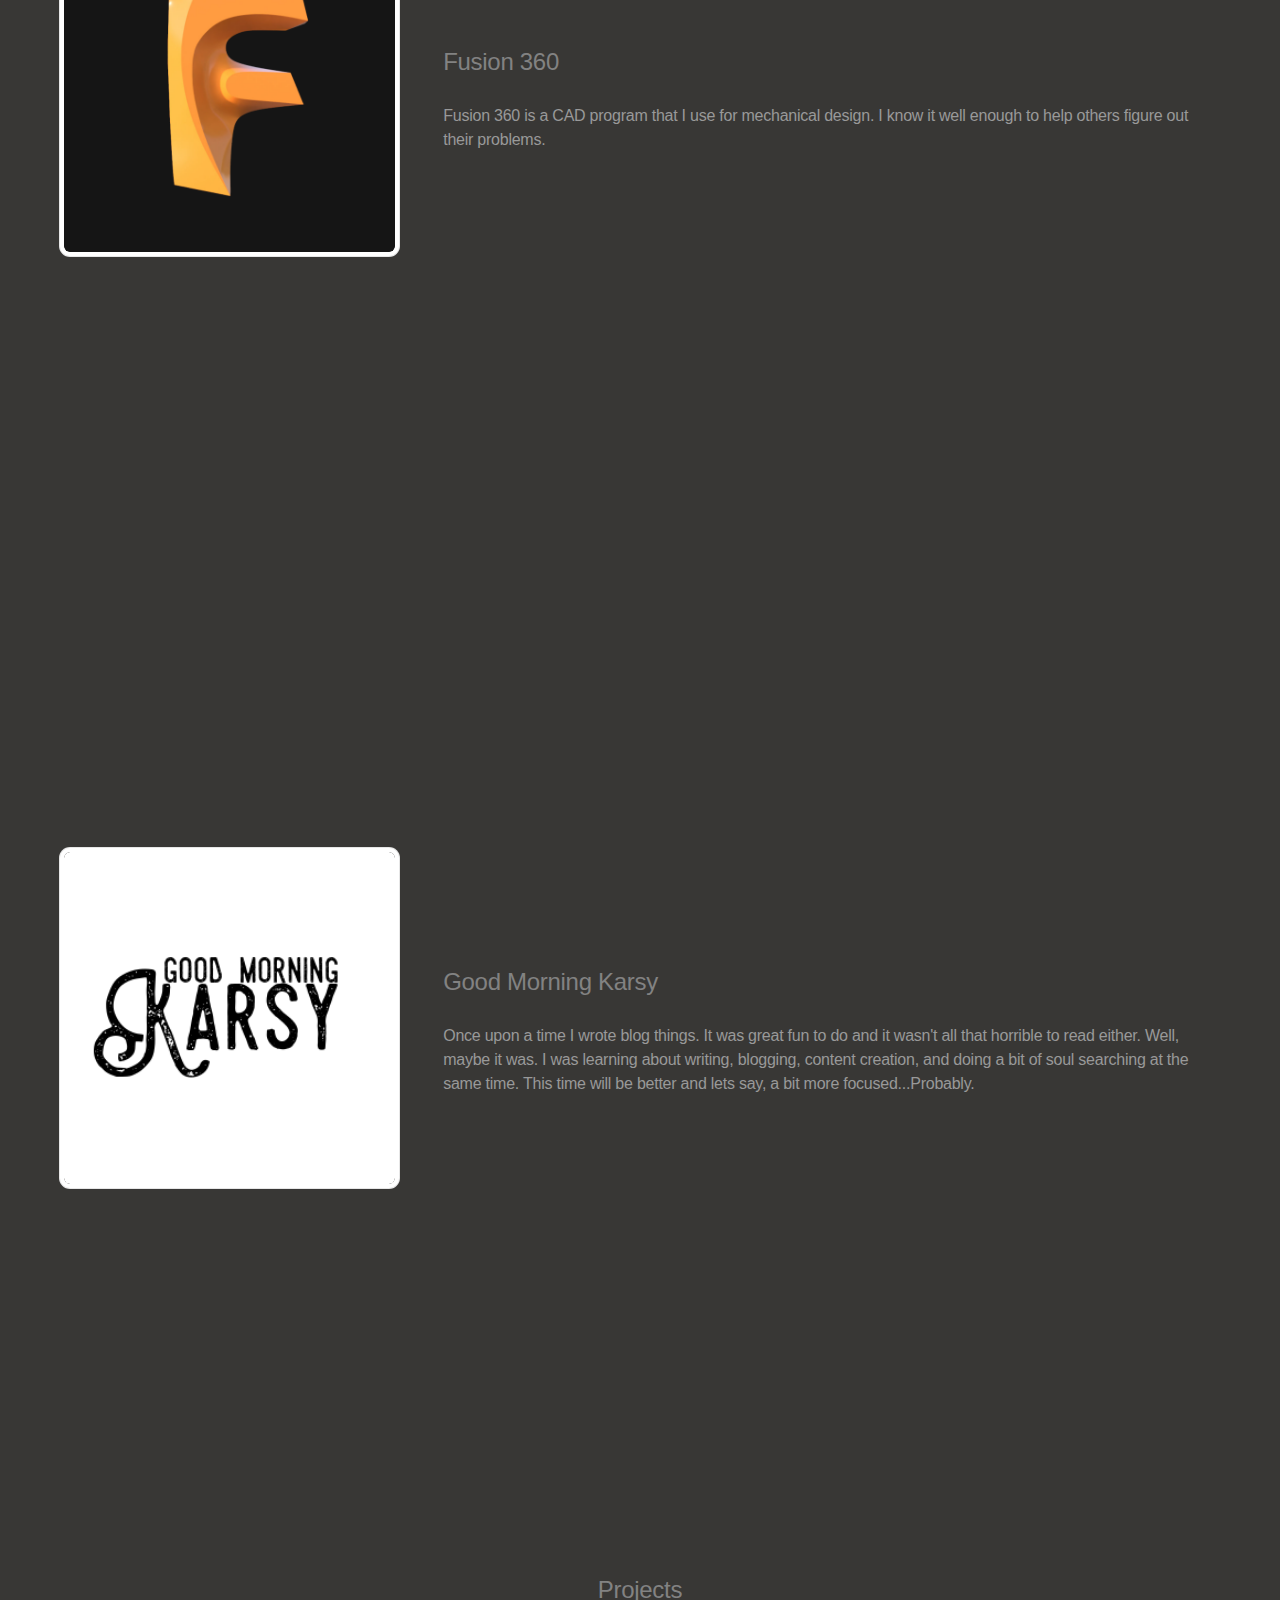
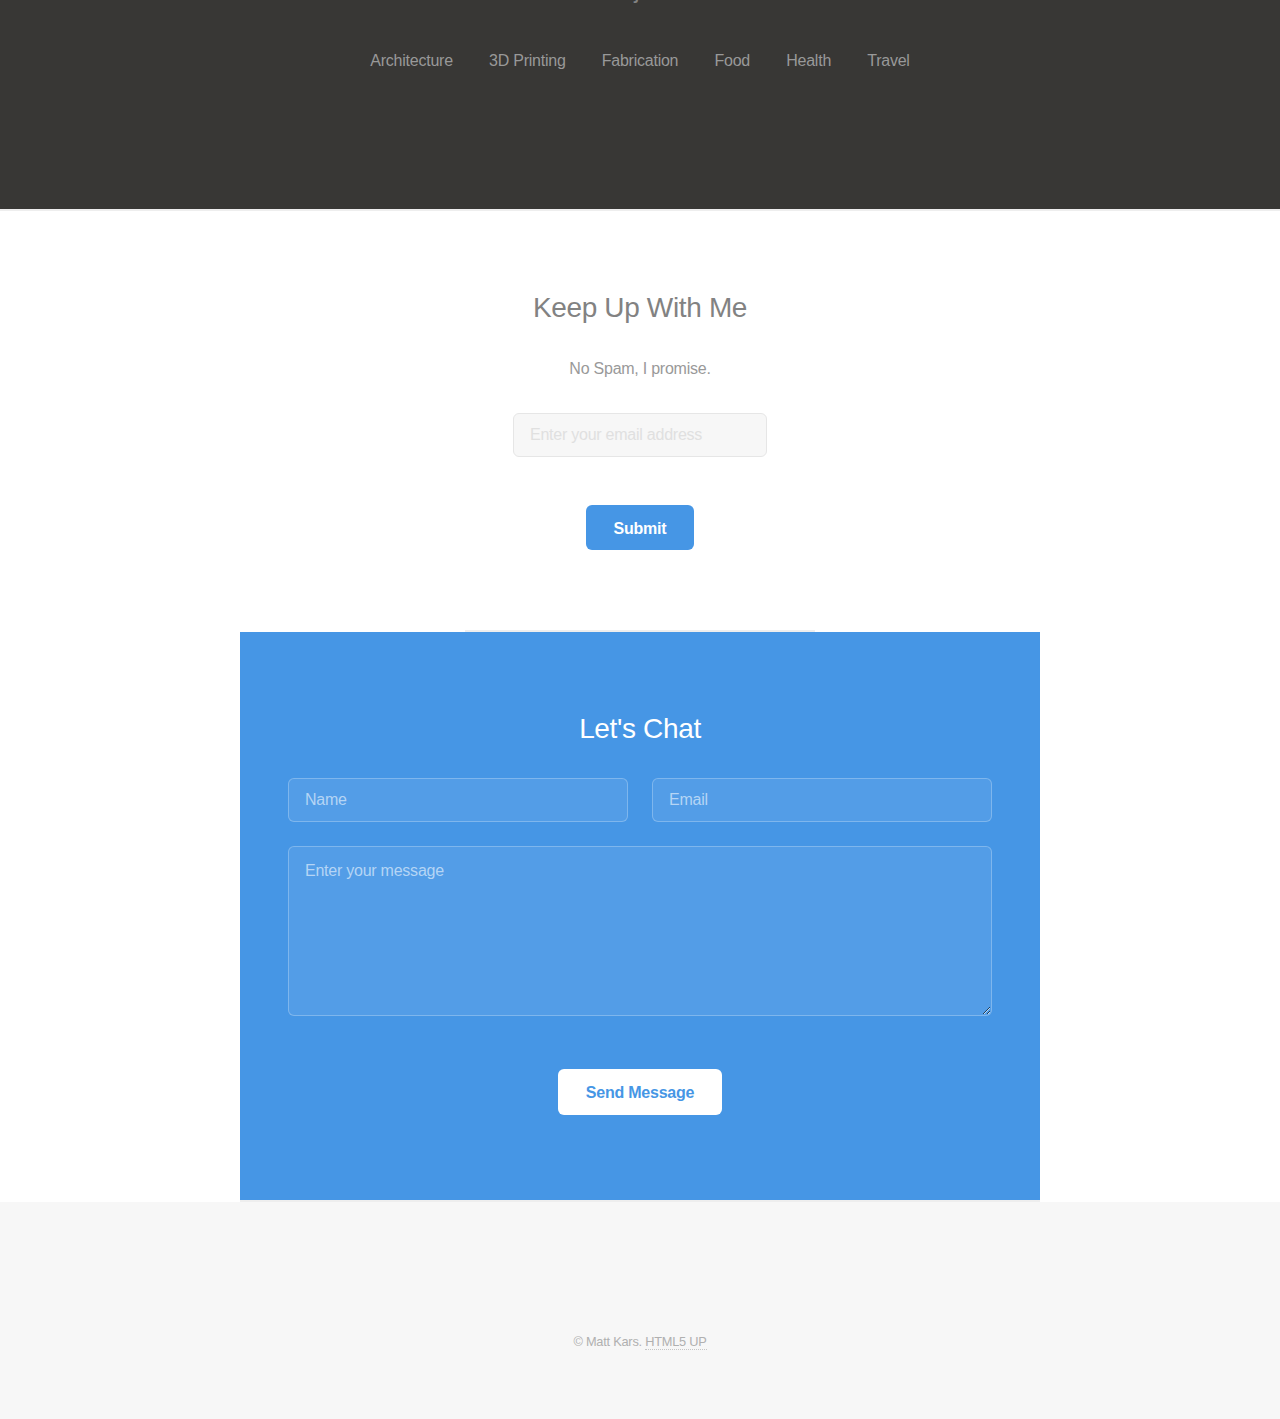
==== commit 491f6baf: "started changing portfolio site to more dev focused" ====
--- a/index.html
+++ b/index.html
@@ -1,52 +1,161 @@
-<!DOCTYPE html>
-<html lang="en">
-<head>
-	<meta charset="UTF-8">
-	<meta http-equiv="X-UA-Compatible" content="IE=edge">
-	<meta name="viewport" content="width=device-width, initial-scale=1">
-	<link rel="stylesheet" href="assets/css/normalize.css">
-	<link rel="stylesheet" href="assets/css/style.css">
-	<title>Matt Kars ᕙ╏ : ◑ ڡ ◑ : ╏ᕗ</title>
-</head>
+<!DOCTYPE HTML>
+<!--
+	Fractal by HTML5 UP
+	html5up.net | @ajlkn
+	Free for personal and commercial use under the CCA 3.0 license (html5up.net/license)
+-->
+<html>
+	<head>
+		<title>Matt Kars ᕙ╏ : ◑ ڡ ◑ : ╏ᕗ</title>
+		<meta charset="utf-8" />
+		<meta name="viewport" content="width=device-width, initial-scale=1, user-scalable=no" />
+		<link rel="stylesheet" href="assets/css/main.css" />
+		<noscript><link rel="stylesheet" href="assets/css/noscript.css" /></noscript>
+	</head>
+	<body class="is-preload">
 
-<body>
+		<!-- Header -->
+			<header id="header">
+				<div class="content">
+					<h1><a href="#">Matt Kars:</a></h1>
+					<h2>I'm your next developer!</h2>
+					<ul class="actions">
+						<li><a href="#one" class="button icon solid">Dev Portfolio</a></li>
+						<li><a href="#two" class="button icon solid">Blog</a></li>
+						<li><a href="#three" class="button icon solid">CAD Portfolio</a></li>
+						<li><a href="#four" class="button icon solid">Fusion 360 Vids</a></li>
+					</ul>
+				</div>
+				<div class="image">
+					<div class="inner">
+						<img src="images/karsyRedShirtScaled.png" alt=""/>
+					</div>
+				</div>
+			</header>
 
-	<header>
-		<nav>
-			<h1>Matt Kars</h1>
-			<ul>
-				<li class="nav1">blog</li>
-				<li class="nav2">videos</li>
-				<li class="nav3">podcast</li>
-				<li class="nav4">newsletter</li>
-				<li class="nav5">portfolio</li>
-			</ul>
-		</nav>
-	</header>
+		<section class="wrapper">
+				<div class="inner">
+		
+				<!-- One -->
+					<section id="one" class="spotlight">
+						
+						<div class="bubbleWrap">
+							
+							<div class="cardText">
+								<h3>Full Stack Developer</h3>
+								<p>My software engineering journey started in 2008 when I got the opportunity to work in robotics. But then the recession foiled my plans and I returned to the work that was available. Some years later I went back into robotics and became the expert I dreamt about.</p>
+									
+								<p>Fast-forward to 2019, while I was modifying a few parts of the blog I was writing at the time, I discovered my passion for web development after realizing that I enjoyed modifying the blog itself more than creating the content for it. Go figure.</p>	
+									
+								<p>I will be looking for a new opportunity in the next few months and looking forward to integrating into a new team for a company with a global reach where I can help solve challenging problems that will impact our world for the better.</p>
+							</div>
 
-	<div class="boxContainer">
+							<div class="card">
+								<img class="cardImg" src="http://www.fillmurray.com/400/400" alt="gifs">
+							</div>
 
-		<section class="boxes box1">
-			<h1>I'm Your Next Software Developer!</h1>
-			<img src="assets/images/karsyBlackShirtExtended.png" alt="karsy in a black shirt">
-		</section>
-		<section class="boxes box2">
+							<div class="card">
+								<img class="cardImg" src="http://www.fillmurray.com/400/400" alt="gifs">
+							</div>
+						</div>				
+					</section>
+				
+				<!-- Two -->
+					<section id="two" class="spotlight">
+						<div class="image"><img src="images/mechDesignStuff.PNG" alt="" /></div>
+						<div class="content">
+							<h3>Mechanical Designer</h3>
+							<p>I really love designing things! My first experience with computer aided drafting and design (CAD) was in early high school (1995). I was hooked on it right from then. Nowadays I like to design everything from 3D printables to functional machines and just about everything in between.</p>
+						</div>
+					</section>
 
-		</section>
-		<section class="boxes box3">
-			<h2>I'm Your Next Software Developer!</h1>
-			<h3>Let's make it happen!</h2>
-			<p>Lorem ipsum dolor sit amet consectetur adipisicing elit. Quia itaque facere voluptate at illum est quod 	aperiam unde doloremque non, repellendus temporibus neque pariatur in.</p>
-		</section>
-		<section class="boxes box4">		
-			<h2>I'm Your Next Software Developer!</h1>
-			<h3>Let's make it happen!</h2>
-			<p>Lorem ipsum dolor sit amet consectetur adipisicing elit. Quia itaque facere voluptate at illum est quod 	aperiam unde doloremque non, repellendus temporibus neque pariatur in.</p>
-		</section>
+				<!-- Three -->
+					<section id="three" class="spotlight">
+						<div class="image"><img src="images/fusion360.PNG" alt="" /></div>
+						<div class="content">
+							<h3>Fusion 360</h3>
+							<p>Fusion 360 is a CAD program that I use for mechanical design.  I know it well enough to help others figure out their problems.</p>
+						</div>
+					</section>
 
-</div>
+				<!-- Four --> 
+					<section id="four" class="spotlight">
+						<div class="image"><img src="images/GMKLogo.png" alt="" /></div>
+						<div class="content">
+							<h3>Good Morning Karsy</h3>
+							<p>Once upon a time I wrote blog things.  It was great fun to do and it wasn't all that horrible to read either.  Well, maybe it was.  I was learning about writing, blogging, content creation, and doing a bit of soul searching at the same time.  This time will be better and lets say, a bit more focused...Probably.</p>
+						</div>
+					</section>
 
+				<!-- Five -->
+					<section id="five" class="special">
+						<h3>Projects</h3>
+						<ul class="icons labeled">
+								<li><span class="icon solid fa-landmark"><span class="label">Architecture</span></span></li>
+								<li><span class="icon solid fa-print"><span class="label">3D Printing</span></span></li>
+								<li><span class="icon solid fa-industry"><span class="label">Fabrication</span></span></li>
+								<li><span class="icon solid fa-carrot"><span class="label">Food</span></span></li>
+								<li><span class="icon solid fa-dumbbell"><span class="label">Health</span></span></li>
+								<li><span class="icon solid fa-plane-departure"><span class="label">Travel</span></span></li>
+						</ul>
+					</section>
+				</div>
+			</section>
 
-</body>
+		<!-- Newsletter Signup Form -->
+			<section id="newsletter" class="wrapper style2 special formSpecial">
+				<h2>Keep Up With Me</h2>
+				<p>No Spam, I promise.</p>
+				<form name="newsLetterSub" method="post" data-netlify="true" action="#">
+					<div class="col-12">
+						<input type="email" name="newsletterSubEmail" id="newsletterSubEmail" value="" placeholder="Enter your email address" class=""/>
+						<input  type="submit" value="Submit" class="primary buttonInline" />
+					</div>
+				</form>	
+			</section>
 
-</html>
+		<!-- Contact Form -->
+			<section id="" class="wrapper style1 special">
+				<h2>Let's Chat</h2>
+				<form name="contact" method="post" data-netlify="true" data-netlify-recaptcha="true" action="#">
+					<div class="row gtr-uniform">
+						<div class="col-6 col-12-xsmall">
+							<input type="text" name="contactName" id="contactName" value="" placeholder="Name" />
+						</div>
+						<div class="col-6 col-12-xsmall">
+							<input type="email" name="contactEmailaddy" id="contactEmailaddy" value="" placeholder="Email" />
+						</div>
+						<div class="col-12">
+							<textarea name="contactMessage" id="contactMessage" placeholder="Enter your message" rows="6"></textarea>
+						</div>
+						<div data-netlify-recaptcha="true" class="captcha"></div>
+						<div class="col-12">
+							<ul class="actions">
+								<li><input type="submit" value="Send Message" class="primary" /></li>
+							</ul>
+						</div>
+					</div>
+				</form>
+			</section>
+
+		<!-- Footer -->
+			<footer id="footer">
+				<ul class="icons">
+					<li><a href="https://twitter.com/karsyzz" class="icon brands fa-twitter"><span class="label"></span></a></li>
+					<li><a href="https://www.instagram.com/karsyz/" class="icon brands fa-instagram"><span class="label"></span></a></li>
+					<li><a href="mailto:mattkars@gmail.com" class="icon solid fa-envelope"><span class="label"></span></a></li>
+
+				</ul>
+				<p class="copyright">&copy; Matt Kars. <a href="http://html5up.net">HTML5 UP</a></p>
+			</footer>
+
+		<!-- Scripts -->
+			<script src="assets/js/jquery.min.js"></script>
+			<script src="assets/js/jquery.scrolly.min.js"></script>
+			<script src="assets/js/browser.min.js"></script>
+			<script src="assets/js/breakpoints.min.js"></script>
+			<script src="assets/js/util.js"></script>
+			<script src="assets/js/main.js"></script>
+
+	</body>
+</html>--- a/assets/css/main.css
+++ b/assets/css/main.css
@@ -0,0 +1,4274 @@
+@import url(fontawesome-all.min.css);
+
+/*
+	Fractal by HTML5 UP
+	html5up.net | @ajlkn
+	Free for personal and commercial use under the CCA 3.0 license (html5up.net/license)
+*/
+
+html, body, div, span, applet, object,
+iframe, h1, h2, h3, h4, h5, h6, p, blockquote,
+pre, a, abbr, acronym, address, big, cite,
+code, del, dfn, em, img, ins, kbd, q, s, samp,
+small, strike, strong, sub, sup, tt, var, b,
+u, i, center, dl, dt, dd, ol, ul, li, fieldset,
+form, label, legend, table, caption, tbody,
+tfoot, thead, tr, th, td, article, aside,
+canvas, details, embed, figure, figcaption,
+footer, header, hgroup, menu, nav, output, ruby,
+section, summary, time, mark, audio, video {
+	margin: 0;
+	padding: 0;
+	border: 0;
+	font-size: 100%;
+	font: inherit;
+	vertical-align: baseline;}
+
+article, aside, details, figcaption, figure,
+footer, header, hgroup, menu, nav, section {
+	display: block;}
+
+body {
+	line-height: 1;
+}
+
+ol, ul {
+	list-style: none;
+}
+
+blockquote, q {
+	quotes: none;
+}
+
+	blockquote:before, blockquote:after, q:before, q:after {
+		content: '';
+		content: none;
+	}
+
+table {
+	border-collapse: collapse;
+	border-spacing: 0;
+}
+
+body {
+	-webkit-text-size-adjust: none;
+}
+
+mark {
+	background-color: transparent;
+	color: inherit;
+}
+
+input::-moz-focus-inner {
+	border: 0;
+	padding: 0;
+}
+
+input, select, textarea {
+	-moz-appearance: none;
+	-webkit-appearance: none;
+	-ms-appearance: none;
+	appearance: none;
+}
+
+/* Basic */
+
+	@-ms-viewport {
+		width: device-width;
+	}
+
+	body {
+		-ms-overflow-style: scrollbar;
+	}
+
+	@media screen and (max-width: 360px) {
+
+		html, body {
+			min-width: 320px;
+		}
+
+	}
+
+	html {
+		box-sizing: border-box;
+	}
+
+	*, *:before, *:after {
+		box-sizing: inherit;
+	}
+
+	body {
+		background: #ffffff;
+	}
+
+		body.is-preload *, body.is-preload *:before, body.is-preload *:after {
+			-moz-animation: none !important;
+			-webkit-animation: none !important;
+			-ms-animation: none !important;
+			animation: none !important;
+			-moz-transition: none !important;
+			-webkit-transition: none !important;
+			-ms-transition: none !important;
+			transition: none !important;
+		}
+
+/* Type */
+
+	body {
+		color: #999999;
+	}
+
+	html, input, select, textarea {
+		font-size: 16pt;
+	}
+
+		@media screen and (max-width: 1680px) {
+
+			html, input, select, textarea {
+				font-size: 13pt;
+			}
+
+		}
+
+		@media screen and (max-width: 1280px) {
+
+			html, input, select, textarea {
+				font-size: 12pt;
+			}
+
+		}
+
+		@media screen and (max-width: 360px) {
+
+			html, input, select, textarea {
+				font-size: 11pt;
+			}
+
+		}
+
+	body, input, select, textarea {
+		font-family: Arial, Helvetica, sans-serif;
+		font-weight: normal;
+		line-height: 1.5em;
+		letter-spacing: -0.015em;
+	}
+
+	a {
+		-moz-transition: color 0.2s ease-in-out, border-bottom-color 0.2s ease-in-out;
+		-webkit-transition: color 0.2s ease-in-out, border-bottom-color 0.2s ease-in-out;
+		-ms-transition: color 0.2s ease-in-out, border-bottom-color 0.2s ease-in-out;
+		transition: color 0.2s ease-in-out, border-bottom-color 0.2s ease-in-out;
+		text-decoration: none;
+		border-bottom: dotted 1px;
+	}
+
+		a:hover {
+			border-bottom-color: transparent !important;
+		}
+
+	strong, b {
+		font-weight: bold;
+	}
+
+	em, i {
+		font-style: italic;
+	}
+
+	p {
+		margin: 0 0 2em 0;
+	}
+
+	h1, h2, h3, h4, h5, h6 {
+		font-weight: normal;
+		line-height: 1em;
+		margin: 1em 0 1em 0;
+		letter-spacing: -0.0125em;
+	}
+
+		h1 a, h2 a, h3 a, h4 a, h5 a, h6 a {
+			color: inherit;
+			text-decoration: none;
+			border-bottom: none;
+		}
+
+		@media screen and (max-width: 980px) {
+
+			h1 br, h2 br, h3 br, h4 br, h5 br, h6 br {
+				display: none;
+			}
+
+		}
+
+	h2 {
+		font-size: 1.75em;
+		line-height: 1.5em;
+	}
+
+	h3 {
+		font-size: 1.5em;
+		line-height: 1.5em;
+	}
+
+	h4 {
+		font-size: 1.1em;
+		line-height: 1.5em;
+	}
+
+	h5 {
+		font-size: 0.9em;
+		line-height: 1.5em;
+	}
+
+	h6 {
+		font-size: 0.7em;
+		line-height: 1.5em;
+	}
+
+	@media screen and (max-width: 736px) {
+
+		h2 {
+			font-size: 1.5em;
+		}
+
+		h3 {
+			font-size: 1.2em;
+		}
+
+		h4 {
+			font-size: 1em;
+		}
+
+	}
+
+	sub {
+		font-size: 0.8em;
+		position: relative;
+		top: 0.5em;
+	}
+
+	sup {
+		font-size: 0.8em;
+		position: relative;
+		top: -0.5em;
+	}
+
+	blockquote {
+		border-left-style: solid;
+		border-left-width: 4px;
+		font-style: italic;
+		margin: 0 0 2em 0;
+		padding: 0.5em 0 0.5em 2em;
+	}
+
+	code {
+		border-radius: 6px;
+		border-style: solid;
+		border-width: 1px;
+		font-family: "Courier New", monospace;
+		font-size: 0.9em;
+		margin: 0 0.25em;
+		padding: 0.25em 0.65em;
+	}
+
+	pre {
+		-webkit-overflow-scrolling: touch;
+		font-family: "Courier New", monospace;
+		font-size: 0.9em;
+		margin: 0 0 2em 0;
+	}
+
+		pre code {
+			display: block;
+			line-height: 1.75em;
+			padding: 1em 1.5em;
+			overflow-x: auto;
+		}
+
+	hr {
+		border: 0;
+		border-bottom-style: solid;
+		border-bottom-width: 1px;
+		margin: 2em 0;
+	}
+
+		hr.major {
+			margin: 3em 0;
+		}
+
+	.align-left {
+		text-align: left;
+	}
+
+	.align-center {
+		text-align: center;
+	}
+
+	.align-right {
+		text-align: right;
+	}
+
+	input, select, textarea {
+		color: #999999;
+	}
+
+	a {
+		color: inherit;
+		border-bottom-color: #d6d6d6;
+	}
+
+		a:hover {
+			color: #4696e5;
+		}
+
+	strong, b {
+		color: #828282;
+	}
+
+	h1, h2, h3, h4, h5, h6 {
+		color: #828282;
+	}
+
+	blockquote {
+		border-left-color: #e6e6e6;
+	}
+
+	code {
+		background: rgba(144, 144, 144, 0.075);
+		border-color: #e6e6e6;
+	}
+
+	hr {
+		border-bottom-color: #e6e6e6;
+	}
+
+/* Contact Form */
+
+.contact {
+	padding: 0 3em 0 3em;
+}
+
+
+/* Row */
+
+	.row {
+		display: flex;
+		flex-wrap: wrap;
+		box-sizing: border-box;
+		align-items: stretch;
+	}
+
+		.row > * {
+			box-sizing: border-box;
+		}
+
+		.row.gtr-uniform > * > :last-child {
+			margin-bottom: 0;
+		}
+
+		.row.aln-left {
+			justify-content: flex-start;
+		}
+
+		.row.aln-center {
+			justify-content: center;
+		}
+
+		.row.aln-right {
+			justify-content: flex-end;
+		}
+
+		.row.aln-top {
+			align-items: flex-start;
+		}
+
+		.row.aln-middle {
+			align-items: center;
+		}
+
+		.row.aln-bottom {
+			align-items: flex-end;
+		}
+
+		.row > .imp {
+			order: -1;
+		}
+
+		.row > .col-1 {
+			width: 8.33333%;
+		}
+
+		.row > .off-1 {
+			margin-left: 8.33333%;
+		}
+
+		.row > .col-2 {
+			width: 16.66667%;
+		}
+
+		.row > .off-2 {
+			margin-left: 16.66667%;
+		}
+
+		.row > .col-3 {
+			width: 25%;
+		}
+
+		.row > .off-3 {
+			margin-left: 25%;
+		}
+
+		.row > .col-4 {
+			width: 33.33333%;
+		}
+
+		.row > .off-4 {
+			margin-left: 33.33333%;
+		}
+
+		.row > .col-5 {
+			width: 41.66667%;
+		}
+
+		.row > .off-5 {
+			margin-left: 41.66667%;
+		}
+
+		.row > .col-6 {
+			width: 50%;
+		}
+
+		.row > .off-6 {
+			margin-left: 50%;
+		}
+
+		.row > .col-7 {
+			width: 58.33333%;
+		}
+
+		.row > .off-7 {
+			margin-left: 58.33333%;
+		}
+
+		.row > .col-8 {
+			width: 66.66667%;
+		}
+
+		.row > .off-8 {
+			margin-left: 66.66667%;
+		}
+
+		.row > .col-9 {
+			width: 75%;
+		}
+
+		.row > .off-9 {
+			margin-left: 75%;
+		}
+
+		.row > .col-10 {
+			width: 83.33333%;
+		}
+
+		.row > .off-10 {
+			margin-left: 83.33333%;
+		}
+
+		.row > .col-11 {
+			width: 91.66667%;
+		}
+
+		.row > .off-11 {
+			margin-left: 91.66667%;
+		}
+
+		.row > .col-12 {
+			width: 100%;
+		}
+
+		.row > .off-12 {
+			margin-left: 100%;
+		}
+
+		.row.gtr-0 {
+			margin-top: 0;
+			margin-left: 0em;
+		}
+
+			.row.gtr-0 > * {
+				padding: 0 0 0 0em;
+			}
+
+			.row.gtr-0.gtr-uniform {
+				margin-top: 0em;
+			}
+
+				.row.gtr-0.gtr-uniform > * {
+					padding-top: 0em;
+				}
+
+		.row.gtr-25 {
+			margin-top: 0;
+			margin-left: -0.375em;
+		}
+
+			.row.gtr-25 > * {
+				padding: 0 0 0 0.375em;
+			}
+
+			.row.gtr-25.gtr-uniform {
+				margin-top: -0.375em;
+			}
+
+				.row.gtr-25.gtr-uniform > * {
+					padding-top: 0.375em;
+				}
+
+		.row.gtr-50 {
+			margin-top: 0;
+			margin-left: -0.75em;
+		}
+
+			.row.gtr-50 > * {
+				padding: 0 0 0 0.75em;
+			}
+
+			.row.gtr-50.gtr-uniform {
+				margin-top: -0.75em;
+			}
+
+				.row.gtr-50.gtr-uniform > * {
+					padding-top: 0.75em;
+				}
+
+		.row {
+			margin-top: 0;
+			margin-left: -1.5em;
+		}
+
+			.row > * {
+				padding: 0 0 0 1.5em;
+			}
+
+			.row.gtr-uniform {
+				margin-top: -1.5em;
+			}
+
+				.row.gtr-uniform > * {
+					padding-top: 1.5em;
+				}
+
+		.row.gtr-150 {
+			margin-top: 0;
+			margin-left: -2.25em;
+		}
+
+			.row.gtr-150 > * {
+				padding: 0 0 0 2.25em;
+			}
+
+			.row.gtr-150.gtr-uniform {
+				margin-top: -2.25em;
+			}
+
+				.row.gtr-150.gtr-uniform > * {
+					padding-top: 2.25em;
+				}
+
+		.row.gtr-200 {
+			margin-top: 0;
+			margin-left: -3em;
+		}
+
+			.row.gtr-200 > * {
+				padding: 0 0 0 3em;
+			}
+
+			.row.gtr-200.gtr-uniform {
+				margin-top: -3em;
+			}
+
+				.row.gtr-200.gtr-uniform > * {
+					padding-top: 3em;
+				}
+
+		@media screen and (max-width: 1680px) {
+
+			.row {
+				display: flex;
+				flex-wrap: wrap;
+				box-sizing: border-box;
+				align-items: stretch;
+			}
+
+				.row > * {
+					box-sizing: border-box;
+				}
+
+				.row.gtr-uniform > * > :last-child {
+					margin-bottom: 0;
+				}
+
+				.row.aln-left {
+					justify-content: flex-start;
+				}
+
+				.row.aln-center {
+					justify-content: center;
+				}
+
+				.row.aln-right {
+					justify-content: flex-end;
+				}
+
+				.row.aln-top {
+					align-items: flex-start;
+				}
+
+				.row.aln-middle {
+					align-items: center;
+				}
+
+				.row.aln-bottom {
+					align-items: flex-end;
+				}
+
+				.row > .imp-xlarge {
+					order: -1;
+				}
+
+				.row > .col-1-xlarge {
+					width: 8.33333%;
+				}
+
+				.row > .off-1-xlarge {
+					margin-left: 8.33333%;
+				}
+
+				.row > .col-2-xlarge {
+					width: 16.66667%;
+				}
+
+				.row > .off-2-xlarge {
+					margin-left: 16.66667%;
+				}
+
+				.row > .col-3-xlarge {
+					width: 25%;
+				}
+
+				.row > .off-3-xlarge {
+					margin-left: 25%;
+				}
+
+				.row > .col-4-xlarge {
+					width: 33.33333%;
+				}
+
+				.row > .off-4-xlarge {
+					margin-left: 33.33333%;
+				}
+
+				.row > .col-5-xlarge {
+					width: 41.66667%;
+				}
+
+				.row > .off-5-xlarge {
+					margin-left: 41.66667%;
+				}
+
+				.row > .col-6-xlarge {
+					width: 50%;
+				}
+
+				.row > .off-6-xlarge {
+					margin-left: 50%;
+				}
+
+				.row > .col-7-xlarge {
+					width: 58.33333%;
+				}
+
+				.row > .off-7-xlarge {
+					margin-left: 58.33333%;
+				}
+
+				.row > .col-8-xlarge {
+					width: 66.66667%;
+				}
+
+				.row > .off-8-xlarge {
+					margin-left: 66.66667%;
+				}
+
+				.row > .col-9-xlarge {
+					width: 75%;
+				}
+
+				.row > .off-9-xlarge {
+					margin-left: 75%;
+				}
+
+				.row > .col-10-xlarge {
+					width: 83.33333%;
+				}
+
+				.row > .off-10-xlarge {
+					margin-left: 83.33333%;
+				}
+
+				.row > .col-11-xlarge {
+					width: 91.66667%;
+				}
+
+				.row > .off-11-xlarge {
+					margin-left: 91.66667%;
+				}
+
+				.row > .col-12-xlarge {
+					width: 100%;
+				}
+
+				.row > .off-12-xlarge {
+					margin-left: 100%;
+				}
+
+				.row.gtr-0 {
+					margin-top: 0;
+					margin-left: 0em;
+				}
+
+					.row.gtr-0 > * {
+						padding: 0 0 0 0em;
+					}
+
+					.row.gtr-0.gtr-uniform {
+						margin-top: 0em;
+					}
+
+						.row.gtr-0.gtr-uniform > * {
+							padding-top: 0em;
+						}
+
+				.row.gtr-25 {
+					margin-top: 0;
+					margin-left: -0.375em;
+				}
+
+					.row.gtr-25 > * {
+						padding: 0 0 0 0.375em;
+					}
+
+					.row.gtr-25.gtr-uniform {
+						margin-top: -0.375em;
+					}
+
+						.row.gtr-25.gtr-uniform > * {
+							padding-top: 0.375em;
+						}
+
+				.row.gtr-50 {
+					margin-top: 0;
+					margin-left: -0.75em;
+				}
+
+					.row.gtr-50 > * {
+						padding: 0 0 0 0.75em;
+					}
+
+					.row.gtr-50.gtr-uniform {
+						margin-top: -0.75em;
+					}
+
+						.row.gtr-50.gtr-uniform > * {
+							padding-top: 0.75em;
+						}
+
+				.row {
+					margin-top: 0;
+					margin-left: -1.5em;
+				}
+
+					.row > * {
+						padding: 0 0 0 1.5em;
+					}
+
+					.row.gtr-uniform {
+						margin-top: -1.5em;
+					}
+
+						.row.gtr-uniform > * {
+							padding-top: 1.5em;
+						}
+
+				.row.gtr-150 {
+					margin-top: 0;
+					margin-left: -2.25em;
+				}
+
+					.row.gtr-150 > * {
+						padding: 0 0 0 2.25em;
+					}
+
+					.row.gtr-150.gtr-uniform {
+						margin-top: -2.25em;
+					}
+
+						.row.gtr-150.gtr-uniform > * {
+							padding-top: 2.25em;
+						}
+
+				.row.gtr-200 {
+					margin-top: 0;
+					margin-left: -3em;
+				}
+
+					.row.gtr-200 > * {
+						padding: 0 0 0 3em;
+					}
+
+					.row.gtr-200.gtr-uniform {
+						margin-top: -3em;
+					}
+
+						.row.gtr-200.gtr-uniform > * {
+							padding-top: 3em;
+						}
+
+		}
+
+		@media screen and (max-width: 1280px) {
+
+			.row {
+				display: flex;
+				flex-wrap: wrap;
+				box-sizing: border-box;
+				align-items: stretch;
+			}
+
+				.row > * {
+					box-sizing: border-box;
+				}
+
+				.row.gtr-uniform > * > :last-child {
+					margin-bottom: 0;
+				}
+
+				.row.aln-left {
+					justify-content: flex-start;
+				}
+
+				.row.aln-center {
+					justify-content: center;
+				}
+
+				.row.aln-right {
+					justify-content: flex-end;
+				}
+
+				.row.aln-top {
+					align-items: flex-start;
+				}
+
+				.row.aln-middle {
+					align-items: center;
+				}
+
+				.row.aln-bottom {
+					align-items: flex-end;
+				}
+
+				.row > .imp-large {
+					order: -1;
+				}
+
+				.row > .col-1-large {
+					width: 8.33333%;
+				}
+
+				.row > .off-1-large {
+					margin-left: 8.33333%;
+				}
+
+				.row > .col-2-large {
+					width: 16.66667%;
+				}
+
+				.row > .off-2-large {
+					margin-left: 16.66667%;
+				}
+
+				.row > .col-3-large {
+					width: 25%;
+				}
+
+				.row > .off-3-large {
+					margin-left: 25%;
+				}
+
+				.row > .col-4-large {
+					width: 33.33333%;
+				}
+
+				.row > .off-4-large {
+					margin-left: 33.33333%;
+				}
+
+				.row > .col-5-large {
+					width: 41.66667%;
+				}
+
+				.row > .off-5-large {
+					margin-left: 41.66667%;
+				}
+
+				.row > .col-6-large {
+					width: 50%;
+				}
+
+				.row > .off-6-large {
+					margin-left: 50%;
+				}
+
+				.row > .col-7-large {
+					width: 58.33333%;
+				}
+
+				.row > .off-7-large {
+					margin-left: 58.33333%;
+				}
+
+				.row > .col-8-large {
+					width: 66.66667%;
+				}
+
+				.row > .off-8-large {
+					margin-left: 66.66667%;
+				}
+
+				.row > .col-9-large {
+					width: 75%;
+				}
+
+				.row > .off-9-large {
+					margin-left: 75%;
+				}
+
+				.row > .col-10-large {
+					width: 83.33333%;
+				}
+
+				.row > .off-10-large {
+					margin-left: 83.33333%;
+				}
+
+				.row > .col-11-large {
+					width: 91.66667%;
+				}
+
+				.row > .off-11-large {
+					margin-left: 91.66667%;
+				}
+
+				.row > .col-12-large {
+					width: 100%;
+				}
+
+				.row > .off-12-large {
+					margin-left: 100%;
+				}
+
+				.row.gtr-0 {
+					margin-top: 0;
+					margin-left: 0em;
+				}
+
+					.row.gtr-0 > * {
+						padding: 0 0 0 0em;
+					}
+
+					.row.gtr-0.gtr-uniform {
+						margin-top: 0em;
+					}
+
+						.row.gtr-0.gtr-uniform > * {
+							padding-top: 0em;
+						}
+
+				.row.gtr-25 {
+					margin-top: 0;
+					margin-left: -0.375em;
+				}
+
+					.row.gtr-25 > * {
+						padding: 0 0 0 0.375em;
+					}
+
+					.row.gtr-25.gtr-uniform {
+						margin-top: -0.375em;
+					}
+
+						.row.gtr-25.gtr-uniform > * {
+							padding-top: 0.375em;
+						}
+
+				.row.gtr-50 {
+					margin-top: 0;
+					margin-left: -0.75em;
+				}
+
+					.row.gtr-50 > * {
+						padding: 0 0 0 0.75em;
+					}
+
+					.row.gtr-50.gtr-uniform {
+						margin-top: -0.75em;
+					}
+
+						.row.gtr-50.gtr-uniform > * {
+							padding-top: 0.75em;
+						}
+
+				.row {
+					margin-top: 0;
+					margin-left: -1.5em;
+				}
+
+					.row > * {
+						padding: 0 0 0 1.5em;
+					}
+
+					.row.gtr-uniform {
+						margin-top: -1.5em;
+					}
+
+						.row.gtr-uniform > * {
+							padding-top: 1.5em;
+						}
+
+				.row.gtr-150 {
+					margin-top: 0;
+					margin-left: -2.25em;
+				}
+
+					.row.gtr-150 > * {
+						padding: 0 0 0 2.25em;
+					}
+
+					.row.gtr-150.gtr-uniform {
+						margin-top: -2.25em;
+					}
+
+						.row.gtr-150.gtr-uniform > * {
+							padding-top: 2.25em;
+						}
+
+				.row.gtr-200 {
+					margin-top: 0;
+					margin-left: -3em;
+				}
+
+					.row.gtr-200 > * {
+						padding: 0 0 0 3em;
+					}
+
+					.row.gtr-200.gtr-uniform {
+						margin-top: -3em;
+					}
+
+						.row.gtr-200.gtr-uniform > * {
+							padding-top: 3em;
+						}
+
+		}
+
+		@media screen and (max-width: 980px) {
+
+			.row {
+				display: flex;
+				flex-wrap: wrap;
+				box-sizing: border-box;
+				align-items: stretch;
+			}
+
+				.row > * {
+					box-sizing: border-box;
+				}
+
+				.row.gtr-uniform > * > :last-child {
+					margin-bottom: 0;
+				}
+
+				.row.aln-left {
+					justify-content: flex-start;
+				}
+
+				.row.aln-center {
+					justify-content: center;
+				}
+
+				.row.aln-right {
+					justify-content: flex-end;
+				}
+
+				.row.aln-top {
+					align-items: flex-start;
+				}
+
+				.row.aln-middle {
+					align-items: center;
+				}
+
+				.row.aln-bottom {
+					align-items: flex-end;
+				}
+
+				.row > .imp-medium {
+					order: -1;
+				}
+
+				.row > .col-1-medium {
+					width: 8.33333%;
+				}
+
+				.row > .off-1-medium {
+					margin-left: 8.33333%;
+				}
+
+				.row > .col-2-medium {
+					width: 16.66667%;
+				}
+
+				.row > .off-2-medium {
+					margin-left: 16.66667%;
+				}
+
+				.row > .col-3-medium {
+					width: 25%;
+				}
+
+				.row > .off-3-medium {
+					margin-left: 25%;
+				}
+
+				.row > .col-4-medium {
+					width: 33.33333%;
+				}
+
+				.row > .off-4-medium {
+					margin-left: 33.33333%;
+				}
+
+				.row > .col-5-medium {
+					width: 41.66667%;
+				}
+
+				.row > .off-5-medium {
+					margin-left: 41.66667%;
+				}
+
+				.row > .col-6-medium {
+					width: 50%;
+				}
+
+				.row > .off-6-medium {
+					margin-left: 50%;
+				}
+
+				.row > .col-7-medium {
+					width: 58.33333%;
+				}
+
+				.row > .off-7-medium {
+					margin-left: 58.33333%;
+				}
+
+				.row > .col-8-medium {
+					width: 66.66667%;
+				}
+
+				.row > .off-8-medium {
+					margin-left: 66.66667%;
+				}
+
+				.row > .col-9-medium {
+					width: 75%;
+				}
+
+				.row > .off-9-medium {
+					margin-left: 75%;
+				}
+
+				.row > .col-10-medium {
+					width: 83.33333%;
+				}
+
+				.row > .off-10-medium {
+					margin-left: 83.33333%;
+				}
+
+				.row > .col-11-medium {
+					width: 91.66667%;
+				}
+
+				.row > .off-11-medium {
+					margin-left: 91.66667%;
+				}
+
+				.row > .col-12-medium {
+					width: 100%;
+				}
+
+				.row > .off-12-medium {
+					margin-left: 100%;
+				}
+
+				.row.gtr-0 {
+					margin-top: 0;
+					margin-left: 0em;
+				}
+
+					.row.gtr-0 > * {
+						padding: 0 0 0 0em;
+					}
+
+					.row.gtr-0.gtr-uniform {
+						margin-top: 0em;
+					}
+
+						.row.gtr-0.gtr-uniform > * {
+							padding-top: 0em;
+						}
+
+				.row.gtr-25 {
+					margin-top: 0;
+					margin-left: -0.375em;
+				}
+
+					.row.gtr-25 > * {
+						padding: 0 0 0 0.375em;
+					}
+
+					.row.gtr-25.gtr-uniform {
+						margin-top: -0.375em;
+					}
+
+						.row.gtr-25.gtr-uniform > * {
+							padding-top: 0.375em;
+						}
+
+				.row.gtr-50 {
+					margin-top: 0;
+					margin-left: -0.75em;
+				}
+
+					.row.gtr-50 > * {
+						padding: 0 0 0 0.75em;
+					}
+
+					.row.gtr-50.gtr-uniform {
+						margin-top: -0.75em;
+					}
+
+						.row.gtr-50.gtr-uniform > * {
+							padding-top: 0.75em;
+						}
+
+				.row {
+					margin-top: 0;
+					margin-left: -1.5em;
+				}
+
+					.row > * {
+						padding: 0 0 0 1.5em;
+					}
+
+					.row.gtr-uniform {
+						margin-top: -1.5em;
+					}
+
+						.row.gtr-uniform > * {
+							padding-top: 1.5em;
+						}
+
+				.row.gtr-150 {
+					margin-top: 0;
+					margin-left: -2.25em;
+				}
+
+					.row.gtr-150 > * {
+						padding: 0 0 0 2.25em;
+					}
+
+					.row.gtr-150.gtr-uniform {
+						margin-top: -2.25em;
+					}
+
+						.row.gtr-150.gtr-uniform > * {
+							padding-top: 2.25em;
+						}
+
+				.row.gtr-200 {
+					margin-top: 0;
+					margin-left: -3em;
+				}
+
+					.row.gtr-200 > * {
+						padding: 0 0 0 3em;
+					}
+
+					.row.gtr-200.gtr-uniform {
+						margin-top: -3em;
+					}
+
+						.row.gtr-200.gtr-uniform > * {
+							padding-top: 3em;
+						}
+
+		}
+
+		@media screen and (max-width: 736px) {
+
+			.row {
+				display: flex;
+				flex-wrap: wrap;
+				box-sizing: border-box;
+				align-items: stretch;
+			}
+
+				.row > * {
+					box-sizing: border-box;
+				}
+
+				.row.gtr-uniform > * > :last-child {
+					margin-bottom: 0;
+				}
+
+				.row.aln-left {
+					justify-content: flex-start;
+				}
+
+				.row.aln-center {
+					justify-content: center;
+				}
+
+				.row.aln-right {
+					justify-content: flex-end;
+				}
+
+				.row.aln-top {
+					align-items: flex-start;
+				}
+
+				.row.aln-middle {
+					align-items: center;
+				}
+
+				.row.aln-bottom {
+					align-items: flex-end;
+				}
+
+				.row > .imp-small {
+					order: -1;
+				}
+
+				.row > .col-1-small {
+					width: 8.33333%;
+				}
+
+				.row > .off-1-small {
+					margin-left: 8.33333%;
+				}
+
+				.row > .col-2-small {
+					width: 16.66667%;
+				}
+
+				.row > .off-2-small {
+					margin-left: 16.66667%;
+				}
+
+				.row > .col-3-small {
+					width: 25%;
+				}
+
+				.row > .off-3-small {
+					margin-left: 25%;
+				}
+
+				.row > .col-4-small {
+					width: 33.33333%;
+				}
+
+				.row > .off-4-small {
+					margin-left: 33.33333%;
+				}
+
+				.row > .col-5-small {
+					width: 41.66667%;
+				}
+
+				.row > .off-5-small {
+					margin-left: 41.66667%;
+				}
+
+				.row > .col-6-small {
+					width: 50%;
+				}
+
+				.row > .off-6-small {
+					margin-left: 50%;
+				}
+
+				.row > .col-7-small {
+					width: 58.33333%;
+				}
+
+				.row > .off-7-small {
+					margin-left: 58.33333%;
+				}
+
+				.row > .col-8-small {
+					width: 66.66667%;
+				}
+
+				.row > .off-8-small {
+					margin-left: 66.66667%;
+				}
+
+				.row > .col-9-small {
+					width: 75%;
+				}
+
+				.row > .off-9-small {
+					margin-left: 75%;
+				}
+
+				.row > .col-10-small {
+					width: 83.33333%;
+				}
+
+				.row > .off-10-small {
+					margin-left: 83.33333%;
+				}
+
+				.row > .col-11-small {
+					width: 91.66667%;
+				}
+
+				.row > .off-11-small {
+					margin-left: 91.66667%;
+				}
+
+				.row > .col-12-small {
+					width: 100%;
+				}
+
+				.row > .off-12-small {
+					margin-left: 100%;
+				}
+
+				.row.gtr-0 {
+					margin-top: 0;
+					margin-left: 0em;
+				}
+
+					.row.gtr-0 > * {
+						padding: 0 0 0 0em;
+					}
+
+					.row.gtr-0.gtr-uniform {
+						margin-top: 0em;
+					}
+
+						.row.gtr-0.gtr-uniform > * {
+							padding-top: 0em;
+						}
+
+				.row.gtr-25 {
+					margin-top: 0;
+					margin-left: -0.375em;
+				}
+
+					.row.gtr-25 > * {
+						padding: 0 0 0 0.375em;
+					}
+
+					.row.gtr-25.gtr-uniform {
+						margin-top: -0.375em;
+					}
+
+						.row.gtr-25.gtr-uniform > * {
+							padding-top: 0.375em;
+						}
+
+				.row.gtr-50 {
+					margin-top: 0;
+					margin-left: -0.75em;
+				}
+
+					.row.gtr-50 > * {
+						padding: 0 0 0 0.75em;
+					}
+
+					.row.gtr-50.gtr-uniform {
+						margin-top: -0.75em;
+					}
+
+						.row.gtr-50.gtr-uniform > * {
+							padding-top: 0.75em;
+						}
+
+				.row {
+					margin-top: 0;
+					margin-left: -1.5em;
+				}
+
+					.row > * {
+						padding: 0 0 0 1.5em;
+					}
+
+					.row.gtr-uniform {
+						margin-top: -1.5em;
+					}
+
+						.row.gtr-uniform > * {
+							padding-top: 1.5em;
+						}
+
+				.row.gtr-150 {
+					margin-top: 0;
+					margin-left: -2.25em;
+				}
+
+					.row.gtr-150 > * {
+						padding: 0 0 0 2.25em;
+					}
+
+					.row.gtr-150.gtr-uniform {
+						margin-top: -2.25em;
+					}
+
+						.row.gtr-150.gtr-uniform > * {
+							padding-top: 2.25em;
+						}
+
+				.row.gtr-200 {
+					margin-top: 0;
+					margin-left: -3em;
+				}
+
+					.row.gtr-200 > * {
+						padding: 0 0 0 3em;
+					}
+
+					.row.gtr-200.gtr-uniform {
+						margin-top: -3em;
+					}
+
+						.row.gtr-200.gtr-uniform > * {
+							padding-top: 3em;
+						}
+
+		}
+
+		@media screen and (max-width: 480px) {
+
+			.row {
+				display: flex;
+				flex-wrap: wrap;
+				box-sizing: border-box;
+				align-items: stretch;
+			}
+
+				.row > * {
+					box-sizing: border-box;
+				}
+
+				.row.gtr-uniform > * > :last-child {
+					margin-bottom: 0;
+				}
+
+				.row.aln-left {
+					justify-content: flex-start;
+				}
+
+				.row.aln-center {
+					justify-content: center;
+				}
+
+				.row.aln-right {
+					justify-content: flex-end;
+				}
+
+				.row.aln-top {
+					align-items: flex-start;
+				}
+
+				.row.aln-middle {
+					align-items: center;
+				}
+
+				.row.aln-bottom {
+					align-items: flex-end;
+				}
+
+				.row > .imp-xsmall {
+					order: -1;
+				}
+
+				.row > .col-1-xsmall {
+					width: 8.33333%;
+				}
+
+				.row > .off-1-xsmall {
+					margin-left: 8.33333%;
+				}
+
+				.row > .col-2-xsmall {
+					width: 16.66667%;
+				}
+
+				.row > .off-2-xsmall {
+					margin-left: 16.66667%;
+				}
+
+				.row > .col-3-xsmall {
+					width: 25%;
+				}
+
+				.row > .off-3-xsmall {
+					margin-left: 25%;
+				}
+
+				.row > .col-4-xsmall {
+					width: 33.33333%;
+				}
+
+				.row > .off-4-xsmall {
+					margin-left: 33.33333%;
+				}
+
+				.row > .col-5-xsmall {
+					width: 41.66667%;
+				}
+
+				.row > .off-5-xsmall {
+					margin-left: 41.66667%;
+				}
+
+				.row > .col-6-xsmall {
+					width: 50%;
+				}
+
+				.row > .off-6-xsmall {
+					margin-left: 50%;
+				}
+
+				.row > .col-7-xsmall {
+					width: 58.33333%;
+				}
+
+				.row > .off-7-xsmall {
+					margin-left: 58.33333%;
+				}
+
+				.row > .col-8-xsmall {
+					width: 66.66667%;
+				}
+
+				.row > .off-8-xsmall {
+					margin-left: 66.66667%;
+				}
+
+				.row > .col-9-xsmall {
+					width: 75%;
+				}
+
+				.row > .off-9-xsmall {
+					margin-left: 75%;
+				}
+
+				.row > .col-10-xsmall {
+					width: 83.33333%;
+				}
+
+				.row > .off-10-xsmall {
+					margin-left: 83.33333%;
+				}
+
+				.row > .col-11-xsmall {
+					width: 91.66667%;
+				}
+
+				.row > .off-11-xsmall {
+					margin-left: 91.66667%;
+				}
+
+				.row > .col-12-xsmall {
+					width: 100%;
+				}
+
+				.row > .off-12-xsmall {
+					margin-left: 100%;
+				}
+
+				.row.gtr-0 {
+					margin-top: 0;
+					margin-left: 0em;
+				}
+
+					.row.gtr-0 > * {
+						padding: 0 0 0 0em;
+					}
+
+					.row.gtr-0.gtr-uniform {
+						margin-top: 0em;
+					}
+
+						.row.gtr-0.gtr-uniform > * {
+							padding-top: 0em;
+						}
+
+				.row.gtr-25 {
+					margin-top: 0;
+					margin-left: -0.375em;
+				}
+
+					.row.gtr-25 > * {
+						padding: 0 0 0 0.375em;
+					}
+
+					.row.gtr-25.gtr-uniform {
+						margin-top: -0.375em;
+					}
+
+						.row.gtr-25.gtr-uniform > * {
+							padding-top: 0.375em;
+						}
+
+				.row.gtr-50 {
+					margin-top: 0;
+					margin-left: -0.75em;
+				}
+
+					.row.gtr-50 > * {
+						padding: 0 0 0 0.75em;
+					}
+
+					.row.gtr-50.gtr-uniform {
+						margin-top: -0.75em;
+					}
+
+						.row.gtr-50.gtr-uniform > * {
+							padding-top: 0.75em;
+						}
+
+				.row {
+					margin-top: 0;
+					margin-left: -1.5em;
+				}
+
+					.row > * {
+						padding: 0 0 0 1.5em;
+					}
+
+					.row.gtr-uniform {
+						margin-top: -1.5em;
+					}
+
+						.row.gtr-uniform > * {
+							padding-top: 1.5em;
+						}
+
+				.row.gtr-150 {
+					margin-top: 0;
+					margin-left: -2.25em;
+				}
+
+					.row.gtr-150 > * {
+						padding: 0 0 0 2.25em;
+					}
+
+					.row.gtr-150.gtr-uniform {
+						margin-top: -2.25em;
+					}
+
+						.row.gtr-150.gtr-uniform > * {
+							padding-top: 2.25em;
+						}
+
+				.row.gtr-200 {
+					margin-top: 0;
+					margin-left: -3em;
+				}
+
+					.row.gtr-200 > * {
+						padding: 0 0 0 3em;
+					}
+
+					.row.gtr-200.gtr-uniform {
+						margin-top: -3em;
+					}
+
+						.row.gtr-200.gtr-uniform > * {
+							padding-top: 3em;
+						}
+
+		}
+
+/* Box */
+
+	.box {
+		border-radius: 6px;
+		border: solid 1px #e6e6e6;
+		margin-bottom: 2em;
+		padding: 1.5em;
+	}
+
+		.box > :last-child,
+		.box > :last-child > :last-child,
+		.box > :last-child > :last-child > :last-child {
+			margin-bottom: 0;
+		}
+
+		.box.alt {
+			border: 0;
+			border-radius: 0;
+			padding: 0;
+		}
+
+/* Button */
+
+	input[type="submit"],
+	input[type="reset"],
+	input[type="button"],
+	button,
+	.button {
+		-moz-appearance: none;
+		-webkit-appearance: none;
+		-ms-appearance: none;
+		appearance: none;
+		-moz-transition: background-color 0.2s ease-in-out, color 0.2s ease-in-out;
+		-webkit-transition: background-color 0.2s ease-in-out, color 0.2s ease-in-out;
+		-ms-transition: background-color 0.2s ease-in-out, color 0.2s ease-in-out;
+		transition: background-color 0.2s ease-in-out, color 0.2s ease-in-out;
+		border-radius: 6px;
+		border: 0;
+		cursor: pointer;
+		display: inline-block;
+		font-weight: bold;
+		height: 2.85em;
+		line-height: 2.95em;
+		padding: 0 1.75em;
+		text-align: center;
+		text-decoration: none;
+		white-space: nowrap;
+	}
+
+.buttonInline {
+	margin-top: 3em;
+}
+		input[type="submit"].icon,
+		input[type="reset"].icon,
+		input[type="button"].icon,
+		button.icon,
+		.button.icon {
+			padding-left: 1.35em;
+		}
+
+			input[type="submit"].icon:before,
+			input[type="reset"].icon:before,
+			input[type="button"].icon:before,
+			button.icon:before,
+			.button.icon:before {
+				margin-right: 0.5em;
+			}
+
+		input[type="submit"].fit,
+		input[type="reset"].fit,
+		input[type="button"].fit,
+		button.fit,
+		.button.fit {
+			width: 100%;
+		}
+
+		input[type="submit"].small,
+		input[type="reset"].small,
+		input[type="button"].small,
+		button.small,
+		.button.small {
+			font-size: 0.8em;
+		}
+
+		input[type="submit"].large,
+		input[type="reset"].large,
+		input[type="button"].large,
+		button.large,
+		.button.large {
+			font-size: 1.35em;
+		}
+
+		input[type="submit"].disabled, input[type="submit"]:disabled,
+		input[type="reset"].disabled,
+		input[type="reset"]:disabled,
+		input[type="button"].disabled,
+		input[type="button"]:disabled,
+		button.disabled,
+		button:disabled,
+		.button.disabled,
+		.button:disabled {
+			pointer-events: none;
+			cursor: default;
+			opacity: 0.25;
+		}
+
+		@media screen and (max-width: 480px) {
+
+			input[type="submit"].icon,
+			input[type="reset"].icon,
+			input[type="button"].icon,
+			button.icon,
+			.button.icon {
+				padding: 0;
+			}
+
+		}
+
+	@media screen and (max-width: 480px) and (orientation: portrait) {
+
+		input[type="submit"],
+		input[type="reset"],
+		input[type="button"],
+		button,
+		.button {
+			padding: 0 1em;
+		}
+
+	}
+
+	input[type="submit"],
+	input[type="reset"],
+	input[type="button"],
+	button,
+	.button {
+		background-color: transparent;
+		color: #828282 !important;
+		box-shadow: inset 0 0 0 2px #e6e6e6;
+	}
+
+		input[type="submit"]:hover,
+		input[type="reset"]:hover,
+		input[type="button"]:hover,
+		button:hover,
+		.button:hover {
+			background-color: rgba(144, 144, 144, 0.075);
+		}
+
+		input[type="submit"]:active,
+		input[type="reset"]:active,
+		input[type="button"]:active,
+		button:active,
+		.button:active {
+			background-color: rgba(144, 144, 144, 0.15);
+		}
+
+		input[type="submit"].primary,
+		input[type="reset"].primary,
+		input[type="button"].primary,
+		button.primary,
+		.button.primary {
+			box-shadow: none;
+			background-color: #4696e5;
+			color: #ffffff !important;
+		}
+
+			input[type="submit"].primary:hover,
+			input[type="reset"].primary:hover,
+			input[type="button"].primary:hover,
+			button.primary:hover,
+			.button.primary:hover {
+				background-color: #5ca3e8;
+			}
+
+			input[type="submit"].primary:active,
+			input[type="reset"].primary:active,
+			input[type="button"].primary:active,
+			button.primary:active,
+			.button.primary:active {
+				background-color: #3089e2;
+			}
+
+/* Form */
+
+	form {
+		margin: 0 0 2em 0;
+	}
+
+	.formSpecial {
+		width: 350px;
+		margin: 0 auto;
+
+	}
+	
+
+	label {
+		display: block;
+		font-size: 0.9em;
+		font-weight: bold;
+		margin: 0 0 1em 0;
+	}
+
+	input[type="text"],
+	input[type="password"],
+	input[type="email"],
+	select,
+	textarea {
+		-moz-appearance: none;
+		-webkit-appearance: none;
+		-ms-appearance: none;
+		appearance: none;
+		border-radius: 6px;
+		border: none;
+		border-style: solid;
+		border-width: 1px;
+		color: inherit;
+		display: block;
+		outline: 0;
+		padding: 0 1em;
+		text-decoration: none;
+		width: 100%;
+	}
+
+		input[type="text"]:invalid,
+		input[type="password"]:invalid,
+		input[type="email"]:invalid,
+		select:invalid,
+		textarea:invalid {
+			box-shadow: none;
+		}
+
+	select {
+		background-image: url("data:image/svg+xml;charset=utf8,%3Csvg xmlns='http://www.w3.org/2000/svg' width='40' height='40' preserveAspectRatio='none' viewBox='0 0 40 40'%3E%3Cpath d='M9.4,12.3l10.4,10.4l10.4-10.4c0.2-0.2,0.5-0.4,0.9-0.4c0.3,0,0.6,0.1,0.9,0.4l3.3,3.3c0.2,0.2,0.4,0.5,0.4,0.9 c0,0.4-0.1,0.6-0.4,0.9L20.7,31.9c-0.2,0.2-0.5,0.4-0.9,0.4c-0.3,0-0.6-0.1-0.9-0.4L4.3,17.3c-0.2-0.2-0.4-0.5-0.4-0.9 c0-0.4,0.1-0.6,0.4-0.9l3.3-3.3c0.2-0.2,0.5-0.4,0.9-0.4S9.1,12.1,9.4,12.3z' fill='%23e6e6e6' /%3E%3C/svg%3E");
+		background-size: 1.25rem;
+		background-repeat: no-repeat;
+		background-position: calc(100% - 1rem) center;
+		height: 2.75em;
+		padding-right: 2.75em;
+		text-overflow: ellipsis;
+	}
+
+		select option {
+			color: #828282;
+			background: #ffffff;
+		}
+
+		select:focus::-ms-value {
+			background-color: transparent;
+		}
+
+		select::-ms-expand {
+			display: none;
+		}
+
+	input[type="text"],
+	input[type="password"],
+	input[type="email"],
+	select {
+		height: 2.75em;
+	}
+
+	textarea {
+		padding: 0.75em 1em;
+	}
+
+	input[type="checkbox"],
+	input[type="radio"] {
+		-moz-appearance: none;
+		-webkit-appearance: none;
+		-ms-appearance: none;
+		appearance: none;
+		display: block;
+		float: left;
+		margin-right: -2em;
+		opacity: 0;
+		width: 1em;
+		z-index: -1;
+	}
+
+		input[type="checkbox"] + label,
+		input[type="radio"] + label {
+			text-decoration: none;
+			cursor: pointer;
+			display: inline-block;
+			font-size: 1em;
+			font-weight: normal;
+			padding-left: 2.4em;
+			padding-right: 0.75em;
+			position: relative;
+		}
+
+			input[type="checkbox"] + label:before,
+			input[type="radio"] + label:before {
+				-moz-osx-font-smoothing: grayscale;
+				-webkit-font-smoothing: antialiased;
+				display: inline-block;
+				font-style: normal;
+				font-variant: normal;
+				text-rendering: auto;
+				line-height: 1;
+				text-transform: none !important;
+				font-family: 'Font Awesome 5 Free';
+				font-weight: 900;
+			}
+
+			input[type="checkbox"] + label:before,
+			input[type="radio"] + label:before {
+				border-radius: 6px;
+				border-style: solid;
+				border-width: 1px;
+				content: '';
+				display: inline-block;
+				font-size: 0.8em;
+				height: 2.0625em;
+				left: 0;
+				line-height: 2.0625em;
+				position: absolute;
+				text-align: center;
+				top: 0;
+				width: 2.0625em;
+			}
+
+		input[type="checkbox"]:checked + label:before,
+		input[type="radio"]:checked + label:before {
+			content: '\f00c';
+		}
+
+	input[type="checkbox"] + label:before {
+		border-radius: 6px;
+	}
+
+	input[type="radio"] + label:before {
+		border-radius: 100%;
+	}
+
+	::-webkit-input-placeholder {
+		opacity: 1.0;
+	}
+
+	:-moz-placeholder {
+		opacity: 1.0;
+	}
+
+	::-moz-placeholder {
+		opacity: 1.0;
+	}
+
+	:-ms-input-placeholder {
+		opacity: 1.0;
+	}
+
+	.formerize-placeholder {
+		opacity: 1.0;
+	}
+
+	label {
+		color: #828282;
+	}
+
+	input[type="text"],
+	input[type="password"],
+	input[type="email"],
+	select,
+	textarea {
+		color: inherit;
+		background-color: rgba(144, 144, 144, 0.075);
+		border-color: #e6e6e6;
+	}
+
+		input[type="text"]:focus,
+		input[type="password"]:focus,
+		input[type="email"]:focus,
+		select:focus,
+		textarea:focus {
+			border-color: #4696e5;
+			box-shadow: 0 0 0 1px #4696e5;
+		}
+
+	.select-wrapper:before {
+		color: #e6e6e6;
+	}
+
+	input[type="checkbox"] + label,
+	input[type="radio"] + label {
+		color: #999999;
+	}
+
+		input[type="checkbox"] + label:before,
+		input[type="radio"] + label:before {
+			background-color: rgba(144, 144, 144, 0.075);
+			border-color: #e6e6e6;
+		}
+
+	input[type="checkbox"]:checked + label:before,
+	input[type="radio"]:checked + label:before {
+		background-color: #4696e5;
+		border-color: #4696e5;
+		color: #ffffff;
+	}
+
+	input[type="checkbox"]:focus + label:before,
+	input[type="radio"]:focus + label:before {
+		border-color: #4696e5;
+		box-shadow: 0 0 0 1px #4696e5;
+	}
+
+	::-webkit-input-placeholder {
+		color: #e0e0e0 !important;
+	}
+
+	:-moz-placeholder {
+		color: #e0e0e0 !important;
+	}
+
+	::-moz-placeholder {
+		color: #e0e0e0 !important;
+	}
+
+	:-ms-input-placeholder {
+		color: #e0e0e0 !important;
+	}
+
+	.formerize-placeholder {
+		color: #e0e0e0 !important;
+	}
+
+/* Icon */
+
+	.icon {
+		text-decoration: none;
+		border-bottom: none;
+		position: relative;
+	}
+
+		.icon:before {
+			-moz-osx-font-smoothing: grayscale;
+			-webkit-font-smoothing: antialiased;
+			display: inline-block;
+			font-style: normal;
+			font-variant: normal;
+			text-rendering: auto;
+			line-height: 1;
+			text-transform: none !important;
+			font-family: 'Font Awesome 5 Free';
+			font-weight: 400;
+		}
+
+		.icon > .label {
+			display: none;
+		}
+
+		.icon:before {
+			line-height: inherit;
+		}
+
+		.icon.solid:before {
+			font-weight: 900;
+		}
+
+		.icon.brands:before {
+			font-family: 'Font Awesome 5 Brands';
+		}
+
+	.icon {
+		color: #e0e0e0;
+	}
+
+div.captcha {
+	display: block;
+	margin: 0 auto;
+}
+
+/* Image */
+
+	.image {
+		border-radius: 6px;
+		border: 0;
+		display: inline-block;
+		position: relative;
+		overflow: hidden;
+	}
+
+		.image img {
+			border-radius: 6px;
+			display: block;
+		}
+
+		.image.left, .image.right {
+			max-width: 40%;
+		}
+
+			.image.left img, .image.right img {
+				width: 100%;
+			}
+
+		.image.left {
+			float: left;
+			margin: 0 1.5em 1em 0;
+			top: 0.25em;
+		}
+
+		.image.right {
+			float: right;
+			margin: 0 0 1em 1.5em;
+			top: 0.25em;
+		}
+
+		.image.fit {
+			display: block;
+			margin: 0 0 2em 0;
+			width: 100%;
+		}
+
+			.image.fit img {
+				width: 100%;
+			}
+
+		.image.main {
+			display: block;
+			margin: 0 0 3em 0;
+			width: 100%;
+		}
+
+			.image.main img {
+				width: 100%;
+			}
+
+		.image.phone {
+			box-shadow: none;
+			border-radius: 0;
+			margin: 0 0 3em 0;
+			width: 13em;
+		}
+
+			.image.phone img {
+				border-radius: 0;
+				display: block;
+				position: relative;
+				width: 100%;
+			}
+
+			.image.phone .inner, .image.phone:before, .image.phone:after {
+				display: block;
+				border: solid 2px rgba(255, 255, 255, 0.25);
+			}
+
+			.image.phone .inner {
+				position: relative;
+			}
+
+				.image.phone .inner:before, .image.phone .inner:after {
+					content: '';
+					position: absolute;
+					left: 50%;
+				}
+
+				.image.phone .inner:before {
+					top: -1.375em;
+					margin-left: -1em;
+					width: 2em;
+					height: 0.25em;
+					border-radius: 0.5em;
+					background: rgba(255, 255, 255, 0.25);
+				}
+
+				.image.phone .inner:after {
+					bottom: -2.75em;
+					margin-left: -1em;
+					width: 2em;
+					height: 2em;
+					border-radius: 100%;
+					border: solid 2px rgba(255, 255, 255, 0.25);
+				}
+
+			.image.phone:before, .image.phone:after {
+				content: '';
+			}
+
+			.image.phone:before {
+				height: 2.5em;
+				border-radius: 1em 1em 0 0;
+				border-bottom: 0;
+			}
+
+			.image.phone:after {
+				height: 3.5em;
+				border-radius: 0 0 1em 1em;
+				border-top: 0;
+			}
+
+	.image {
+		box-shadow: 0 0 0 4px #ffffff, 0 0 0 5px #e6e6e6;
+	}
+
+		.image.phone {
+			box-shadow: none;
+		}
+
+			.image.phone .inner, .image.phone:before, .image.phone:after {
+				border-color: #e6e6e6;
+			}
+
+			.image.phone .inner:before {
+				background: #e6e6e6;
+			}
+
+			.image.phone .inner:after {
+				border-color: #e6e6e6;
+			}
+
+/* List */
+
+	ol {
+		list-style: decimal;
+		margin: 0 0 2em 0;
+		padding-left: 1.25em;
+	}
+
+		ol li {
+			padding-left: 0.25em;
+		}
+
+	ul {
+		list-style: disc;
+		margin: 0 0 2em 0;
+		padding-left: 1em;
+	}
+
+		ul li {
+			padding-left: 0.5em;
+		}
+
+		ul.alt {
+			list-style: none;
+			padding-left: 0;
+		}
+
+			ul.alt li {
+				border-top-style: solid;
+				border-top-width: 1px;
+				padding: 0.5em 0;
+			}
+
+				ul.alt li:first-child {
+					border-top: 0;
+					padding-top: 0;
+				}
+
+	dl {
+		margin: 0 0 2em 0;
+	}
+
+		dl dt {
+			display: block;
+			font-weight: bold;
+			margin: 0 0 1em 0;
+		}
+
+		dl dd {
+			margin-left: 2em;
+		}
+
+	ul.alt > li {
+		border-top-color: #e6e6e6;
+	}
+
+/* Actions */
+
+	ul.actions {
+		display: -moz-flex;
+		display: -webkit-flex;
+		display: -ms-flex;
+		display: flex;
+		flex-direction: column;
+		cursor: default;
+		list-style: none;
+		margin-left: -1em;
+		padding-left: 0;
+	}
+
+		ul.actions li {
+			padding: 0.3em 0 0.3em 1em;
+			vertical-align: middle;
+		}
+
+		ul.actions.special {
+			-moz-justify-content: center;
+			-webkit-justify-content: center;
+			-ms-justify-content: center;
+			justify-content: center;
+			width: 100%;
+			margin-left: 0;
+		}
+
+			ul.actions.special li:first-child {
+				padding-left: 0;
+			}
+
+		ul.actions.stacked {
+			-moz-flex-direction: column;
+			-webkit-flex-direction: column;
+			-ms-flex-direction: column;
+			flex-direction: column;
+			margin-left: 0;
+		}
+
+			ul.actions.stacked li {
+				padding: 1.3em 0 0 0;
+			}
+
+				ul.actions.stacked li:first-child {
+					padding-top: 0;
+				}
+
+		ul.actions.fit {
+			width: calc(100% + 1em);
+		}
+
+			ul.actions.fit li {
+				-moz-flex-grow: 1;
+				-webkit-flex-grow: 1;
+				-ms-flex-grow: 1;
+				flex-grow: 1;
+				-moz-flex-shrink: 1;
+				-webkit-flex-shrink: 1;
+				-ms-flex-shrink: 1;
+				flex-shrink: 1;
+				width: 100%;
+			}
+
+				ul.actions.fit li > * {
+					width: 100%;
+				}
+
+			ul.actions.fit.stacked {
+				width: 100%;
+			}
+
+		@media screen and (max-width: 480px) {
+
+			ul.actions:not(.fixed) {
+				-moz-flex-direction: column;
+				-webkit-flex-direction: column;
+				-ms-flex-direction: column;
+				flex-direction: column;
+				margin-left: 0;
+				width: 100% !important;
+			}
+
+				ul.actions:not(.fixed) li {
+					-moz-flex-grow: 1;
+					-webkit-flex-grow: 1;
+					-ms-flex-grow: 1;
+					flex-grow: 1;
+					-moz-flex-shrink: 1;
+					-webkit-flex-shrink: 1;
+					-ms-flex-shrink: 1;
+					flex-shrink: 1;
+					padding: 1em 0 0 0;
+					text-align: center;
+					width: 100%;
+				}
+
+					ul.actions:not(.fixed) li > * {
+						width: 100%;
+					}
+
+					ul.actions:not(.fixed) li:first-child {
+						padding-top: 0;
+					}
+
+					ul.actions:not(.fixed) li input[type="submit"],
+					ul.actions:not(.fixed) li input[type="reset"],
+					ul.actions:not(.fixed) li input[type="button"],
+					ul.actions:not(.fixed) li button,
+					ul.actions:not(.fixed) li .button {
+						width: 100%;
+					}
+
+						ul.actions:not(.fixed) li input[type="submit"].icon:before,
+						ul.actions:not(.fixed) li input[type="reset"].icon:before,
+						ul.actions:not(.fixed) li input[type="button"].icon:before,
+						ul.actions:not(.fixed) li button.icon:before,
+						ul.actions:not(.fixed) li .button.icon:before {
+							margin-left: -0.5em;
+						}
+
+		}
+
+/* Icons */
+
+	ul.icons {
+		cursor: default;
+		list-style: none;
+		padding-left: 0;
+	}
+
+		ul.icons li {
+			display: inline-block;
+			padding: 0 1.5em 0 0;
+		}
+
+			ul.icons li:last-child {
+				padding-right: 0 !important;
+			}
+
+			ul.icons li .icon:before {
+				font-size: 1.75rem;
+			}
+
+		ul.icons.major li {
+			padding: 0 2.5em 0 0;
+		}
+
+			ul.icons.major li .icon:before {
+				font-size: 2.75rem;
+			}
+
+		@media screen and (max-width: 736px) {
+
+			ul.icons.major li {
+				padding: 0 1.25em 0 0;
+			}
+
+				ul.icons.major li .icon:before {
+					font-size: 1.75rem;
+				}
+
+		}
+
+		ul.icons.labeled li {
+			margin: 1em 0;
+			padding: 0 2em 0 0;
+		}
+
+			ul.icons.labeled li .icon:before {
+				vertical-align: middle;
+				font-size: 2.25rem;
+				margin-right: 0.5em;
+			}
+
+			ul.icons.labeled li .icon .label {
+				display: inline-block;
+				vertical-align: middle;
+				color: #999999;
+			}
+
+	@media screen and (max-width: 736px) and (orientation: portrait) {
+
+		ul.icons.labeled {
+			text-align: left;
+			margin-right: auto;
+			margin-left: auto;
+			display: inline-block;
+			white-space: nowrap;
+		}
+
+			ul.icons.labeled li {
+				display: block;
+				padding: 0;
+				margin: 1.5em 0 0 0;
+			}
+
+				ul.icons.labeled li .icon:before {
+					width: 1.5em;
+					display: block;
+					float: left;
+					margin-right: 0;
+				}
+
+				ul.icons.labeled li .icon:after {
+					content: '';
+					display: block;
+					clear: both;
+				}
+
+				ul.icons.labeled li:first-child {
+					margin-top: 0;
+				}
+
+	}
+
+/* Section/Article */
+
+	section.special, article.special {
+		text-align: center;
+		padding: 3em;
+		max-width: 800px;
+		margin: 0 auto;
+	}
+
+	header p {
+		position: relative;
+		margin: 0 0 1.5em 0;
+	}
+
+		@media screen and (max-width: 736px) {
+
+			header p br {
+				display: none;
+			}
+
+		}
+
+	header h2 + p {
+		font-size: 1.25em;
+		margin-top: -0.5em;
+		line-height: 1.5em;
+	}
+
+	header h3 + p {
+		font-size: 1.1em;
+		margin-top: -0.25em;
+		line-height: 1.5em;
+	}
+
+	header h4 + p,
+	header h5 + p,
+	header h6 + p {
+		font-size: 0.9em;
+		margin-top: -0.6em;
+		line-height: 1.5em;
+	}
+
+	header.major {
+		margin: 0 0 2.5em 0;
+		text-align: center;
+	}
+
+		header.major:after {
+			content: '';
+			border-bottom: solid 2px #e6e6e6;
+			display: block;
+			width: 4em;
+			margin: 2em auto 0 auto;
+		}
+
+		@media screen and (max-width: 736px) {
+
+			header.major {
+				margin: 0 0 2em 0;
+			}
+
+				header.major p {
+					font-size: 1em;
+				}
+
+		}
+
+/* Spotlight */
+
+	.spotlight {
+		display: -moz-flex;
+		display: -webkit-flex;
+		display: -ms-flex;
+		display: flex;
+		-moz-align-items: center;
+		-webkit-align-items: center;
+		-ms-align-items: center;
+		align-items: center;
+		margin: 0 0 2em 0;
+		height: 100vh;
+	}
+
+		.spotlight .image {
+			width: 30%;
+
+			border-radius: 6px;
+			margin: 0 3em 0 0;
+			display: block;
+		}
+
+			.spotlight .image img {
+				display: block;
+				border-radius: 6px;
+				width: 100%;
+			}
+
+		.spotlight .content {
+			width: 70%;
+		}
+
+			.spotlight .content > :last-child {
+				margin-bottom: 0;
+			}
+
+		/* .spotlight:nth-child(2n) {
+			-moz-flex-direction: row-reverse;
+			-webkit-flex-direction: row-reverse;
+			-ms-flex-direction: row-reverse;
+			flex-direction: row-reverse;
+		} */
+
+			/* .spotlight:nth-child(2n) .image {
+				margin: 0 0 0 3em;
+			}
+
+			.spotlight:nth-child(2n) .content {
+				text-align: right;
+			} */
+
+	@media screen and (max-width: 736px) and (orientation: landscape) {
+
+		.spotlight .image {
+			margin: 0 2em 0 0;
+		}
+
+		/* .spotlight:nth-child(2n) .image {
+			margin: 0 0 0 2em;
+		} */
+
+	}
+
+	@media screen and (max-width: 736px) and (orientation: portrait) {
+
+		.spotlight {
+			-moz-flex-direction: column !important;
+			-webkit-flex-direction: column !important;
+			-ms-flex-direction: column !important;
+			flex-direction: column !important;
+		}
+
+			.spotlight .image {
+				width: 100%;
+				max-width: 60%;
+				margin: 0 0 2em 0 !important;
+			}
+
+			.spotlight .content {
+				width: 100%;
+				text-align: center !important;
+			}
+
+	}
+
+/* Table */
+
+	.table-wrapper {
+		-webkit-overflow-scrolling: touch;
+		overflow-x: auto;
+	}
+
+	table {
+		margin: 0 0 2em 0;
+		width: 100%;
+	}
+
+		table tbody tr {
+			border-style: solid;
+			border-width: 1px;
+			border-left: 0;
+			border-right: 0;
+		}
+
+		table td {
+			padding: 0.75em 0.75em;
+		}
+
+		table th {
+			font-size: 0.9em;
+			font-weight: bold;
+			padding: 0 0.75em 0.75em 0.75em;
+			text-align: left;
+		}
+
+		table thead {
+			border-bottom-style: solid;
+			border-bottom-width: 2px;
+		}
+
+		table tfoot {
+			border-top-style: solid;
+			border-top-width: 2px;
+		}
+
+		table.alt {
+			border-collapse: separate;
+		}
+
+			table.alt tbody tr td {
+				border-style: solid;
+				border-width: 1px;
+				border-left-width: 0;
+				border-top-width: 0;
+			}
+
+				table.alt tbody tr td:first-child {
+					border-left-width: 1px;
+				}
+
+			table.alt tbody tr:first-child td {
+				border-top-width: 1px;
+			}
+
+			table.alt thead {
+				border-bottom: 0;
+			}
+
+			table.alt tfoot {
+				border-top: 0;
+			}
+
+	table tbody tr {
+		border-color: #e6e6e6;
+	}
+
+		table tbody tr:nth-child(2n + 1) {
+			background-color: rgba(144, 144, 144, 0.075);
+		}
+
+	table th {
+		color: #828282;
+	}
+
+	table thead {
+		border-bottom-color: #e6e6e6;
+	}
+
+	table tfoot {
+		border-top-color: #e6e6e6;
+	}
+
+	table.alt tbody tr td {
+		border-color: #e6e6e6;
+	}
+
+/* Wrapper */
+
+	.wrapper {
+		padding: 4.5em 0 2.5em 0 ;
+		background-color: #383735;
+		border-bottom: solid 2px #eeeeee;
+	}
+
+		.wrapper > .inner {
+			margin-left: auto;
+			margin-right: auto;
+			width: 90vw;
+		}
+
+			.wrapper > .inner.alt > * {
+				border-top: solid 2px #eeeeee;
+				margin-bottom: 0;
+				margin-top: 3em;
+				padding-top: 3em;
+			}
+
+				.wrapper > .inner.alt > *:first-child {
+					border-top: 0;
+					margin-top: 0;
+					padding-top: 0;
+				}
+
+		.wrapper.style1 {
+			background-color: #4696e5;
+			color: #d1e5f9;
+		}
+
+			.wrapper.style1 input[type="submit"],
+			.wrapper.style1 input[type="reset"],
+			.wrapper.style1 input[type="button"],
+			.wrapper.style1 button,
+			.wrapper.style1 .button {
+				background-color: transparent;
+				color: #ffffff !important;
+				box-shadow: inset 0 0 0 2px rgba(255, 255, 255, 0.25);
+			}
+
+				.wrapper.style1 input[type="submit"]:hover,
+				.wrapper.style1 input[type="reset"]:hover,
+				.wrapper.style1 input[type="button"]:hover,
+				.wrapper.style1 button:hover,
+				.wrapper.style1 .button:hover {
+					background-color: rgba(255, 255, 255, 0.075);
+				}
+
+				.wrapper.style1 input[type="submit"]:active,
+				.wrapper.style1 input[type="reset"]:active,
+				.wrapper.style1 input[type="button"]:active,
+				.wrapper.style1 button:active,
+				.wrapper.style1 .button:active {
+					background-color: rgba(255, 255, 255, 0.2);
+				}
+
+				.wrapper.style1 input[type="submit"].primary,
+				.wrapper.style1 input[type="reset"].primary,
+				.wrapper.style1 input[type="button"].primary,
+				.wrapper.style1 button.primary,
+				.wrapper.style1 .button.primary {
+					box-shadow: none;
+					background-color: #ffffff;
+					color: #4696e5 !important;
+				}
+
+			.wrapper.style1 label {
+				color: #ffffff;
+			}
+
+			.wrapper.style1 input[type="text"],
+			.wrapper.style1 input[type="password"],
+			.wrapper.style1 input[type="email"],
+			.wrapper.style1 select,
+			.wrapper.style1 textarea {
+				color: inherit;
+				background-color: rgba(255, 255, 255, 0.075);
+				border-color: rgba(255, 255, 255, 0.25);
+			}
+
+				.wrapper.style1 input[type="text"]:focus,
+				.wrapper.style1 input[type="password"]:focus,
+				.wrapper.style1 input[type="email"]:focus,
+				.wrapper.style1 select:focus,
+				.wrapper.style1 textarea:focus {
+					border-color: #ffffff;
+					box-shadow: 0 0 0 1px #ffffff;
+				}
+
+			.wrapper.style1 .select-wrapper:before {
+				color: rgba(255, 255, 255, 0.25);
+			}
+
+			.wrapper.style1 input[type="checkbox"] + label,
+			.wrapper.style1 input[type="radio"] + label {
+				color: #d1e5f9;
+			}
+
+				.wrapper.style1 input[type="checkbox"] + label:before,
+				.wrapper.style1 input[type="radio"] + label:before {
+					background-color: rgba(255, 255, 255, 0.075);
+					border-color: rgba(255, 255, 255, 0.25);
+				}
+
+			.wrapper.style1 input[type="checkbox"]:checked + label:before,
+			.wrapper.style1 input[type="radio"]:checked + label:before {
+				background-color: #ffffff;
+				border-color: #ffffff;
+				color: #4696e5;
+			}
+
+			.wrapper.style1 input[type="checkbox"]:focus + label:before,
+			.wrapper.style1 input[type="radio"]:focus + label:before {
+				border-color: #ffffff;
+				box-shadow: 0 0 0 1px #ffffff;
+			}
+
+			.wrapper.style1 ::-webkit-input-placeholder {
+				color: #b5d5f5 !important;
+			}
+
+			.wrapper.style1 :-moz-placeholder {
+				color: #b5d5f5 !important;
+			}
+
+			.wrapper.style1 ::-moz-placeholder {
+				color: #b5d5f5 !important;
+			}
+
+			.wrapper.style1 :-ms-input-placeholder {
+				color: #b5d5f5 !important;
+			}
+
+			.wrapper.style1 .formerize-placeholder {
+				color: #b5d5f5 !important;
+			}
+
+			.wrapper.style1 .icon {
+				color: #b5d5f5;
+			}
+
+			.wrapper.style1 .image {
+				box-shadow: 0 0 0 4px #4696e5, 0 0 0 5px rgba(255, 255, 255, 0.25);
+			}
+
+				.wrapper.style1 .image.phone {
+					box-shadow: none;
+				}
+
+					.wrapper.style1 .image.phone .inner, .wrapper.style1 .image.phone:before, .wrapper.style1 .image.phone:after {
+						border-color: rgba(255, 255, 255, 0.25);
+					}
+
+					.wrapper.style1 .image.phone .inner:before {
+						background: rgba(255, 255, 255, 0.25);
+					}
+
+					.wrapper.style1 .image.phone .inner:after {
+						border-color: rgba(255, 255, 255, 0.25);
+					}
+
+			.wrapper.style1 ul.alt > li {
+				border-top-color: rgba(255, 255, 255, 0.25);
+			}
+
+			.wrapper.style1 table tbody tr {
+				border-color: rgba(255, 255, 255, 0.25);
+			}
+
+				.wrapper.style1 table tbody tr:nth-child(2n + 1) {
+					background-color: rgba(255, 255, 255, 0.075);
+				}
+
+			.wrapper.style1 table th {
+				color: #ffffff;
+			}
+
+			.wrapper.style1 table thead {
+				border-bottom-color: rgba(255, 255, 255, 0.25);
+			}
+
+			.wrapper.style1 table tfoot {
+				border-top-color: rgba(255, 255, 255, 0.25);
+			}
+
+			.wrapper.style1 table.alt tbody tr td {
+				border-color: rgba(255, 255, 255, 0.25);
+			}
+
+			.wrapper.style1 input, .wrapper.style1 select, .wrapper.style1 textarea {
+				color: #d1e5f9;
+			}
+
+			.wrapper.style1 a {
+				color: inherit;
+				border-bottom-color: rgba(255, 255, 255, 0.5);
+				color: #ffffff;
+			}
+
+			.wrapper.style1 strong, .wrapper.style1 b {
+				color: #ffffff;
+			}
+
+			.wrapper.style1 h1, .wrapper.style1 h2, .wrapper.style1 h3, .wrapper.style1 h4, .wrapper.style1 h5, .wrapper.style1 h6 {
+				color: #ffffff;
+			}
+
+			.wrapper.style1 blockquote {
+				border-left-color: rgba(255, 255, 255, 0.25);
+			}
+
+			.wrapper.style1 code {
+				background: rgba(255, 255, 255, 0.075);
+				border-color: rgba(255, 255, 255, 0.25);
+			}
+
+			.wrapper.style1 hr {
+				border-bottom-color: rgba(255, 255, 255, 0.25);
+			}
+
+		.wrapper.style2 {
+			background-color: white;
+			color: #999999;
+		}
+
+			.wrapper.style2 input[type="submit"],
+			.wrapper.style2 input[type="reset"],
+			.wrapper.style2 input[type="button"],
+			.wrapper.style2 button,
+			.wrapper.style2 .button {
+				background-color: transparent;
+				color: #828282 !important;
+				box-shadow: inset 0 0 0 2px #e6e6e6;
+			}
+
+				.wrapper.style2 input[type="submit"]:hover,
+				.wrapper.style2 input[type="reset"]:hover,
+				.wrapper.style2 input[type="button"]:hover,
+				.wrapper.style2 button:hover,
+				.wrapper.style2 .button:hover {
+					background-color: rgba(144, 144, 144, 0.075);
+				}
+
+				.wrapper.style2 input[type="submit"]:active,
+				.wrapper.style2 input[type="reset"]:active,
+				.wrapper.style2 input[type="button"]:active,
+				.wrapper.style2 button:active,
+				.wrapper.style2 .button:active {
+					background-color: rgba(144, 144, 144, 0.15);
+				}
+
+				.wrapper.style2 input[type="submit"].primary,
+				.wrapper.style2 input[type="reset"].primary,
+				.wrapper.style2 input[type="button"].primary,
+				.wrapper.style2 button.primary,
+				.wrapper.style2 .button.primary {
+					box-shadow: none;
+					background-color: #4696e5;
+					color: #ffffff !important;
+				}
+
+					.wrapper.style2 input[type="submit"].primary:hover,
+					.wrapper.style2 input[type="reset"].primary:hover,
+					.wrapper.style2 input[type="button"].primary:hover,
+					.wrapper.style2 button.primary:hover,
+					.wrapper.style2 .button.primary:hover {
+						background-color: #5ca3e8;
+					}
+
+					.wrapper.style2 input[type="submit"].primary:active,
+					.wrapper.style2 input[type="reset"].primary:active,
+					.wrapper.style2 input[type="button"].primary:active,
+					.wrapper.style2 button.primary:active,
+					.wrapper.style2 .button.primary:active {
+						background-color: #3089e2;
+					}
+
+			.wrapper.style2 label {
+				color: #828282;
+			}
+
+			.wrapper.style2 input[type="text"],
+			.wrapper.style2 input[type="password"],
+			.wrapper.style2 input[type="email"],
+			.wrapper.style2 select,
+			.wrapper.style2 textarea {
+				color: inherit;
+				background-color: rgba(144, 144, 144, 0.075);
+				border-color: #e6e6e6;
+			}
+
+				.wrapper.style2 input[type="text"]:focus,
+				.wrapper.style2 input[type="password"]:focus,
+				.wrapper.style2 input[type="email"]:focus,
+				.wrapper.style2 select:focus,
+				.wrapper.style2 textarea:focus {
+					border-color: #4696e5;
+					box-shadow: 0 0 0 1px #4696e5;
+				}
+
+			.wrapper.style2 .select-wrapper:before {
+				color: #e6e6e6;
+			}
+
+			.wrapper.style2 input[type="checkbox"] + label,
+			.wrapper.style2 input[type="radio"] + label {
+				color: #999999;
+			}
+
+				.wrapper.style2 input[type="checkbox"] + label:before,
+				.wrapper.style2 input[type="radio"] + label:before {
+					background-color: rgba(144, 144, 144, 0.075);
+					border-color: #e6e6e6;
+				}
+
+			.wrapper.style2 input[type="checkbox"]:checked + label:before,
+			.wrapper.style2 input[type="radio"]:checked + label:before {
+				background-color: #4696e5;
+				border-color: #4696e5;
+				color: #ffffff;
+			}
+
+			.wrapper.style2 input[type="checkbox"]:focus + label:before,
+			.wrapper.style2 input[type="radio"]:focus + label:before {
+				border-color: #4696e5;
+				box-shadow: 0 0 0 1px #4696e5;
+			}
+
+			.wrapper.style2 ::-webkit-input-placeholder {
+				color: #e0e0e0 !important;
+			}
+
+			.wrapper.style2 :-moz-placeholder {
+				color: #e0e0e0 !important;
+			}
+
+			.wrapper.style2 ::-moz-placeholder {
+				color: #e0e0e0 !important;
+			}
+
+			.wrapper.style2 :-ms-input-placeholder {
+				color: #e0e0e0 !important;
+			}
+
+			.wrapper.style2 .formerize-placeholder {
+				color: #e0e0e0 !important;
+			}
+
+			.wrapper.style2 .icon {
+				color: #e0e0e0;
+			}
+
+			.wrapper.style2 .image {
+				box-shadow: 0 0 0 4px #fbfbfb, 0 0 0 5px #e6e6e6;
+			}
+
+				.wrapper.style2 .image.phone {
+					box-shadow: none;
+				}
+
+					.wrapper.style2 .image.phone .inner, .wrapper.style2 .image.phone:before, .wrapper.style2 .image.phone:after {
+						border-color: #e6e6e6;
+					}
+
+					.wrapper.style2 .image.phone .inner:before {
+						background: #e6e6e6;
+					}
+
+					.wrapper.style2 .image.phone .inner:after {
+						border-color: #e6e6e6;
+					}
+
+			.wrapper.style2 ul.alt > li {
+				border-top-color: #e6e6e6;
+			}
+
+			.wrapper.style2 table tbody tr {
+				border-color: #e6e6e6;
+			}
+
+				.wrapper.style2 table tbody tr:nth-child(2n + 1) {
+					background-color: rgba(144, 144, 144, 0.075);
+				}
+
+			.wrapper.style2 table th {
+				color: #828282;
+			}
+
+			.wrapper.style2 table thead {
+				border-bottom-color: #e6e6e6;
+			}
+
+			.wrapper.style2 table tfoot {
+				border-top-color: #e6e6e6;
+			}
+
+			.wrapper.style2 table.alt tbody tr td {
+				border-color: #e6e6e6;
+			}
+
+			.wrapper.style2 input, .wrapper.style2 select, .wrapper.style2 textarea {
+				color: #999999;
+			}
+
+			.wrapper.style2 a {
+				color: inherit;
+				border-bottom-color: #d6d6d6;
+			}
+
+				.wrapper.style2 a:hover {
+					color: #4696e5;
+				}
+
+			.wrapper.style2 strong, .wrapper.style2 b {
+				color: #828282;
+			}
+
+			.wrapper.style2 h1, .wrapper.style2 h2, .wrapper.style2 h3, .wrapper.style2 h4, .wrapper.style2 h5, .wrapper.style2 h6 {
+				color: #828282;
+			}
+
+			.wrapper.style2 blockquote {
+				border-left-color: #e6e6e6;
+			}
+
+			.wrapper.style2 code {
+				background: rgba(144, 144, 144, 0.075);
+				border-color: #e6e6e6;
+			}
+
+			.wrapper.style2 hr {
+				border-bottom-color: #e6e6e6;
+			}
+
+		.wrapper.style3 {
+			background-color: #f7f7f7;
+			color: #999999;
+		}
+
+			.wrapper.style3 input[type="submit"],
+			.wrapper.style3 input[type="reset"],
+			.wrapper.style3 input[type="button"],
+			.wrapper.style3 button,
+			.wrapper.style3 .button {
+				background-color: transparent;
+				color: #828282 !important;
+				box-shadow: inset 0 0 0 2px #d6d6d6;
+			}
+
+				.wrapper.style3 input[type="submit"]:hover,
+				.wrapper.style3 input[type="reset"]:hover,
+				.wrapper.style3 input[type="button"]:hover,
+				.wrapper.style3 button:hover,
+				.wrapper.style3 .button:hover {
+					background-color: rgba(144, 144, 144, 0.075);
+				}
+
+				.wrapper.style3 input[type="submit"]:active,
+				.wrapper.style3 input[type="reset"]:active,
+				.wrapper.style3 input[type="button"]:active,
+				.wrapper.style3 button:active,
+				.wrapper.style3 .button:active {
+					background-color: rgba(144, 144, 144, 0.15);
+				}
+
+				.wrapper.style3 input[type="submit"].primary,
+				.wrapper.style3 input[type="reset"].primary,
+				.wrapper.style3 input[type="button"].primary,
+				.wrapper.style3 button.primary,
+				.wrapper.style3 .button.primary {
+					box-shadow: none;
+					background-color: #4696e5;
+					color: #ffffff !important;
+				}
+
+					.wrapper.style3 input[type="submit"].primary:hover,
+					.wrapper.style3 input[type="reset"].primary:hover,
+					.wrapper.style3 input[type="button"].primary:hover,
+					.wrapper.style3 button.primary:hover,
+					.wrapper.style3 .button.primary:hover {
+						background-color: #5ca3e8;
+					}
+
+					.wrapper.style3 input[type="submit"].primary:active,
+					.wrapper.style3 input[type="reset"].primary:active,
+					.wrapper.style3 input[type="button"].primary:active,
+					.wrapper.style3 button.primary:active,
+					.wrapper.style3 .button.primary:active {
+						background-color: #3089e2;
+					}
+
+			.wrapper.style3 label {
+				color: #828282;
+			}
+
+			.wrapper.style3 input[type="text"],
+			.wrapper.style3 input[type="password"],
+			.wrapper.style3 input[type="email"],
+			.wrapper.style3 select,
+			.wrapper.style3 textarea {
+				color: inherit;
+				background-color: rgba(144, 144, 144, 0.075);
+				border-color: #d6d6d6;
+			}
+
+				.wrapper.style3 input[type="text"]:focus,
+				.wrapper.style3 input[type="password"]:focus,
+				.wrapper.style3 input[type="email"]:focus,
+				.wrapper.style3 select:focus,
+				.wrapper.style3 textarea:focus {
+					border-color: #4696e5;
+					box-shadow: 0 0 0 1px #4696e5;
+				}
+
+			.wrapper.style3 .select-wrapper:before {
+				color: #d6d6d6;
+			}
+
+			.wrapper.style3 input[type="checkbox"] + label,
+			.wrapper.style3 input[type="radio"] + label {
+				color: #999999;
+			}
+
+				.wrapper.style3 input[type="checkbox"] + label:before,
+				.wrapper.style3 input[type="radio"] + label:before {
+					background-color: rgba(144, 144, 144, 0.075);
+					border-color: #d6d6d6;
+				}
+
+			.wrapper.style3 input[type="checkbox"]:checked + label:before,
+			.wrapper.style3 input[type="radio"]:checked + label:before {
+				background-color: #4696e5;
+				border-color: #4696e5;
+				color: #ffffff;
+			}
+
+			.wrapper.style3 input[type="checkbox"]:focus + label:before,
+			.wrapper.style3 input[type="radio"]:focus + label:before {
+				border-color: #4696e5;
+				box-shadow: 0 0 0 1px #4696e5;
+			}
+
+			.wrapper.style3 ::-webkit-input-placeholder {
+				color: #b0b0b0 !important;
+			}
+
+			.wrapper.style3 :-moz-placeholder {
+				color: #b0b0b0 !important;
+			}
+
+			.wrapper.style3 ::-moz-placeholder {
+				color: #b0b0b0 !important;
+			}
+
+			.wrapper.style3 :-ms-input-placeholder {
+				color: #b0b0b0 !important;
+			}
+
+			.wrapper.style3 .formerize-placeholder {
+				color: #b0b0b0 !important;
+			}
+
+			.wrapper.style3 .icon {
+				color: #b0b0b0;
+			}
+
+			.wrapper.style3 .image {
+				box-shadow: 0 0 0 4px #f7f7f7, 0 0 0 5px #d6d6d6;
+			}
+
+				.wrapper.style3 .image.phone {
+					box-shadow: none;
+				}
+
+					.wrapper.style3 .image.phone .inner, .wrapper.style3 .image.phone:before, .wrapper.style3 .image.phone:after {
+						border-color: #d6d6d6;
+					}
+
+					.wrapper.style3 .image.phone .inner:before {
+						background: #d6d6d6;
+					}
+
+					.wrapper.style3 .image.phone .inner:after {
+						border-color: #d6d6d6;
+					}
+
+			.wrapper.style3 ul.alt > li {
+				border-top-color: #d6d6d6;
+			}
+
+			.wrapper.style3 table tbody tr {
+				border-color: #d6d6d6;
+			}
+
+				.wrapper.style3 table tbody tr:nth-child(2n + 1) {
+					background-color: rgba(144, 144, 144, 0.075);
+				}
+
+			.wrapper.style3 table th {
+				color: #828282;
+			}
+
+			.wrapper.style3 table thead {
+				border-bottom-color: #d6d6d6;
+			}
+
+			.wrapper.style3 table tfoot {
+				border-top-color: #d6d6d6;
+			}
+
+			.wrapper.style3 table.alt tbody tr td {
+				border-color: #d6d6d6;
+			}
+
+			.wrapper.style3 input, .wrapper.style3 select, .wrapper.style3 textarea {
+				color: #999999;
+			}
+
+			.wrapper.style3 a {
+				color: inherit;
+				border-bottom-color: #c6c6c6;
+			}
+
+				.wrapper.style3 a:hover {
+					color: #4696e5;
+				}
+
+			.wrapper.style3 strong, .wrapper.style3 b {
+				color: #828282;
+			}
+
+			.wrapper.style3 h1, .wrapper.style3 h2, .wrapper.style3 h3, .wrapper.style3 h4, .wrapper.style3 h5, .wrapper.style3 h6 {
+				color: #828282;
+			}
+
+			.wrapper.style3 blockquote {
+				border-left-color: #d6d6d6;
+			}
+
+			.wrapper.style3 code {
+				background: rgba(144, 144, 144, 0.075);
+				border-color: #d6d6d6;
+			}
+
+			.wrapper.style3 hr {
+				border-bottom-color: #d6d6d6;
+			}
+
+		@media screen and (max-width: 980px) {
+
+			.wrapper {
+				padding: 4em 4em 2em 4em ;
+			}
+
+				.wrapper > .inner {
+					width: 100%;
+				}
+
+		}
+
+	@media screen and (max-width: 736px) and (orientation: landscape) {
+
+		.wrapper {
+			padding: 3em 3em 1em 3em ;
+		}
+
+	}
+
+	@media screen and (max-width: 736px) and (orientation: portrait) {
+
+		.wrapper {
+			padding: 3em 1.5em 1em 1.5em ;
+		}
+
+	}
+
+	@media screen and (max-width: 480px) and (orientation: landscape) {
+
+		.wrapper {
+			padding: 2em 1.5em 0.1em 1.5em ;
+		}
+
+	}
+
+	@media screen and (max-width: 480px) and (orientation: portrait) {
+
+		.wrapper {
+			padding: 2em 1em 0.1em 1em ;
+		}
+
+	}
+
+/* Header */
+
+	#header {
+		background-color: #4696e5;
+		color: #d1e5f9;
+		padding: 4.5em 0 2.5em 0 ;
+		-moz-align-items: center;
+		-webkit-align-items: center;
+		-ms-align-items: center;
+		align-items: center;
+		display: -moz-flex;
+		display: -webkit-flex;
+		display: -ms-flex;
+		display: flex;
+		-moz-justify-content: center;
+		-webkit-justify-content: center;
+		-ms-justify-content: center;
+		justify-content: center;
+		background-image: url("images/overlay.png"), url("images/pattern-size1.svg");
+		background-position: top left, center center;
+		background-attachment: fixed, fixed;
+		background-size: auto, cover;
+		height: 100vh;
+		min-height: 35em;
+	}
+
+		#header input[type="submit"],
+		#header input[type="reset"],
+		#header input[type="button"],
+		#header button,
+		#header .button {
+			background-color: transparent;
+			color: #ffffff !important;
+			box-shadow: inset 0 0 0 2px rgba(255, 255, 255, 0.25);
+		}
+
+			#header input[type="submit"]:hover,
+			#header input[type="reset"]:hover,
+			#header input[type="button"]:hover,
+			#header button:hover,
+			#header .button:hover {
+				background-color: rgba(255, 255, 255, 0.075);
+			}
+
+			#header input[type="submit"]:active,
+			#header input[type="reset"]:active,
+			#header input[type="button"]:active,
+			#header button:active,
+			#header .button:active {
+				background-color: rgba(255, 255, 255, 0.2);
+			}
+
+			#header input[type="submit"].primary,
+			#header input[type="reset"].primary,
+			#header input[type="button"].primary,
+			#header button.primary,
+			#header .button.primary {
+				box-shadow: none;
+				background-color: #ffffff;
+				color: #4696e5 !important;
+			}
+
+		#header label {
+			color: #ffffff;
+		}
+
+		#header input[type="text"],
+		#header input[type="password"],
+		#header input[type="email"],
+		#header select,
+		#header textarea {
+			color: inherit;
+			background-color: rgba(255, 255, 255, 0.075);
+			border-color: rgba(255, 255, 255, 0.25);
+		}
+
+			#header input[type="text"]:focus,
+			#header input[type="password"]:focus,
+			#header input[type="email"]:focus,
+			#header select:focus,
+			#header textarea:focus {
+				border-color: #ffffff;
+				box-shadow: 0 0 0 1px #ffffff;
+			}
+
+		#header .select-wrapper:before {
+			color: rgba(255, 255, 255, 0.25);
+		}
+
+		#header input[type="checkbox"] + label,
+		#header input[type="radio"] + label {
+			color: #d1e5f9;
+		}
+
+			#header input[type="checkbox"] + label:before,
+			#header input[type="radio"] + label:before {
+				background-color: rgba(255, 255, 255, 0.075);
+				border-color: rgba(255, 255, 255, 0.25);
+			}
+
+		#header input[type="checkbox"]:checked + label:before,
+		#header input[type="radio"]:checked + label:before {
+			background-color: #ffffff;
+			border-color: #ffffff;
+			color: #4696e5;
+		}
+
+		#header input[type="checkbox"]:focus + label:before,
+		#header input[type="radio"]:focus + label:before {
+			border-color: #ffffff;
+			box-shadow: 0 0 0 1px #ffffff;
+		}
+
+		#header ::-webkit-input-placeholder {
+			color: #b5d5f5 !important;
+		}
+
+		#header :-moz-placeholder {
+			color: #b5d5f5 !important;
+		}
+
+		#header ::-moz-placeholder {
+			color: #b5d5f5 !important;
+		}
+
+		#header :-ms-input-placeholder {
+			color: #b5d5f5 !important;
+		}
+
+		#header .formerize-placeholder {
+			color: #b5d5f5 !important;
+		}
+
+		#header .icon {
+			color: #b5d5f5;
+		}
+
+		#header .image {
+			box-shadow: 0 0 0 4px #4696e5, 0 0 0 5px rgba(255, 255, 255, 0.25);
+		}
+
+			#header .image.phone {
+				box-shadow: none;
+			}
+
+				#header .image.phone .inner, #header .image.phone:before, #header .image.phone:after {
+					border-color: rgba(255, 255, 255, 0.25);
+				}
+
+				#header .image.phone .inner:before {
+					background: rgba(255, 255, 255, 0.25);
+				}
+
+				#header .image.phone .inner:after {
+					border-color: rgba(255, 255, 255, 0.25);
+				}
+
+		#header ul.alt > li {
+			border-top-color: rgba(255, 255, 255, 0.25);
+		}
+
+		#header table tbody tr {
+			border-color: rgba(255, 255, 255, 0.25);
+		}
+
+			#header table tbody tr:nth-child(2n + 1) {
+				background-color: rgba(255, 255, 255, 0.075);
+			}
+
+		#header table th {
+			color: #ffffff;
+		}
+
+		#header table thead {
+			border-bottom-color: rgba(255, 255, 255, 0.25);
+		}
+
+		#header table tfoot {
+			border-top-color: rgba(255, 255, 255, 0.25);
+		}
+
+		#header table.alt tbody tr td {
+			border-color: rgba(255, 255, 255, 0.25);
+		}
+
+		#header input, #header select, #header textarea {
+			color: #d1e5f9;
+		}
+
+		#header a {
+			color: inherit;
+			border-bottom-color: rgba(255, 255, 255, 0.5);
+			color: #ffffff;
+		}
+
+		#header strong, #header b {
+			color: #ffffff;
+		}
+
+		#header h1, #header h2, #header h3, #header h4, #header h5, #header h6 {
+			color: #ffffff;
+		}
+
+		#header blockquote {
+			border-left-color: rgba(255, 255, 255, 0.25);
+		}
+
+		#header code {
+			background: rgba(255, 255, 255, 0.075);
+			border-color: rgba(255, 255, 255, 0.25);
+		}
+
+		#header hr {
+			border-bottom-color: rgba(255, 255, 255, 0.25);
+		}
+
+		#header h1 {
+			font-size: 3.25em;
+			font-weight: bold;
+			margin-bottom: 0.5em;
+		}
+
+		#header p {
+			font-size: 1.5em;
+			line-height: 1.35em;
+		}
+
+			#header p br {
+				display: inline;
+			}
+
+		#header .content {
+			-moz-transition: opacity 0.5s ease, -moz-transform 1s ease;
+			-webkit-transition: opacity 0.5s ease, -webkit-transform 1s ease;
+			-ms-transition: opacity 0.5s ease, -ms-transform 1s ease;
+			transition: opacity 0.5s ease, transform 1s ease;
+			-moz-transform: translateX(0);
+			-webkit-transform: translateX(0);
+			-ms-transform: translateX(0);
+			transform: translateX(0);
+			opacity: 1;
+			text-align: right;
+			margin: -3.5em 4em 0 0;
+		}
+
+			#header .content > :last-child {
+				margin-bottom: 0;
+			}
+
+			#header .content .actions {
+				-moz-justify-content: -moz-flex-end;
+				-webkit-justify-content: -webkit-flex-end;
+				-ms-justify-content: -ms-flex-end;
+				justify-content: flex-end;
+			}
+
+		#header .image {
+			-moz-transition: opacity 1s ease, -moz-transform 1s ease;
+			-webkit-transition: opacity 1s ease, -webkit-transform 1s ease;
+			-ms-transition: opacity 1s ease, -ms-transform 1s ease;
+			transition: opacity 1s ease, transform 1s ease;
+			-moz-transform: translateY(0);
+			-webkit-transform: translateY(0);
+			-ms-transform: translateY(0);
+			transform: translateY(0);
+			opacity: 1;
+		}
+
+			#header .image img {
+				-moz-transition: opacity 0.75s ease;
+				-webkit-transition: opacity 0.75s ease;
+				-ms-transition: opacity 0.75s ease;
+				transition: opacity 0.75s ease;
+				-moz-transition-delay: 0.75s;
+				-webkit-transition-delay: 0.75s;
+				-ms-transition-delay: 0.75s;
+				transition-delay: 0.75s;
+				opacity: 1;
+			}
+
+		@media screen and (max-width: 1280px) {
+
+			#header {
+				background-image: url("images/overlay.png"), url("images/pattern-size2.svg");
+			}
+
+		}
+
+		@media screen and (max-width: 980px) {
+
+			#header {
+				height: 100vh;
+				min-height: 0;
+			}
+
+				#header .content {
+					margin: -2em 4em 0 0;
+				}
+
+					#header .content .actions {
+						-moz-justify-content: center;
+						-webkit-justify-content: center;
+						-ms-justify-content: center;
+						justify-content: center;
+					}
+
+		}
+
+		@media screen and (max-width: 980px) and (orientation: portrait) {
+
+			#header {
+				padding: 6em 3em 4em 3em ;
+				-moz-flex-direction: column-reverse;
+				-webkit-flex-direction: column-reverse;
+				-ms-flex-direction: column-reverse;
+				flex-direction: column-reverse;
+			}
+
+				#header .content {
+					display: block;
+					width: 100%;
+					text-align: center;
+					margin: 0 0 2em 0;
+				}
+
+				#header .image {
+					overflow: hidden;
+				}
+				
+				#header h1 {
+					font-size: 2em;
+				}
+
+				#header h2 {
+					font-size: 1.25em;
+				}
+
+		}
+
+		@media screen and (max-width: 736px) {
+
+			#header {
+				background-image: url("images/overlay.png"), url("images/pattern-size3.svg");
+			}
+
+				#header h1 {
+					font-size: 2em;
+				}
+
+				#header p {
+					font-size: 1em;
+					line-height: inherit;
+				}
+
+		}
+
+		@media screen and (max-width: 736px) and (orientation: landscape) {
+
+			#header {
+				padding: 2em 2em 0.1em 2em ;
+			}
+
+				#header .content {
+					margin: 0 2em 2em 0;
+				}
+
+				#header .image {
+					font-size: 0.8em;
+					width: 15em;
+					max-width: 20vw;
+				}
+
+					#header .image .inner, #header .image:before, #header .image:after {
+						font-size: 0.8em;
+					}
+
+		}
+
+		@media screen and (max-width: 736px) and (orientation: portrait) {
+
+			#header {
+				padding: 3em 1.5em 1em 1.5em ;
+			}
+
+				#header .image {
+					font-size: 0.6em;
+					max-width: 60vw;
+				}
+
+		}
+
+	@media screen and (max-width: 480px) and (orientation: landscape) {
+
+		#header {
+			padding: 2em 1.5em 0.1em 1.5em ;
+		}
+
+			#header .image {
+				font-size: 0.7em;
+			}
+
+			#header .actions {
+				font-size: 0.8em;
+			}
+
+	}
+
+	@media screen and (max-width: 480px) and (orientation: portrait) {
+
+		#header {
+			padding: 2em 1em 0.1em 1em ;
+		}
+
+	}
+
+		body.is-mobile #header {
+			background-attachment: scroll, scroll;
+		}
+
+		body.is-preload #header .content {
+			-moz-transform: translateX(2em);
+			-webkit-transform: translateX(2em);
+			-ms-transform: translateX(2em);
+			transform: translateX(2em);
+			opacity: 0;
+		}
+
+		body.is-preload #header .image {
+			-moz-transform: translateY(4em);
+			-webkit-transform: translateY(4em);
+			-ms-transform: translateY(4em);
+			transform: translateY(4em);
+			opacity: 0;
+		}
+
+			body.is-preload #header .image img {
+				opacity: 0;
+			}
+
+	@media screen and (max-width: 980px) and (orientation: portrait) {
+
+		body.is-preload #header .content {
+			-moz-transform: none;
+			-webkit-transform: none;
+			-ms-transform: none;
+			transform: none;
+			opacity: 1;
+		}
+
+		body.is-preload #header .image {
+			-moz-transform: translateY(2em);
+			-webkit-transform: translateY(2em);
+			-ms-transform: translateY(2em);
+			transform: translateY(2em);
+		}
+
+	}
+
+/* Main */
+
+	#main {
+		padding: 4em 0 2em 0 ;
+	}
+
+		@media screen and (max-width: 736px) {
+
+			#main {
+				padding: 3em 0 1em 0 ;
+			}
+
+		}
+
+/* Footer */
+
+	#footer {
+		background-color: #f7f7f7;
+		color: #999999;
+		padding: 4.5em 0 2.5em 0 ;
+		color: #b0b0b0;
+		text-align: center;
+	}
+
+		#footer input, #footer select, #footer textarea {
+			color: #999999;
+		}
+
+		#footer a {
+			color: inherit;
+			border-bottom-color: #c6c6c6;
+		}
+
+			#footer a:hover {
+				color: #4696e5;
+			}
+
+		#footer strong, #footer b {
+			color: #828282;
+		}
+
+		#footer h1, #footer h2, #footer h3, #footer h4, #footer h5, #footer h6 {
+			color: #828282;
+		}
+
+		#footer blockquote {
+			border-left-color: #d6d6d6;
+		}
+
+		#footer code {
+			background: rgba(144, 144, 144, 0.075);
+			border-color: #d6d6d6;
+		}
+
+		#footer hr {
+			border-bottom-color: #d6d6d6;
+		}
+
+		#footer a {
+			color: inherit;
+		}
+
+		#footer .copyright {
+			font-size: 0.8em;
+		}
+
+		@media screen and (max-width: 980px) {
+
+			#footer {
+				padding: 4em 4em 2em 4em ;
+			}
+
+		}
+
+	@media screen and (max-width: 736px) and (orientation: landscape) {
+
+		#footer {
+			padding: 3em 3em 1em 3em ;
+		}
+
+	}
+
+	@media screen and (max-width: 736px) and (orientation: portrait) {
+
+		#footer {
+			padding: 3em 1.5em 1em 1.5em ;
+		}
+
+	}
+
+.cp-cont {
+	width: 100%;
+	display: flex; 
+	flex-direction: column;
+	justify-content: space-around;
+}
+
+.cp-row {
+	display: flex; 
+	flex-direction: row;
+	justify-content: space-around;
+	margin: 10px 0;
+
+}
+
+.cpImg {
+	min-height: 250px;
+	max-height: 250px;
+	min-width: 250px;
+	max-width: 250px;
+	height: 250px;
+	width: 250px;
+	border: 1px solid black;
+	border-radius: 5px;
+	display:flex;
+	justify-content: center;
+	align-items: center;
+	overflow: hidden;
+	padding: 5px;
+	
+}
+
+.cpImg img{
+	object-fit: scale-down;
+	width: 100%;
+	padding: 5px;	
+}
+
+
+.bubbleWrap {
+	width: 100vw;
+	display: flex;
+	flex-direction: row;
+	justify-content: space-evenly;
+	align-items: center;
+	flex-wrap: wrap;
+}
+
+
+
+.card {
+	margin: 0;
+
+	display: flex;
+	flex-direction: row;
+	justify-content: center;
+	align-items: center;
+
+	width: 25vw;
+	height: 80vw;
+	border-radius: 20px;
+	padding: 20px;
+
+}
+
+.cardText {
+
+	width: 25vw;
+	border-radius: 20px;
+	padding: 20px;
+	background: white;
+}
+
+.cardImg {
+
+	border-radius: 20px;
+	padding: 20px;
+	margin: 0;
+}
+
+
+.cardText > h3 {
+	margin: 5px 0;
+}
+
+.cardText > p {
+	margin: 5px 0;
+}
